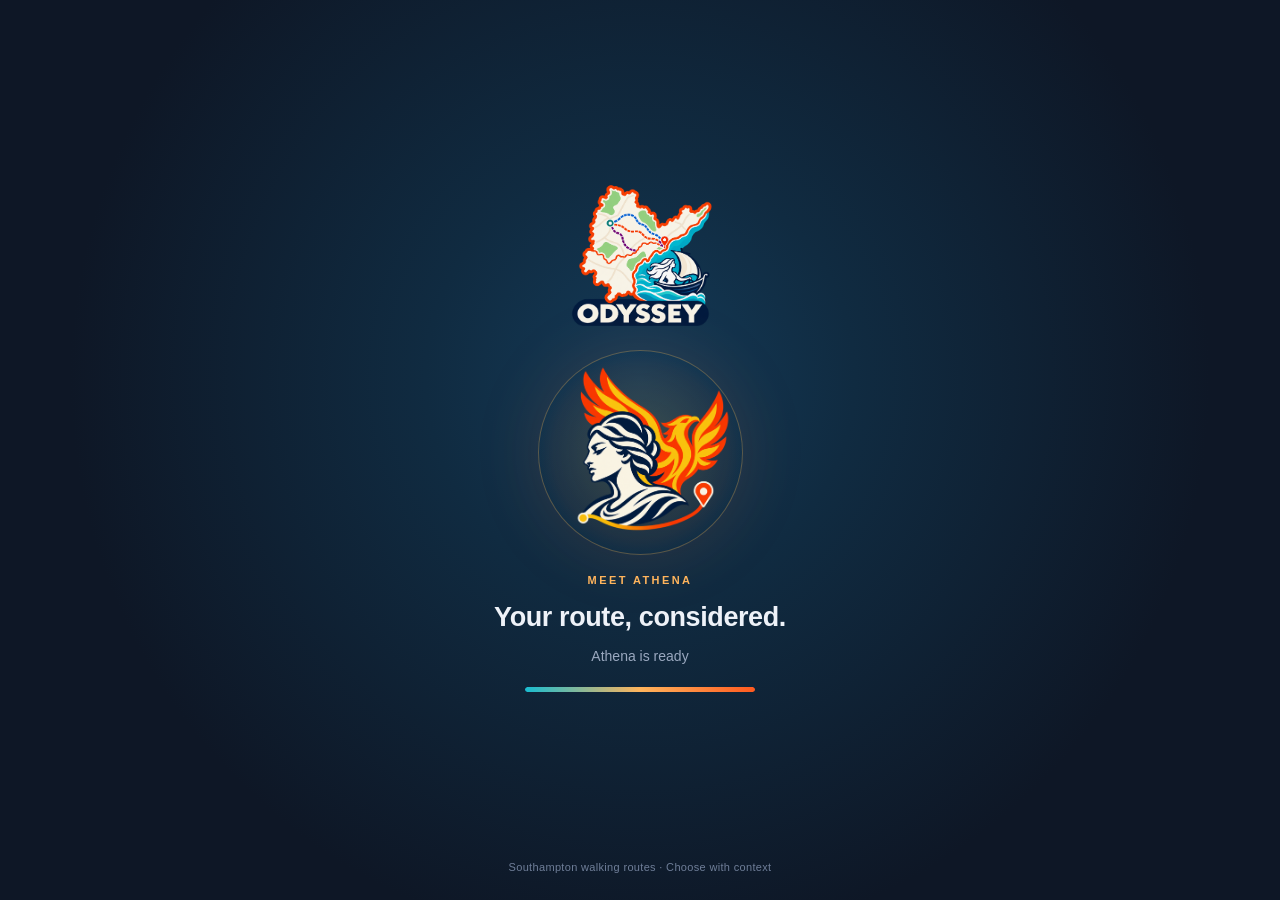
==== index.html @ 16dee7d3 "Serve app at site root" ====
<!DOCTYPE html>
<html lang="en">
<head>
<meta charset="utf-8">
<meta name="viewport" content="width=device-width, initial-scale=1, viewport-fit=cover">
<title>Odyssey: night walking routes, Southampton</title>
<meta name="description" content="Compare walking routes home after dark in Southampton, with the evidence behind every rating.">
<meta name="theme-color" content="#0E1726">
<script>
try {
  const savedTheme = localStorage.getItem("odyssey_color_theme");
  const themeColors = { harbour: "#0E1726", lagoon: "#091E24", orchid: "#1B1425" };
  if (themeColors[savedTheme]) {
    document.documentElement.dataset.theme = savedTheme;
    document.querySelector('meta[name="theme-color"]').content = themeColors[savedTheme];
  }
} catch (e) { /* Storage may be unavailable in private browsing. */ }
</script>
<meta name="color-scheme" content="dark">
<meta name="apple-mobile-web-app-capable" content="yes">
<meta name="mobile-web-app-capable" content="yes">
<meta name="apple-mobile-web-app-status-bar-style" content="black-translucent">
<meta name="apple-mobile-web-app-title" content="Odyssey">
<link rel="manifest" href="manifest.webmanifest">
<link rel="icon" href="assets/odyssey-logo.png?v=2" type="image/png">
<link rel="apple-touch-icon" href="apple-touch-icon.png">
<link rel="stylesheet" href="vendor/leaflet.css">
<link rel="preload" as="image" href="assets/athena-logo.png">
<link rel="stylesheet" href="style.css?v=16">
</head>
<body>
<svg width="0" height="0" style="position:absolute" aria-hidden="true">
  <defs>
    <symbol id="i-search" viewBox="0 0 24 24"><circle cx="11" cy="11" r="6.5" fill="none" stroke="currentColor" stroke-width="2"/><path d="M16 16l4.5 4.5" stroke="currentColor" stroke-width="2" stroke-linecap="round"/></symbol>
    <symbol id="i-locate" viewBox="0 0 24 24"><circle cx="12" cy="12" r="3.5" fill="none" stroke="currentColor" stroke-width="2"/><path d="M12 2.5v3.5M12 18v3.5M2.5 12H6M18 12h3.5" stroke="currentColor" stroke-width="2" stroke-linecap="round"/></symbol>
    <symbol id="i-shield" viewBox="0 0 24 24"><path d="M12 3l7 3v5.5c0 4.4-3 8.3-7 9.5-4-1.2-7-5.1-7-9.5V6z" fill="none" stroke="currentColor" stroke-width="2" stroke-linejoin="round"/><path d="M12 8.5v4.5M12 16v.1" stroke="currentColor" stroke-width="2.2" stroke-linecap="round"/></symbol>
    <symbol id="i-menu" viewBox="0 0 24 24"><path d="M5 7h14M5 12h14M5 17h9" stroke="currentColor" stroke-width="2" stroke-linecap="round"/></symbol>
    <symbol id="i-close" viewBox="0 0 24 24"><path d="M6.5 6.5l11 11M17.5 6.5l-11 11" stroke="currentColor" stroke-width="2" stroke-linecap="round"/></symbol>
    <symbol id="i-back" viewBox="0 0 24 24"><path d="M14.5 5.5L8 12l6.5 6.5" fill="none" stroke="currentColor" stroke-width="2.2" stroke-linecap="round" stroke-linejoin="round"/></symbol>
    <symbol id="i-share" viewBox="0 0 24 24"><path d="M12 15V3.5M7.5 8L12 3.5 16.5 8" fill="none" stroke="currentColor" stroke-width="2" stroke-linecap="round" stroke-linejoin="round"/><path d="M5 12.5v6.5a1.5 1.5 0 0 0 1.5 1.5h11a1.5 1.5 0 0 0 1.5-1.5v-6.5" fill="none" stroke="currentColor" stroke-width="2" stroke-linecap="round"/></symbol>
    <symbol id="i-flag" viewBox="0 0 24 24"><path d="M6 21V4M6 4h10l-2 4 2 4H6" fill="none" stroke="currentColor" stroke-width="2" stroke-linecap="round" stroke-linejoin="round"/></symbol>
    <symbol id="i-sliders" viewBox="0 0 24 24"><path d="M4 7h9M17 7h3M4 17h3M11 17h9" stroke="currentColor" stroke-width="2" stroke-linecap="round"/><circle cx="15" cy="7" r="2.2" fill="none" stroke="currentColor" stroke-width="2"/><circle cx="9" cy="17" r="2.2" fill="none" stroke="currentColor" stroke-width="2"/></symbol>
    <symbol id="i-palette" viewBox="0 0 24 24"><path d="M12 3a9 9 0 1 0 0 18h2a2.3 2.3 0 0 0 1.4-4.1A1.8 1.8 0 0 1 16.5 14H19a2 2 0 0 0 2-2 9 9 0 0 0-9-9Z" fill="none" stroke="currentColor" stroke-width="1.8"/><circle cx="7.5" cy="11" r="1.2" fill="currentColor"/><circle cx="10" cy="6.8" r="1.2" fill="currentColor"/><circle cx="15.4" cy="7.5" r="1.2" fill="currentColor"/></symbol>
    <symbol id="i-pin" viewBox="0 0 24 24"><path d="M12 21s6.5-6.1 6.5-11.2A6.5 6.5 0 0 0 5.5 9.8C5.5 14.9 12 21 12 21z" fill="none" stroke="currentColor" stroke-width="2"/><circle cx="12" cy="9.8" r="2.3" fill="currentColor"/></symbol>
    <symbol id="i-dot" viewBox="0 0 24 24"><circle cx="12" cy="12" r="5" fill="currentColor"/><circle cx="12" cy="12" r="9" fill="none" stroke="currentColor" stroke-width="2" opacity=".35"/></symbol>
    <symbol id="i-clock" viewBox="0 0 24 24"><circle cx="12" cy="12" r="8.5" fill="none" stroke="currentColor" stroke-width="2"/><path d="M12 7.5V12l3 2" fill="none" stroke="currentColor" stroke-width="2" stroke-linecap="round"/></symbol>
    <symbol id="i-walk" viewBox="0 0 24 24"><circle cx="13" cy="4.5" r="1.8" fill="currentColor"/><path d="M10 21l2-6 2.5 2.5V21M8 12l2.5-4.5 3.5 1 2 3.5M10.5 7.5L9 14" fill="none" stroke="currentColor" stroke-width="2" stroke-linecap="round" stroke-linejoin="round"/></symbol>
    <symbol id="i-swap" viewBox="0 0 24 24"><path d="M8 4v15M8 19l-3-3M8 19l3-3M16 20V5M16 5l-3 3M16 5l3 3" fill="none" stroke="currentColor" stroke-width="2" stroke-linecap="round" stroke-linejoin="round"/></symbol>
    <symbol id="i-moon" viewBox="0 0 24 24"><path d="M19.5 14.5A8 8 0 0 1 9.5 4.5a8 8 0 1 0 10 10z" fill="currentColor"/></symbol>
    <symbol id="i-check" viewBox="0 0 24 24"><path d="M5 12.5l4.2 4.2L19 7" fill="none" stroke="currentColor" stroke-width="2.4" stroke-linecap="round" stroke-linejoin="round"/></symbol>
    <symbol id="i-alert" viewBox="0 0 24 24"><path d="M12 3.5l9.5 16.5h-19z" fill="none" stroke="currentColor" stroke-width="2" stroke-linejoin="round"/><path d="M12 10v4M12 17v.1" stroke="currentColor" stroke-width="2.2" stroke-linecap="round"/></symbol>
    <symbol id="i-bulb" viewBox="0 0 24 24"><path d="M9 18h6M10 21h4M12 3a6 6 0 0 0-3.5 10.9c.6.5 1 1.2 1 2.1h5c0-.9.4-1.6 1-2.1A6 6 0 0 0 12 3z" fill="none" stroke="currentColor" stroke-width="2" stroke-linecap="round" stroke-linejoin="round"/></symbol>
    <symbol id="i-wave" viewBox="0 0 24 24"><path d="M2.5 9c2 0 2-1.5 4-1.5S8.5 9 10.5 9s2-1.5 4-1.5S16.5 9 18.5 9s2-1.5 3-1.5M2.5 15c2 0 2-1.5 4-1.5s2 1.5 4 1.5 2-1.5 4-1.5 2 1.5 4 1.5 2-1.5 3-1.5" fill="none" stroke="currentColor" stroke-width="2" stroke-linecap="round"/></symbol>
    <symbol id="i-chevron" viewBox="0 0 24 24"><path d="M9.5 5.5L16 12l-6.5 6.5" fill="none" stroke="currentColor" stroke-width="2.2" stroke-linecap="round" stroke-linejoin="round"/></symbol>
    <symbol id="i-phone" viewBox="0 0 24 24"><path d="M6.5 3.5h3l1.5 4-2 1.5a11 11 0 0 0 6 6l1.5-2 4 1.5v3a2 2 0 0 1-2 2A16 16 0 0 1 4.5 5.5a2 2 0 0 1 2-2z" fill="none" stroke="currentColor" stroke-width="2" stroke-linejoin="round"/></symbol>
    <symbol id="i-info" viewBox="0 0 24 24"><circle cx="12" cy="12" r="9" fill="none" stroke="currentColor" stroke-width="2"/><path d="M12 11v6M12 7.5v.1" stroke="currentColor" stroke-width="2.2" stroke-linecap="round"/></symbol>
    <symbol id="i-book" viewBox="0 0 24 24"><path d="M4 5.5A2.5 2.5 0 0 1 6.5 3H20v15H6.5A2.5 2.5 0 0 0 4 20.5zM4 20.5A2.5 2.5 0 0 0 6.5 23H20v-5" fill="none" stroke="currentColor" stroke-width="2" stroke-linejoin="round"/></symbol>
    <symbol id="i-download" viewBox="0 0 24 24"><path d="M12 4v11M7.5 10.5L12 15l4.5-4.5M5 19.5h14" fill="none" stroke="currentColor" stroke-width="2" stroke-linecap="round" stroke-linejoin="round"/></symbol>
    <symbol id="i-lock" viewBox="0 0 24 24"><rect x="5" y="10.5" width="14" height="10" rx="2.5" fill="none" stroke="currentColor" stroke-width="2"/><path d="M8.5 10.5V8a3.5 3.5 0 0 1 7 0v2.5" fill="none" stroke="currentColor" stroke-width="2"/></symbol>
    <symbol id="i-replay" viewBox="0 0 24 24"><path d="M4.5 12a7.5 7.5 0 1 0 2.2-5.3M4.5 4v4h4" fill="none" stroke="currentColor" stroke-width="2" stroke-linecap="round" stroke-linejoin="round"/></symbol>
    <symbol id="logo" viewBox="0 0 32 32"><circle cx="16" cy="16" r="15" fill="#A5B4FC"/><circle cx="21.4" cy="11.5" r="9.3" fill="#0E1726"/><circle cx="23.5" cy="10" r="1.5" fill="#A5B4FC"/></symbol>
  </defs>
</svg>

<div id="splash" role="status" aria-live="polite">
  <img class="splash-odyssey" src="assets/odyssey-logo.png" alt="Odyssey">
  <div class="splash-athena-frame"><img class="splash-athena" src="assets/athena-logo.png" alt="Athena, Odyssey’s route model"></div>
  <p class="splash-kicker">MEET ATHENA</p>
  <p class="splash-name">Your route, considered.</p>
  <p class="splash-msg" id="splash-msg">Loading Southampton’s walking paths</p>
  <div class="splash-bar"><span id="splash-bar"></span></div>
  <p class="splash-foot">Southampton walking routes · Choose with context</p>
</div>

<div id="map" aria-label="Map of Southampton walking paths coloured by risk"></div>

<header id="topbar">
  <button class="round" id="btn-menu" aria-label="About Odyssey and data sources"><svg><use href="#i-menu"/></svg></button>
  <button class="pill" id="btn-tonight" aria-label="Tonight: live tide, flood warnings and data dates">
    <span class="live-dot" id="live-dot"></span><span id="tonight-label">Tonight</span>
  </button>
  <button class="round sos-btn" id="btn-help" aria-label="SOS: emergency call and help"><span>SOS</span></button>
</header>

<div id="map-tools">
  <button class="round" id="btn-locate" aria-label="Show my location"><svg><use href="#i-locate"/></svg></button>
  <button class="round" id="btn-legend" aria-label="Show what the colours mean" aria-expanded="false">
    <span class="legend-swatches"><i class="sw low"></i><i class="sw medium"></i><i class="sw high"></i></span>
  </button>
</div>
<div id="legend" class="hidden" role="note">
  <p class="legend-title">Risk after dark</p>
  <span><i class="sw low"></i>Lower</span>
  <span><i class="sw medium"></i>Medium</span>
  <span><i class="sw high"></i>Higher</span>
  <span><i class="sw unknown"></i>Unknown: no lighting or crime data</span>
  <span><i class="sw haven"></i>Staffed place</span>
</div>

<div id="pick-banner" class="hidden" role="status">
  <span id="pick-text">Tap the map to set your start</span>
  <button id="pick-cancel">Cancel</button>
</div>

<!-- main sheet: plan, search, results -->
<section id="sheet" aria-label="Plan a route">
  <div class="grabber" id="grabber" aria-hidden="true"><span></span></div>

  <div id="view-plan" class="view">
    <div class="plan-brand" aria-label="Odyssey Southampton walking routes">
      <img src="assets/odyssey-logo.png" alt="" aria-hidden="true">
      <div><strong>ODYSSEY</strong><span>Explore Southampton your way</span></div>
    </div>
    <button class="search-field" id="open-search">
      <svg><use href="#i-search"/></svg><span>Where are you going?</span>
    </button>
    <div class="chips" id="quick-chips" aria-label="Popular destinations"></div>
    <div class="plan-extra">
      <div id="recent-wrap" class="hidden">
        <h3 class="section">Recent</h3>
        <div id="recent-list"></div>
      </div>
      <div class="honesty-card" id="honesty-card"></div>
    </div>
  </div>

  <div id="view-search" class="view hidden">
    <div class="trip-fields">
      <button class="trip-row" id="from-row" aria-label="Change start">
        <span class="trip-dot start"></span>
        <span class="trip-label">From</span>
        <span class="trip-value" id="from-value">My location</span>
      </button>
      <div class="trip-input-row">
        <span class="trip-dot end"></span>
        <label class="trip-label" for="dest">To</label>
        <input id="dest" type="search" placeholder="Street, place or postcode" autocomplete="off" enterkeyhint="search">
        <button class="icon-btn" id="search-close" aria-label="Clear destination"><svg><use href="#i-close"/></svg></button>
      </div>
    </div>
    <div id="from-picker" class="hidden">
      <h3 class="section">Start from</h3>
      <div id="from-list"></div>
    </div>
    <p class="status" id="search-status" role="status"></p>
    <div id="suggestions" role="listbox" aria-label="Places"></div>
  </div>

  <div id="view-results" class="view hidden">
    <div class="results-head">
      <button class="icon-btn" id="results-back" aria-label="Back to search"><svg><use href="#i-back"/></svg></button>
      <div class="results-title">
        <p class="results-to" id="results-to"></p>
        <p class="results-from" id="results-from"></p>
      </div>
      <button class="icon-btn" id="btn-prefs" aria-label="Route preferences"><svg><use href="#i-sliders"/></svg></button>
    </div>
    <div class="cards" id="cards" role="list"></div>
    <div class="dots" id="card-dots" aria-hidden="true"></div>
    <div id="ride-card"></div>
    <div id="route-detail"></div>
  </div>
</section>

<!-- modal sheets -->
<div class="scrim hidden" id="scrim"></div>
<section class="modal hidden" id="modal" role="dialog" aria-modal="true" aria-labelledby="modal-title">
  <div class="modal-head">
    <h2 id="modal-title" tabindex="-1"></h2>
    <button class="icon-btn" id="modal-close" aria-label="Close"><svg><use href="#i-close"/></svg></button>
  </div>
  <div class="modal-body" id="modal-body"></div>
</section>

<!-- first-run welcome -->
<section id="welcome" class="hidden" role="dialog" aria-modal="true" aria-labelledby="welcome-title">
  <div class="welcome-inner">
    <button class="welcome-skip" id="welcome-skip">Skip</button>
    <img class="welcome-logo" src="assets/odyssey-logo.png" alt="Odyssey">
    <div id="welcome-step"></div>
    <div class="welcome-dots" id="welcome-dots"></div>
    <div class="welcome-actions">
      <button class="btn primary" id="welcome-next">Continue</button>
      <button class="btn quiet" id="welcome-back">Back</button>
    </div>
  </div>
</section>

<!-- Walk with Odyssey: live guidance on our own map -->
<section id="walkbar" class="hidden" aria-label="Walking with Odyssey">
  <div class="wb-top">
    <div class="wb-main">
      <p class="wb-eta"><b id="wb-min">0</b><span>min</span><span class="wb-dist" id="wb-dist"></span></p>
      <p class="wb-sub" id="wb-sub"></p>
    </div>
    <button class="btn wb-end" id="wb-end">End</button>
  </div>
  <p class="wb-next" id="wb-next">Finding your location…</p>
  <div class="wb-warn hidden" id="wb-warn" role="alert"><span id="wb-warn-text"></span><button id="wb-replan">Replan</button></div>
  <div class="wb-actions">
    <button class="btn secondary" id="wb-share"><svg><use href="#i-share"/></svg>Share live spot</button>
    <button class="btn secondary" id="wb-recenter"><svg><use href="#i-locate"/></svg>Recentre</button>
  </div>
</section>

<div id="toast" role="status" aria-live="polite" class="hidden"><span id="toast-text"></span><button id="toast-action" class="hidden"></button></div>

<script src="vendor/leaflet.js"></script>
<script src="app.js?v=12"></script>
<script src="ui.js?v=15"></script>
</body>
</html>
---- vendor/leaflet.css ----
/* required styles */

.leaflet-pane,
.leaflet-tile,
.leaflet-marker-icon,
.leaflet-marker-shadow,
.leaflet-tile-container,
.leaflet-pane > svg,
.leaflet-pane > canvas,
.leaflet-zoom-box,
.leaflet-image-layer,
.leaflet-layer {
	position: absolute;
	left: 0;
	top: 0;
	}
.leaflet-container {
	overflow: hidden;
	}
.leaflet-tile,
.leaflet-marker-icon,
.leaflet-marker-shadow {
	-webkit-user-select: none;
	   -moz-user-select: none;
	        user-select: none;
	  -webkit-user-drag: none;
	}
/* Prevents IE11 from highlighting tiles in blue */
.leaflet-tile::selection {
	background: transparent;
}
/* Safari renders non-retina tile on retina better with this, but Chrome is worse */
.leaflet-safari .leaflet-tile {
	image-rendering: -webkit-optimize-contrast;
	}
/* hack that prevents hw layers "stretching" when loading new tiles */
.leaflet-safari .leaflet-tile-container {
	width: 1600px;
	height: 1600px;
	-webkit-transform-origin: 0 0;
	}
.leaflet-marker-icon,
.leaflet-marker-shadow {
	display: block;
	}
/* .leaflet-container svg: reset svg max-width decleration shipped in Joomla! (joomla.org) 3.x */
/* .leaflet-container img: map is broken in FF if you have max-width: 100% on tiles */
.leaflet-container .leaflet-overlay-pane svg {
	max-width: none !important;
	max-height: none !important;
	}
.leaflet-container .leaflet-marker-pane img,
.leaflet-container .leaflet-shadow-pane img,
.leaflet-container .leaflet-tile-pane img,
.leaflet-container img.leaflet-image-layer,
.leaflet-container .leaflet-tile {
	max-width: none !important;
	max-height: none !important;
	width: auto;
	padding: 0;
	}

.leaflet-container img.leaflet-tile {
	/* See: https://bugs.chromium.org/p/chromium/issues/detail?id=600120 */
	mix-blend-mode: plus-lighter;
}

.leaflet-container.leaflet-touch-zoom {
	-ms-touch-action: pan-x pan-y;
	touch-action: pan-x pan-y;
	}
.leaflet-container.leaflet-touch-drag {
	-ms-touch-action: pinch-zoom;
	/* Fallback for FF which doesn't support pinch-zoom */
	touch-action: none;
	touch-action: pinch-zoom;
}
.leaflet-container.leaflet-touch-drag.leaflet-touch-zoom {
	-ms-touch-action: none;
	touch-action: none;
}
.leaflet-container {
	-webkit-tap-highlight-color: transparent;
}
.leaflet-container a {
	-webkit-tap-highlight-color: rgba(51, 181, 229, 0.4);
}
.leaflet-tile {
	filter: inherit;
	visibility: hidden;
	}
.leaflet-tile-loaded {
	visibility: inherit;
	}
.leaflet-zoom-box {
	width: 0;
	height: 0;
	-moz-box-sizing: border-box;
	     box-sizing: border-box;
	z-index: 800;
	}
/* workaround for https://bugzilla.mozilla.org/show_bug.cgi?id=888319 */
.leaflet-overlay-pane svg {
	-moz-user-select: none;
	}

.leaflet-pane         { z-index: 400; }

.leaflet-tile-pane    { z-index: 200; }
.leaflet-overlay-pane { z-index: 400; }
.leaflet-shadow-pane  { z-index: 500; }
.leaflet-marker-pane  { z-index: 600; }
.leaflet-tooltip-pane   { z-index: 650; }
.leaflet-popup-pane   { z-index: 700; }

.leaflet-map-pane canvas { z-index: 100; }
.leaflet-map-pane svg    { z-index: 200; }

.leaflet-vml-shape {
	width: 1px;
	height: 1px;
	}
.lvml {
	behavior: url(#default#VML);
	display: inline-block;
	position: absolute;
	}


/* control positioning */

.leaflet-control {
	position: relative;
	z-index: 800;
	pointer-events: visiblePainted; /* IE 9-10 doesn't have auto */
	pointer-events: auto;
	}
.leaflet-top,
.leaflet-bottom {
	position: absolute;
	z-index: 1000;
	pointer-events: none;
	}
.leaflet-top {
	top: 0;
	}
.leaflet-right {
	right: 0;
	}
.leaflet-bottom {
	bottom: 0;
	}
.leaflet-left {
	left: 0;
	}
.leaflet-control {
	float: left;
	clear: both;
	}
.leaflet-right .leaflet-control {
	float: right;
	}
.leaflet-top .leaflet-control {
	margin-top: 10px;
	}
.leaflet-bottom .leaflet-control {
	margin-bottom: 10px;
	}
.leaflet-left .leaflet-control {
	margin-left: 10px;
	}
.leaflet-right .leaflet-control {
	margin-right: 10px;
	}


/* zoom and fade animations */

.leaflet-fade-anim .leaflet-popup {
	opacity: 0;
	-webkit-transition: opacity 0.2s linear;
	   -moz-transition: opacity 0.2s linear;
	        transition: opacity 0.2s linear;
	}
.leaflet-fade-anim .leaflet-map-pane .leaflet-popup {
	opacity: 1;
	}
.leaflet-zoom-animated {
	-webkit-transform-origin: 0 0;
	    -ms-transform-origin: 0 0;
	        transform-origin: 0 0;
	}
svg.leaflet-zoom-animated {
	will-change: transform;
}

.leaflet-zoom-anim .leaflet-zoom-animated {
	-webkit-transition: -webkit-transform 0.25s cubic-bezier(0,0,0.25,1);
	   -moz-transition:    -moz-transform 0.25s cubic-bezier(0,0,0.25,1);
	        transition:         transform 0.25s cubic-bezier(0,0,0.25,1);
	}
.leaflet-zoom-anim .leaflet-tile,
.leaflet-pan-anim .leaflet-tile {
	-webkit-transition: none;
	   -moz-transition: none;
	        transition: none;
	}

.leaflet-zoom-anim .leaflet-zoom-hide {
	visibility: hidden;
	}


/* cursors */

.leaflet-interactive {
	cursor: pointer;
	}
.leaflet-grab {
	cursor: -webkit-grab;
	cursor:    -moz-grab;
	cursor:         grab;
	}
.leaflet-crosshair,
.leaflet-crosshair .leaflet-interactive {
	cursor: crosshair;
	}
.leaflet-popup-pane,
.leaflet-control {
	cursor: auto;
	}
.leaflet-dragging .leaflet-grab,
.leaflet-dragging .leaflet-grab .leaflet-interactive,
.leaflet-dragging .leaflet-marker-draggable {
	cursor: move;
	cursor: -webkit-grabbing;
	cursor:    -moz-grabbing;
	cursor:         grabbing;
	}

/* marker & overlays interactivity */
.leaflet-marker-icon,
.leaflet-marker-shadow,
.leaflet-image-layer,
.leaflet-pane > svg path,
.leaflet-tile-container {
	pointer-events: none;
	}

.leaflet-marker-icon.leaflet-interactive,
.leaflet-image-layer.leaflet-interactive,
.leaflet-pane > svg path.leaflet-interactive,
svg.leaflet-image-layer.leaflet-interactive path {
	pointer-events: visiblePainted; /* IE 9-10 doesn't have auto */
	pointer-events: auto;
	}

/* visual tweaks */

.leaflet-container {
	background: #ddd;
	outline-offset: 1px;
	}
.leaflet-container a {
	color: #0078A8;
	}
.leaflet-zoom-box {
	border: 2px dotted #38f;
	background: rgba(255,255,255,0.5);
	}


/* general typography */
.leaflet-container {
	font-family: "Helvetica Neue", Arial, Helvetica, sans-serif;
	font-size: 12px;
	font-size: 0.75rem;
	line-height: 1.5;
	}


/* general toolbar styles */

.leaflet-bar {
	box-shadow: 0 1px 5px rgba(0,0,0,0.65);
	border-radius: 4px;
	}
.leaflet-bar a {
	background-color: #fff;
	border-bottom: 1px solid #ccc;
	width: 26px;
	height: 26px;
	line-height: 26px;
	display: block;
	text-align: center;
	text-decoration: none;
	color: black;
	}
.leaflet-bar a,
.leaflet-control-layers-toggle {
	background-position: 50% 50%;
	background-repeat: no-repeat;
	display: block;
	}
.leaflet-bar a:hover,
.leaflet-bar a:focus {
	background-color: #f4f4f4;
	}
.leaflet-bar a:first-child {
	border-top-left-radius: 4px;
	border-top-right-radius: 4px;
	}
.leaflet-bar a:last-child {
	border-bottom-left-radius: 4px;
	border-bottom-right-radius: 4px;
	border-bottom: none;
	}
.leaflet-bar a.leaflet-disabled {
	cursor: default;
	background-color: #f4f4f4;
	color: #bbb;
	}

.leaflet-touch .leaflet-bar a {
	width: 30px;
	height: 30px;
	line-height: 30px;
	}
.leaflet-touch .leaflet-bar a:first-child {
	border-top-left-radius: 2px;
	border-top-right-radius: 2px;
	}
.leaflet-touch .leaflet-bar a:last-child {
	border-bottom-left-radius: 2px;
	border-bottom-right-radius: 2px;
	}

/* zoom control */

.leaflet-control-zoom-in,
.leaflet-control-zoom-out {
	font: bold 18px 'Lucida Console', Monaco, monospace;
	text-indent: 1px;
	}

.leaflet-touch .leaflet-control-zoom-in, .leaflet-touch .leaflet-control-zoom-out  {
	font-size: 22px;
	}


/* layers control */

.leaflet-control-layers {
	box-shadow: 0 1px 5px rgba(0,0,0,0.4);
	background: #fff;
	border-radius: 5px;
	}
.leaflet-control-layers-toggle {
	background-image: url(images/layers.png);
	width: 36px;
	height: 36px;
	}
.leaflet-retina .leaflet-control-layers-toggle {
	background-image: url(images/layers-2x.png);
	background-size: 26px 26px;
	}
.leaflet-touch .leaflet-control-layers-toggle {
	width: 44px;
	height: 44px;
	}
.leaflet-control-layers .leaflet-control-layers-list,
.leaflet-control-layers-expanded .leaflet-control-layers-toggle {
	display: none;
	}
.leaflet-control-layers-expanded .leaflet-control-layers-list {
	display: block;
	position: relative;
	}
.leaflet-control-layers-expanded {
	padding: 6px 10px 6px 6px;
	color: #333;
	background: #fff;
	}
.leaflet-control-layers-scrollbar {
	overflow-y: scroll;
	overflow-x: hidden;
	padding-right: 5px;
	}
.leaflet-control-layers-selector {
	margin-top: 2px;
	position: relative;
	top: 1px;
	}
.leaflet-control-layers label {
	display: block;
	font-size: 13px;
	font-size: 1.08333em;
	}
.leaflet-control-layers-separator {
	height: 0;
	border-top: 1px solid #ddd;
	margin: 5px -10px 5px -6px;
	}

/* Default icon URLs */
.leaflet-default-icon-path { /* used only in path-guessing heuristic, see L.Icon.Default */
	background-image: url(images/marker-icon.png);
	}


/* attribution and scale controls */

.leaflet-container .leaflet-control-attribution {
	background: #fff;
	background: rgba(255, 255, 255, 0.8);
	margin: 0;
	}
.leaflet-control-attribution,
.leaflet-control-scale-line {
	padding: 0 5px;
	color: #333;
	line-height: 1.4;
	}
.leaflet-control-attribution a {
	text-decoration: none;
	}
.leaflet-control-attribution a:hover,
.leaflet-control-attribution a:focus {
	text-decoration: underline;
	}
.leaflet-attribution-flag {
	display: inline !important;
	vertical-align: baseline !important;
	width: 1em;
	height: 0.6669em;
	}
.leaflet-left .leaflet-control-scale {
	margin-left: 5px;
	}
.leaflet-bottom .leaflet-control-scale {
	margin-bottom: 5px;
	}
.leaflet-control-scale-line {
	border: 2px solid #777;
	border-top: none;
	line-height: 1.1;
	padding: 2px 5px 1px;
	white-space: nowrap;
	-moz-box-sizing: border-box;
	     box-sizing: border-box;
	background: rgba(255, 255, 255, 0.8);
	text-shadow: 1px 1px #fff;
	}
.leaflet-control-scale-line:not(:first-child) {
	border-top: 2px solid #777;
	border-bottom: none;
	margin-top: -2px;
	}
.leaflet-control-scale-line:not(:first-child):not(:last-child) {
	border-bottom: 2px solid #777;
	}

.leaflet-touch .leaflet-control-attribution,
.leaflet-touch .leaflet-control-layers,
.leaflet-touch .leaflet-bar {
	box-shadow: none;
	}
.leaflet-touch .leaflet-control-layers,
.leaflet-touch .leaflet-bar {
	border: 2px solid rgba(0,0,0,0.2);
	background-clip: padding-box;
	}


/* popup */

.leaflet-popup {
	position: absolute;
	text-align: center;
	margin-bottom: 20px;
	}
.leaflet-popup-content-wrapper {
	padding: 1px;
	text-align: left;
	border-radius: 12px;
	}
.leaflet-popup-content {
	margin: 13px 24px 13px 20px;
	line-height: 1.3;
	font-size: 13px;
	font-size: 1.08333em;
	min-height: 1px;
	}
.leaflet-popup-content p {
	margin: 17px 0;
	margin: 1.3em 0;
	}
.leaflet-popup-tip-container {
	width: 40px;
	height: 20px;
	position: absolute;
	left: 50%;
	margin-top: -1px;
	margin-left: -20px;
	overflow: hidden;
	pointer-events: none;
	}
.leaflet-popup-tip {
	width: 17px;
	height: 17px;
	padding: 1px;

	margin: -10px auto 0;
	pointer-events: auto;

	-webkit-transform: rotate(45deg);
	   -moz-transform: rotate(45deg);
	    -ms-transform: rotate(45deg);
	        transform: rotate(45deg);
	}
.leaflet-popup-content-wrapper,
.leaflet-popup-tip {
	background: white;
	color: #333;
	box-shadow: 0 3px 14px rgba(0,0,0,0.4);
	}
.leaflet-container a.leaflet-popup-close-button {
	position: absolute;
	top: 0;
	right: 0;
	border: none;
	text-align: center;
	width: 24px;
	height: 24px;
	font: 16px/24px Tahoma, Verdana, sans-serif;
	color: #757575;
	text-decoration: none;
	background: transparent;
	}
.leaflet-container a.leaflet-popup-close-button:hover,
.leaflet-container a.leaflet-popup-close-button:focus {
	color: #585858;
	}
.leaflet-popup-scrolled {
	overflow: auto;
	}

.leaflet-oldie .leaflet-popup-content-wrapper {
	-ms-zoom: 1;
	}
.leaflet-oldie .leaflet-popup-tip {
	width: 24px;
	margin: 0 auto;

	-ms-filter: "progid:DXImageTransform.Microsoft.Matrix(M11=0.70710678, M12=0.70710678, M21=-0.70710678, M22=0.70710678)";
	filter: progid:DXImageTransform.Microsoft.Matrix(M11=0.70710678, M12=0.70710678, M21=-0.70710678, M22=0.70710678);
	}

.leaflet-oldie .leaflet-control-zoom,
.leaflet-oldie .leaflet-control-layers,
.leaflet-oldie .leaflet-popup-content-wrapper,
.leaflet-oldie .leaflet-popup-tip {
	border: 1px solid #999;
	}


/* div icon */

.leaflet-div-icon {
	background: #fff;
	border: 1px solid #666;
	}


/* Tooltip */
/* Base styles for the element that has a tooltip */
.leaflet-tooltip {
	position: absolute;
	padding: 6px;
	background-color: #fff;
	border: 1px solid #fff;
	border-radius: 3px;
	color: #222;
	white-space: nowrap;
	-webkit-user-select: none;
	-moz-user-select: none;
	-ms-user-select: none;
	user-select: none;
	pointer-events: none;
	box-shadow: 0 1px 3px rgba(0,0,0,0.4);
	}
.leaflet-tooltip.leaflet-interactive {
	cursor: pointer;
	pointer-events: auto;
	}
.leaflet-tooltip-top:before,
.leaflet-tooltip-bottom:before,
.leaflet-tooltip-left:before,
.leaflet-tooltip-right:before {
	position: absolute;
	pointer-events: none;
	border: 6px solid transparent;
	background: transparent;
	content: "";
	}

/* Directions */

.leaflet-tooltip-bottom {
	margin-top: 6px;
}
.leaflet-tooltip-top {
	margin-top: -6px;
}
.leaflet-tooltip-bottom:before,
.leaflet-tooltip-top:before {
	left: 50%;
	margin-left: -6px;
	}
.leaflet-tooltip-top:before {
	bottom: 0;
	margin-bottom: -12px;
	border-top-color: #fff;
	}
.leaflet-tooltip-bottom:before {
	top: 0;
	margin-top: -12px;
	margin-left: -6px;
	border-bottom-color: #fff;
	}
.leaflet-tooltip-left {
	margin-left: -6px;
}
.leaflet-tooltip-right {
	margin-left: 6px;
}
.leaflet-tooltip-left:before,
.leaflet-tooltip-right:before {
	top: 50%;
	margin-top: -6px;
	}
.leaflet-tooltip-left:before {
	right: 0;
	margin-right: -12px;
	border-left-color: #fff;
	}
.leaflet-tooltip-right:before {
	left: 0;
	margin-left: -12px;
	border-right-color: #fff;
	}

/* Printing */

@media print {
	/* Prevent printers from removing background-images of controls. */
	.leaflet-control {
		-webkit-print-color-adjust: exact;
		print-color-adjust: exact;
		}
	}
---- style.css ----
/* Odyssey: harbour-night design system.
   One accent (periwinkle) for actions and the chosen route, so it never
   competes with the risk colours, which carry meaning. */
:root {
  --night: #0E1726;
  --night-2: #0B1220;
  --surface: #17233A;
  --surface-rgb: 23, 35, 58;
  --raised: #1F2E4A;
  --raised-2: #263759;
  --line: #2C3D5E;
  --text: #EEF2F8;
  --muted: #9AA8BF;
  --faint: #6F7E98;
  --accent: #A5B4FC;
  --accent-ink: #141B33;
  --accent-soft: rgba(165,180,252,.16);
  --splash-inner: #143A57;
  --splash-mid: #102B41;
  --icon-bg: #33466D;
  --warn-bg: #3A2E14;
  --warn-text: #FDE7B0;
  --danger: #EF4444;
  --low: #34D399;
  --medium: #FBBF24;
  --high: #F87171;
  --unknown: #8592A6;
  --haven: #7DD3FC;
  --r-s: 10px;
  --r-m: 14px;
  --r-l: 22px;
  --tap: 48px;
  --safe-t: env(safe-area-inset-top, 0px);
  --safe-b: env(safe-area-inset-bottom, 0px);
  --shadow: 0 10px 30px rgba(3, 8, 18, 0.45);
  --ease: cubic-bezier(.2, .8, .2, 1);
  font-family: -apple-system, BlinkMacSystemFont, "SF Pro Text", "Segoe UI", Roboto, "Helvetica Neue", Arial, sans-serif;
  -webkit-text-size-adjust: 100%;
}
html[data-theme="lagoon"] {
  --night: #091E24; --night-2: #07171D;
  --surface: #11323B; --surface-rgb: 17, 50, 59;
  --raised: #1A434A; --raised-2: #23555B; --line: #326268;
  --text: #F0FBF9; --muted: #ADCDC8; --faint: #86A8A7;
  --accent: #60DDD0; --accent-ink: #062A2D; --accent-soft: rgba(96,221,208,.16);
  --splash-inner: #155660; --splash-mid: #103940; --icon-bg: #2B676B;
}
html[data-theme="orchid"] {
  --night: #1B1425; --night-2: #120D1A;
  --surface: #2B2038; --surface-rgb: 43, 32, 56;
  --raised: #3A2A49; --raised-2: #493456; --line: #584364;
  --text: #FFF5FB; --muted: #D2B9CF; --faint: #AE91A5;
  --accent: #E2B7FF; --accent-ink: #281631; --accent-soft: rgba(226,183,255,.16);
  --splash-inner: #57366C; --splash-mid: #372449; --icon-bg: #654476;
}
* { box-sizing: border-box; }
html, body { margin: 0; height: 100%; background: var(--night); color: var(--text); overflow: hidden; }
body { font-size: 15px; line-height: 1.45; -webkit-font-smoothing: antialiased; -webkit-tap-highlight-color: transparent; }
button, input { font: inherit; color: inherit; }
button { cursor: pointer; border: 0; background: none; padding: 0; }
svg { width: 22px; height: 22px; flex: none; }
.hidden { display: none !important; }
:focus-visible { outline: 3px solid var(--accent); outline-offset: 2px; border-radius: 8px; }
h2, h3, p { margin: 0; }

/* ------------------------------------------------------------ splash */
#splash {
  position: fixed; inset: 0; z-index: 2000;
  background: radial-gradient(circle at 50% 42%, var(--splash-inner) 0, var(--splash-mid) 26%, var(--night) 69%);
  display: flex; flex-direction: column; align-items: center; justify-content: center; gap: 9px;
  padding: calc(var(--safe-t) + 24px) 24px calc(var(--safe-b) + 52px); text-align: center;
  transition: opacity .35s var(--ease);
}
#splash.done { opacity: 0; pointer-events: none; }
.splash-odyssey { width: clamp(110px, 34vw, 152px); height: auto; margin-bottom: 9px; }
.splash-athena-frame {
  width: clamp(150px, 43vw, 205px); aspect-ratio: 1; display: grid; place-items: center;
  border-radius: 50%; background: radial-gradient(circle, rgba(255, 190, 63, .19), rgba(255, 111, 27, .06) 60%, transparent 72%);
  border: 1px solid rgba(255, 181, 81, .3); box-shadow: 0 0 68px rgba(255, 110, 41, .13);
}
.splash-athena { width: 91%; height: 91%; object-fit: contain; }
.splash-kicker { margin-top: 9px; color: #FFB45C; font-size: 11px; letter-spacing: .22em; font-weight: 800; }
.splash-name { font-size: clamp(21px, 5.8vw, 27px); font-weight: 750; letter-spacing: -0.4px; }
.splash-msg { color: var(--muted); font-size: 14px; min-height: 20px; }
.splash-bar { width: min(230px, 70vw); height: 5px; border-radius: 4px; background: var(--raised); overflow: hidden; margin-top: 11px; }
.splash-bar span { display: block; height: 100%; width: 4%; background: linear-gradient(90deg, #19BCD0, #FFB45C, #FF5A1F); border-radius: 4px; transition: width .25s linear; }
.splash-foot { position: absolute; bottom: calc(var(--safe-b) + 24px); left: 12px; right: 12px; color: var(--faint); font-size: 11px; letter-spacing: .03em; }

/* ------------------------------------------------------------ map */
#map { position: fixed; inset: 0; background: var(--night); }
.leaflet-container { background: var(--night); font: inherit; }
.leaflet-control-zoom { display: none; }
.leaflet-control-attribution {
  background: var(--night) !important; color: var(--faint) !important;
  font-size: 10px; border-radius: 6px 0 0 0; max-width: 70vw;
}
.leaflet-control-attribution a { color: var(--muted) !important; }
.leaflet-bottom.leaflet-right { bottom: calc(var(--sheet-visible, 200px) - 2px); transition: bottom .3s var(--ease); }
.pane-dim .leaflet-segments-pane { opacity: .28; transition: opacity .3s var(--ease); }
.leaflet-segments-pane { transition: opacity .3s var(--ease); }
.pin {
  width: 22px; height: 22px; border-radius: 50%; border: 3px solid var(--night); box-shadow: 0 2px 8px rgba(0,0,0,.5);
}
.pin.start { background: var(--accent); }
.pin.end { background: var(--text); border-radius: 50% 50% 50% 4px; transform: rotate(-45deg); }
.me-dot { width: 18px; height: 18px; border-radius: 50%; background: #60A5FA; border: 3px solid #fff; box-shadow: 0 0 0 6px rgba(96,165,250,.25); }

/* ------------------------------------------------------------ top bar */
#topbar {
  position: fixed; z-index: 500; top: calc(var(--safe-t) + 10px); left: 12px; right: 12px;
  display: flex; align-items: center; justify-content: space-between; gap: 8px; pointer-events: none;
}
#topbar > * { pointer-events: auto; }
.round {
  min-width: var(--tap); height: var(--tap); border-radius: 24px; background: rgba(var(--surface-rgb), 0.94);
  border: 1px solid var(--line); display: inline-flex; align-items: center; justify-content: center; gap: 6px;
  color: var(--text); box-shadow: var(--shadow); backdrop-filter: blur(8px); -webkit-backdrop-filter: blur(8px);
}
.round.help { padding: 0 14px 0 12px; font-weight: 650; font-size: 14px; }
.round.help svg { color: #FCA5A5; width: 20px; height: 20px; }
.round:active, .pill:active { transform: scale(.97); }
.pill {
  height: 40px; padding: 0 14px; border-radius: 20px; background: rgba(var(--surface-rgb), 0.94); border: 1px solid var(--line);
  display: inline-flex; align-items: center; gap: 8px; font-size: 13.5px; font-weight: 600; box-shadow: var(--shadow);
  max-width: 52vw; white-space: nowrap; overflow: hidden; text-overflow: ellipsis;
  backdrop-filter: blur(8px); -webkit-backdrop-filter: blur(8px);
}
.live-dot { width: 8px; height: 8px; border-radius: 50%; background: var(--faint); flex: none; }
.live-dot.on { background: var(--low); box-shadow: 0 0 0 0 rgba(52, 211, 153, .6); animation: pulse 2.4s infinite; }
.live-dot.alert { background: var(--high); }
@keyframes pulse { 0% { box-shadow: 0 0 0 0 rgba(52,211,153,.55); } 70% { box-shadow: 0 0 0 8px rgba(52,211,153,0); } 100% { box-shadow: 0 0 0 0 rgba(52,211,153,0); } }

#map-tools {
  position: fixed; z-index: 450; right: 12px; display: flex; flex-direction: column; gap: 10px;
  bottom: calc(var(--sheet-visible, 200px) + 14px); transition: bottom .3s var(--ease), opacity .2s;
}
.legend-swatches { display: flex; flex-direction: column; gap: 3px; }
.legend-swatches .sw { width: 18px; height: 4px; }
#legend {
  position: fixed; z-index: 460; right: 70px; bottom: calc(var(--sheet-visible, 200px) + 14px);
  background: rgba(var(--surface-rgb), 0.97); border: 1px solid var(--line); border-radius: var(--r-m); padding: 12px 14px;
  display: grid; gap: 6px; font-size: 13px; color: var(--muted); box-shadow: var(--shadow); transition: bottom .3s var(--ease);
}
.legend-title { color: var(--text); font-weight: 650; font-size: 13px; }
#legend span { display: flex; align-items: center; gap: 8px; }
.sw { display: inline-block; width: 16px; height: 4px; border-radius: 2px; }
.sw.low { background: var(--low); } .sw.medium { background: var(--medium); } .sw.high { background: var(--high); }
.sw.unknown { background: repeating-linear-gradient(90deg, var(--unknown) 0 4px, transparent 4px 7px); }
.sw.haven { width: 9px; height: 9px; border-radius: 50%; background: var(--haven); margin: 0 3.5px; }

#pick-banner {
  position: fixed; z-index: 600; left: 12px; right: 12px; top: calc(var(--safe-t) + 70px);
  background: var(--accent); color: var(--accent-ink); border-radius: var(--r-m); padding: 10px 10px 10px 16px;
  display: flex; align-items: center; justify-content: space-between; font-weight: 650; box-shadow: var(--shadow);
}
#pick-banner button { min-height: 40px; padding: 0 12px; font-weight: 700; color: var(--accent-ink); }

/* ------------------------------------------------------------ main sheet */
#sheet {
  position: fixed; z-index: 700; left: 0; right: 0; bottom: 0; height: calc(92dvh - var(--safe-t));
  background: var(--surface); border-radius: var(--r-l) var(--r-l) 0 0; box-shadow: 0 -8px 30px rgba(3, 8, 18, .5);
  transform: translateY(var(--sheet-y, 70dvh)); transition: transform .32s var(--ease);
  display: flex; flex-direction: column; touch-action: pan-y; will-change: transform;
}
#sheet.dragging { transition: none; }
.grabber { height: 26px; display: flex; align-items: center; justify-content: center; cursor: grab; touch-action: none; flex: none; }
.grabber span { width: 40px; height: 5px; border-radius: 3px; background: var(--line); }
.view { padding: 0 16px calc(var(--safe-b) + 18px); overflow-y: auto; overscroll-behavior: contain; flex: 1; min-height: 0; }
.view::-webkit-scrollbar { width: 0; }
.plan-brand { display: flex; align-items: center; gap: 10px; min-height: 62px; margin: 0 0 5px; }
.plan-brand img { width: 54px; height: 54px; object-fit: contain; flex: none; }
.plan-brand div { display: grid; gap: 1px; min-width: 0; }
.plan-brand strong { color: #FFF9EC; font-size: 20px; letter-spacing: .1em; line-height: 1.1; }
.plan-brand span { color: var(--muted); font-size: 12.5px; }

.search-field {
  width: 100%; min-height: 54px; border-radius: var(--r-m); background: var(--raised); border: 1px solid var(--line);
  display: flex; align-items: center; gap: 12px; padding: 0 16px; color: var(--muted); font-size: 16.5px; text-align: left;
}
.search-field svg { color: var(--accent); }
.chips { display: flex; gap: 8px; overflow-x: auto; padding: 12px 0 4px; margin: 0 -16px; padding-left: 16px; padding-right: 16px; scrollbar-width: none; }
.chips::-webkit-scrollbar { display: none; }
.chip {
  flex: none; min-height: 40px; padding: 0 14px; border-radius: 20px; border: 1px solid var(--line); background: var(--surface);
  font-size: 14px; font-weight: 600; display: inline-flex; align-items: center; gap: 6px; white-space: nowrap;
}
.chip svg { width: 16px; height: 16px; color: var(--muted); }
.chip:active { background: var(--raised); }
.section { font-size: 13px; color: var(--muted); font-weight: 600; margin: 18px 0 6px; }
.plan-extra { padding-bottom: 8px; }

.row {
  width: 100%; min-height: 56px; display: flex; align-items: center; gap: 12px; padding: 8px 4px; text-align: left;
  border-bottom: 1px solid var(--line);
}
.row:active, .row[aria-selected="true"] { background: var(--raised); border-radius: var(--r-s); }
.row-icon { width: 36px; height: 36px; border-radius: 50%; background: var(--raised); display: flex; align-items: center; justify-content: center; color: var(--muted); flex: none; }
.row-icon svg { width: 18px; height: 18px; }
.row-text { min-width: 0; flex: 1; }
.row-title { display: block; font-weight: 600; white-space: nowrap; overflow: hidden; text-overflow: ellipsis; }
.row-sub { display: block; color: var(--muted); font-size: 13px; white-space: nowrap; overflow: hidden; text-overflow: ellipsis; margin-top: 1px; }

.honesty-card { margin-top: 18px; padding: 14px; border-radius: var(--r-m); background: var(--night); border: 1px solid var(--line); }
.honesty-card .big { font-size: 28px; font-weight: 750; letter-spacing: -0.5px; }
.honesty-card p { color: var(--muted); font-size: 13.5px; margin-top: 4px; }
.meter { display: flex; height: 8px; border-radius: 4px; overflow: hidden; margin-top: 10px; background: var(--raised); }
.meter span { display: block; height: 100%; }

/* search view */
.trip-fields { background: var(--raised); border: 1px solid var(--line); border-radius: var(--r-m); overflow: hidden; }
.trip-row, .trip-input-row { display: flex; align-items: center; gap: 12px; min-height: 52px; padding: 0 8px 0 14px; width: 100%; text-align: left; }
.trip-row { border-bottom: 1px solid var(--line); }
.trip-dot { width: 10px; height: 10px; border-radius: 50%; flex: none; }
.trip-dot.start { background: var(--accent); }
.trip-dot.end { border: 2.5px solid var(--text); }
.trip-label { color: var(--muted); font-size: 13px; width: 38px; flex: none; }
.trip-value { flex: 1; font-weight: 600; white-space: nowrap; overflow: hidden; text-overflow: ellipsis; }
#dest { flex: 1; min-width: 0; background: transparent; border: 0; outline: 0; font-size: 16.5px; height: 50px; -webkit-appearance: none; }
#dest::placeholder { color: var(--faint); }
#dest::-webkit-search-cancel-button { display: none; }
#search-close.is-empty { visibility: hidden; }
.icon-btn { width: var(--tap); height: var(--tap); display: inline-flex; align-items: center; justify-content: center; border-radius: 50%; color: var(--muted); flex: none; }
.icon-btn:active { background: var(--raised-2); }
.status { color: var(--muted); font-size: 13.5px; min-height: 0; margin-top: 10px; }
.status:empty { display: none; }
.status.warn { color: var(--warn-text); background: var(--warn-bg); padding: 10px 12px; border-radius: var(--r-s); }

/* results */
.results-head { display: flex; align-items: center; gap: 4px; margin: -2px -8px 6px; }
.results-title { flex: 1; min-width: 0; }
.results-to { font-weight: 700; font-size: 17px; white-space: nowrap; overflow: hidden; text-overflow: ellipsis; }
.results-from { color: var(--muted); font-size: 13px; white-space: nowrap; overflow: hidden; text-overflow: ellipsis; }
.cards { display: flex; gap: 10px; overflow-x: auto; scroll-snap-type: x mandatory; scroll-padding-inline: 16px; margin: 0 -16px; padding: 4px 16px 6px; scrollbar-width: none; }
.cards::-webkit-scrollbar { display: none; }
.card {
  scroll-snap-align: start; flex: 0 0 calc(100% - 44px); max-width: 420px; background: var(--night); border: 1.5px solid var(--line);
  border-radius: var(--r-l); padding: 14px 14px 12px; text-align: left; transition: border-color .2s, transform .2s var(--ease);
}
.card.selected { border-color: var(--accent); }
.card-top { display: flex; align-items: center; justify-content: space-between; gap: 8px; }
.card-label { font-weight: 700; font-size: 15px; }
.band {
  display: inline-flex; align-items: center; gap: 6px; font-size: 12.5px; font-weight: 700; padding: 3px 9px 3px 7px;
  border-radius: 12px; border: 1.5px solid currentColor; white-space: nowrap;
}
.band::before { content: ""; width: 7px; height: 7px; border-radius: 50%; background: currentColor; }
.band.low { color: var(--low); } .band.medium { color: var(--medium); } .band.high { color: var(--high); }
.band.unknown { color: var(--unknown); border-style: dashed; }
.eta { display: flex; align-items: baseline; gap: 4px; margin-top: 10px; font-variant-numeric: tabular-nums; }
.eta b { font-size: 34px; font-weight: 780; letter-spacing: -1px; line-height: 1; }
.eta .eta-unit { font-size: 17px; font-weight: 700; color: var(--text); margin-right: 10px; }
.eta .eta-meta { display: flex; gap: 10px; color: var(--muted); font-size: 14px; font-weight: 550; margin-left: auto; }
.eta .eta-meta span + span::before { content: "·"; margin-right: 10px; color: var(--faint); }
.ribbon { display: flex; height: 9px; border-radius: 5px; overflow: hidden; margin-top: 12px; background: var(--raised); }
.ribbon span { display: block; height: 100%; }
.ribbon .r-low { background: var(--low); } .ribbon .r-medium { background: var(--medium); } .ribbon .r-high { background: var(--high); }
.ribbon .r-unknown { background: repeating-linear-gradient(90deg, var(--unknown) 0 5px, var(--raised) 5px 9px); }
.ribbon-ends { display: flex; justify-content: space-between; font-size: 11.5px; color: var(--faint); margin-top: 4px; }
.card-why { list-style: none; margin: 12px 0 0; padding: 0; display: grid; gap: 6px; }
.card-why li { display: flex; align-items: flex-start; gap: 10px; font-size: 14.5px; font-weight: 650; line-height: 1.35; color: var(--text); }
.card-why li svg { width: 17px; height: 17px; flex: none; margin-top: 1px; color: var(--accent); }
.card-why li.good svg { color: var(--low); }
.card-why li.bad svg { color: var(--high); }
.card-why li.unk svg { color: var(--unknown); }
.go-note { display: flex; gap: 8px; align-items: flex-start; margin-top: 10px; font-size: 12.5px; line-height: 1.4; color: var(--muted); }
.go-note svg { width: 14px; height: 14px; flex: none; margin-top: 2px; color: var(--accent); }
.dots { display: flex; justify-content: center; gap: 6px; margin: 8px 0 2px; }
.dots i { width: 6px; height: 6px; border-radius: 3px; background: var(--line); transition: width .2s, background .2s; }
.dots i.on { width: 18px; background: var(--accent); }

.actions { display: grid; grid-template-columns: 1fr auto auto; gap: 8px; margin-top: 14px; }
.btn {
  min-height: var(--tap); border-radius: var(--r-m); padding: 0 16px; font-weight: 700; font-size: 15.5px;
  display: inline-flex; align-items: center; justify-content: center; gap: 8px; text-decoration: none; color: var(--text);
}
.btn svg { width: 19px; height: 19px; }
.btn.primary { background: var(--accent); color: var(--accent-ink); }
.btn.secondary { background: var(--raised); border: 1px solid var(--line); }
.btn.quiet { color: var(--accent); }
.btn.danger { background: var(--danger); color: #fff; }
.btn.block { width: 100%; }
.btn:active { transform: scale(.98); filter: brightness(.95); }
.btn[disabled] { opacity: .45; pointer-events: none; }
.btn.square { width: var(--tap); padding: 0; }

.notice { margin-top: 10px; background: var(--warn-bg); color: var(--warn-text); border-radius: var(--r-s); padding: 10px 12px; font-size: 13.5px; }
.factor-chips { display: flex; flex-wrap: wrap; gap: 6px; margin-top: 10px; }
.tag { font-size: 12.5px; padding: 4px 9px; border-radius: 10px; background: var(--raised); color: var(--muted); }

.facts { margin-top: 6px; }
.fact { padding: 12px 0; border-bottom: 1px solid var(--line); }
.fact:last-child { border-bottom: 0; }
.fact-label { color: var(--muted); font-size: 13px; }
.fact-value { font-size: 15px; margin-top: 2px; }
.fact-src { color: var(--faint); font-size: 12px; margin-top: 3px; }
.bars { display: grid; gap: 6px; margin-top: 8px; }
.bar-row { display: grid; grid-template-columns: 1fr 2fr auto; gap: 8px; align-items: center; font-size: 13px; color: var(--muted); }
.bar-track { height: 6px; background: var(--raised); border-radius: 3px; overflow: hidden; }
.bar-track span { display: block; height: 100%; background: var(--accent); border-radius: 3px; }
.spark { display: flex; align-items: flex-end; gap: 4px; height: 44px; margin-top: 8px; }
.spark div { flex: 1; display: flex; flex-direction: column; align-items: center; gap: 3px; height: 100%; justify-content: flex-end; }
.spark i { display: block; width: 100%; background: var(--accent); border-radius: 3px 3px 0 0; min-height: 2px; opacity: .85; }
.spark small { font-size: 10px; color: var(--faint); }
.small { color: var(--muted); font-size: 13px; }
.tiny { color: var(--faint); font-size: 12px; }

/* ------------------------------------------------------------ modal sheet */
.scrim { position: fixed; inset: 0; z-index: 900; background: rgba(4, 9, 18, .55); opacity: 0; transition: opacity .25s; }
.scrim.show { opacity: 1; }
.modal {
  position: fixed; z-index: 950; left: 0; right: 0; bottom: 0; max-height: calc(90dvh - var(--safe-t));
  background: var(--surface); border-radius: var(--r-l) var(--r-l) 0 0; display: flex; flex-direction: column;
  transform: translateY(100%); transition: transform .3s var(--ease); box-shadow: 0 -10px 40px rgba(0,0,0,.5);
}
.modal.show { transform: translateY(0); }
.modal-head { display: flex; align-items: center; justify-content: space-between; padding: 14px 8px 4px 18px; flex: none; }
.modal-head h2 { font-size: 19px; font-weight: 700; outline: none; }
.modal-body { padding: 4px 18px calc(var(--safe-b) + 22px); overflow-y: auto; overscroll-behavior: contain; }
.stack { display: grid; gap: 10px; }
.lead { color: var(--muted); font-size: 14.5px; margin-bottom: 14px; }

.switch-row { display: flex; align-items: center; gap: 14px; padding: 12px 0; border-bottom: 1px solid var(--line); cursor: pointer; }
.switch-row .row-text { flex: 1; }
.switch { position: relative; width: 50px; height: 30px; flex: none; }
.switch input { opacity: 0; width: 100%; height: 100%; position: absolute; margin: 0; cursor: pointer; }
.switch span { position: absolute; inset: 0; border-radius: 15px; background: var(--raised-2); transition: background .2s; pointer-events: none; }
.switch span::after { content: ""; position: absolute; top: 3px; left: 3px; width: 24px; height: 24px; border-radius: 50%; background: #fff; transition: transform .2s var(--ease); }
.switch input:checked + span { background: var(--accent); }
.switch input:checked + span::after { transform: translateX(20px); }
.switch input:focus-visible + span { outline: 3px solid var(--accent); outline-offset: 2px; }
.segmented { display: grid; grid-template-columns: repeat(3, 1fr); background: var(--raised); border-radius: var(--r-s); padding: 3px; margin-top: 8px; }
.segmented label { position: relative; text-align: center; }
.segmented input { position: absolute; opacity: 0; inset: 0; margin: 0; cursor: pointer; }
.segmented span { display: block; padding: 9px 0; border-radius: 8px; font-weight: 600; font-size: 14px; color: var(--muted); }
.segmented input:checked + span { background: var(--accent); color: var(--accent-ink); }
.segmented input:focus-visible + span { outline: 3px solid var(--accent); }

.cat-grid { display: grid; grid-template-columns: 1fr 1fr; gap: 10px; }
.cat {
  min-height: 76px; border-radius: var(--r-m); background: var(--raised); border: 1px solid var(--line); padding: 12px;
  text-align: left; font-weight: 650; display: flex; flex-direction: column; justify-content: space-between; gap: 6px;
}
.cat small { color: var(--muted); font-weight: 400; font-size: 12px; }
.cat:active { border-color: var(--accent); }

/* ------------------------------------------------------------ welcome */
#welcome { position: fixed; inset: 0; z-index: 1500; background: var(--night); display: flex; justify-content: center; overflow-y: auto; }
.welcome-inner { width: 100%; max-width: 440px; padding: calc(var(--safe-t) + 36px) 24px calc(var(--safe-b) + 24px); display: flex; flex-direction: column; min-height: 100%; }
.welcome-logo { width: 132px; height: 132px; object-fit: contain; }
#welcome-step { flex: 1; padding-top: 28px; }
.w-art { width: 100%; height: auto; margin-top: 28px; border-radius: var(--r-l); display: block; }
.w-athena-card { display: flex; align-items: center; gap: 12px; margin-top: 20px; padding: 10px 14px; background: var(--surface); border: 1px solid var(--line); border-radius: var(--r-m); }
.w-athena-card img { width: 52px; height: 52px; object-fit: contain; flex: none; }
.w-athena-card div { display: grid; gap: 2px; }
.w-athena-card b { color: #FFF9EC; font-size: 14px; }
.w-athena-card span { color: var(--muted); font-size: 13px; line-height: 1.35; }
#welcome-step h2 { font-size: 30px; line-height: 1.15; letter-spacing: -0.6px; font-weight: 750; }
#welcome-step .w-body { color: var(--muted); font-size: 16.5px; line-height: 1.55; margin-top: 14px; }
.w-points { display: grid; gap: 14px; margin-top: 26px; }
.w-point { display: flex; gap: 14px; align-items: flex-start; }
.w-point .sw { margin-top: 9px; width: 22px; height: 6px; flex: none; }
.w-point b { display: block; }
.w-point span { color: var(--muted); font-size: 14.5px; }
.check-row { display: flex; gap: 14px; align-items: center; margin-top: 26px; padding: 14px; border-radius: var(--r-m); background: var(--surface); border: 1px solid var(--line); cursor: pointer; }
.check-row input { width: 24px; height: 24px; accent-color: var(--accent); flex: none; }
.welcome-dots { display: flex; gap: 6px; justify-content: center; margin: 22px 0 16px; }
.welcome-dots i { width: 7px; height: 7px; border-radius: 4px; background: var(--line); }
.welcome-dots i.on { width: 20px; background: var(--accent); }
.welcome-actions { display: grid; gap: 6px; }

/* ------------------------------------------------------------ toast */
#toast {
  position: fixed; z-index: 1200; left: 50%; transform: translateX(-50%); bottom: calc(var(--sheet-visible, 200px) + 16px);
  width: min(92vw, 420px); background: var(--raised); border: 1px solid var(--line); border-radius: var(--r-m);
  padding: 12px 8px 12px 16px; display: flex; align-items: center; gap: 10px; box-shadow: var(--shadow); font-size: 14.5px;
  animation: toast-in .25s var(--ease);
}
#toast span { flex: 1; line-height: 1.4; }
#toast button { min-height: 40px; padding: 0 12px; color: var(--accent); font-weight: 700; }
@keyframes toast-in { from { opacity: 0; transform: translate(-50%, 8px); } to { opacity: 1; transform: translate(-50%, 0); } }


/* ------------------------------------------------------------ SOS button */
.round.sos-btn { width: auto; padding: 0 18px; background: var(--danger); border-color: #F87171; color: #fff; font-weight: 800; font-size: 15px; letter-spacing: 1px; box-shadow: 0 6px 18px rgba(239, 68, 68, .35); }
.round.sos-btn:active { transform: scale(.96); }
.round.sos-btn { margin-left: auto; }

/* ------------------------------------------------------------ card extras */
.walk-btn { margin-top: 8px; min-height: 44px; font-size: 15px; }
.go-note b { color: var(--text); font-weight: 650; }

/* Google stops explainer */
.explain { display: grid; gap: 14px; }
.ex-row { display: flex; gap: 14px; align-items: flex-start; }
.ex-row b { display: block; font-size: 15.5px; }
.ex-row span:not(.ex-ico) { color: var(--muted); font-size: 14px; line-height: 1.45; }
.ex-ico { width: 36px; height: 36px; border-radius: 50%; flex: none; display: grid; place-items: center; background: #EA4335; color: #fff; }
.ex-ico svg { width: 18px; height: 18px; }
.ex-ico.dot { background: var(--raised); border: 1px solid var(--line); }
.ex-ico.dot::after { content: ""; width: 12px; height: 12px; border-radius: 50%; background: #fff; border: 3px solid #5F6368; }
.ex-ico.end { background: var(--accent); color: var(--accent-ink); }

/* ------------------------------------------------------------ ride card */
.ride { margin: 12px 0 4px; padding: 14px; border-radius: var(--r-l); background: linear-gradient(160deg, var(--raised-2), var(--raised)); border: 1px solid var(--line); }
.ride-head { display: flex; gap: 12px; align-items: flex-start; }
.ride-ico { width: 36px; height: 36px; border-radius: 10px; display: grid; place-items: center; background: var(--accent-soft); color: var(--accent); flex: none; }
.ride-ico svg { width: 18px; height: 18px; }
.ride-title { font-weight: 750; font-size: 16px; }
.ride-text { color: var(--muted); font-size: 14px; line-height: 1.4; margin-top: 2px; }
.ride-actions { display: grid; grid-template-columns: 1fr 1fr 1.4fr; gap: 8px; margin-top: 12px; }
.ride-actions .btn { min-height: 44px; padding: 0 10px; font-size: 14.5px; }
.ride-uber { background: #000; color: #fff; border: 1px solid #3a3a3a; }
.ride-bolt { background: #34D186; color: #06281A; }
.ride-settings { margin-top: 10px; font-size: 12.5px; color: var(--muted); text-decoration: underline; text-underline-offset: 3px; min-height: 32px; }

/* ------------------------------------------------------------ road summary popup */
.peek-pop .leaflet-popup-content-wrapper { background: var(--surface); color: var(--text); border: 1px solid var(--line); border-radius: 16px; box-shadow: var(--shadow); }
.peek-pop .leaflet-popup-tip { background: var(--surface); border: 1px solid var(--line); }
.peek-pop .leaflet-popup-content { margin: 14px 14px 12px; font: inherit; width: 260px !important; }
.peek-pop a.leaflet-popup-close-button { color: var(--muted); top: 6px; right: 6px; font-size: 20px; }
.peek-top { display: flex; flex-direction: column; gap: 6px; align-items: flex-start; padding-right: 18px; }
.peek-top b { font-size: 15.5px; line-height: 1.25; }
.peek ul { list-style: none; padding: 0; margin: 10px 0 0; display: grid; gap: 7px; }
.peek li { display: flex; gap: 8px; font-size: 13.5px; line-height: 1.35; color: var(--text); }
.peek li svg { width: 15px; height: 15px; flex: none; margin-top: 2px; color: var(--accent); }
.peek-more { margin-top: 10px; color: var(--accent); font-weight: 700; font-size: 14px; min-height: 36px; }

/* ------------------------------------------------------------ Walk with Odyssey */
#walkbar {
  position: fixed; z-index: 800; left: 0; right: 0; bottom: 0; background: var(--surface);
  border-radius: var(--r-l) var(--r-l) 0 0; box-shadow: 0 -8px 30px rgba(3, 8, 18, .5);
  padding: 16px 16px calc(var(--safe-b) + 16px); animation: view-in .3s var(--ease);
}
.wb-top { display: flex; align-items: center; gap: 12px; }
.wb-main { flex: 1; min-width: 0; }
.wb-eta { display: flex; align-items: baseline; gap: 6px; font-variant-numeric: tabular-nums; }
.wb-eta b { font-size: 34px; font-weight: 780; letter-spacing: -1px; line-height: 1; color: var(--low); }
.wb-eta span { font-weight: 700; font-size: 17px; }
.wb-eta .wb-dist { color: var(--muted); font-weight: 600; font-size: 15px; margin-left: 6px; }
.wb-sub { color: var(--muted); font-size: 13.5px; margin-top: 4px; white-space: nowrap; overflow: hidden; text-overflow: ellipsis; }
.wb-end { background: #3A1E28; color: #FCA5A5; min-height: 44px; padding: 0 18px; }
.wb-next { margin-top: 12px; padding: 12px 14px; border-radius: var(--r-m); background: var(--raised); font-size: 15px; line-height: 1.4; }
.wb-next b { font-weight: 750; }
.wb-warn { margin-top: 10px; display: flex; align-items: center; gap: 10px; padding: 8px 8px 8px 14px; border-radius: var(--r-m); background: var(--warn-bg); color: var(--warn-text); font-size: 14px; font-weight: 600; }
.wb-warn span { flex: 1; }
.wb-warn button { min-height: 38px; padding: 0 12px; border-radius: 10px; background: rgba(0,0,0,.25); color: var(--warn-text); font-weight: 700; }
.wb-actions { display: grid; grid-template-columns: 1fr 1fr; gap: 8px; margin-top: 10px; }
.wb-actions .btn { min-height: 44px; font-size: 14.5px; }
body.walking #sheet, body.walking #map-tools, body.walking #legend, body.walking #btn-tonight, body.walking #btn-menu { display: none !important; }
body.walking #toast { bottom: 250px; }

/* ------------------------------------------------------------ larger screens */
@media (min-width: 900px) {
  #sheet {
    left: 16px; top: 16px; bottom: 16px; right: auto; width: 400px; height: auto; transform: none !important;
    border-radius: var(--r-l); box-shadow: var(--shadow);
  }
  .grabber { display: none; }
  .view { padding-top: 18px; }
  #topbar { left: 432px; }
  #map-tools, #legend, #toast { bottom: 24px !important; }
  #toast { left: calc(50% + 208px); }
  .leaflet-bottom.leaflet-right { bottom: 0 !important; }
  .modal { left: 50%; right: auto; bottom: auto; top: 50%; width: 480px; max-height: 84vh; border-radius: var(--r-l); transform: translate(-50%, -46%); opacity: 0; transition: transform .25s var(--ease), opacity .2s; }
  .modal.show { transform: translate(-50%, -50%); opacity: 1; }
  .card { flex-basis: calc(100% - 40px); }
  #pick-banner { left: 432px; right: auto; width: 380px; }
  #walkbar { left: 16px; right: auto; bottom: 16px; width: 400px; border-radius: var(--r-l); }
  body.walking #topbar { left: 16px; }
}
/* ------------------------------------------------------------ polish */
.view:not(.hidden) { animation: view-in .28s var(--ease); }
@keyframes view-in { from { opacity: 0; transform: translateY(8px); } to { opacity: 1; transform: none; } }
.modal-body > * { animation: view-in .3s var(--ease) both; }

/* loading placeholders */
.card.skeleton { display: grid; gap: 10px; align-content: start; pointer-events: none; }
.sk { display: block; height: 14px; border-radius: 7px; background: linear-gradient(90deg, var(--raised) 0%, var(--raised-2) 50%, var(--raised) 100%); background-size: 200% 100%; animation: shimmer 1.3s linear infinite; }
.sk.tall { height: 32px; border-radius: 9px; } .sk.thin { height: 9px; } .sk.btnh { height: var(--tap); border-radius: var(--r-m); margin-top: 6px; }
.sk.w40 { width: 40%; } .sk.w60 { width: 60%; } .sk.w70 { width: 70%; } .sk.w80 { width: 80%; } .sk.w90 { width: 90%; } .sk.w100 { width: 100%; }
@keyframes shimmer { from { background-position: 200% 0; } to { background-position: -200% 0; } }

/* route time tags on the map */
.route-tag {
  transform: translate(-50%, -130%); white-space: nowrap; display: inline-flex; align-items: baseline; gap: 6px;
  background: var(--surface); color: var(--text); border: 1.5px solid var(--line); border-radius: 12px; padding: 5px 10px;
  font-weight: 700; font-size: 13px; line-height: 1.1; box-shadow: 0 4px 14px rgba(3, 8, 18, .5); cursor: pointer; position: relative; font-variant-numeric: tabular-nums;
}
.route-tag::after { content: ""; position: absolute; left: 50%; bottom: -6px; width: 10px; height: 10px; background: inherit; border: inherit; border-top: 0; border-left: 0; transform: translateX(-50%) rotate(45deg); }
.route-tag span { font-size: 11.5px; font-weight: 650; opacity: .8; }
.route-tag.on { background: var(--accent); color: var(--accent-ink); border-color: var(--accent); z-index: 2; }

/* grouped settings-style lists */
.group { background: var(--raised); border: 1px solid var(--line); border-radius: var(--r-m); overflow: hidden; }
.group + .group { margin-top: 12px; }
.g-row { display: flex; align-items: center; gap: 12px; width: 100%; min-height: 60px; padding: 10px 12px 10px 14px; text-align: left; color: var(--text); text-decoration: none; position: relative; }
.g-row + .g-row::before { content: ""; position: absolute; top: 0; left: 58px; right: 0; height: 1px; background: var(--line); }
.g-row:active { background: var(--raised-2); }
.g-icon { width: 32px; height: 32px; border-radius: 9px; display: grid; place-items: center; background: var(--icon-bg); color: var(--text); flex: none; }
.g-icon.blue { background: #1D4E89; color: #CFE6FF; }
.g-icon.accent { background: var(--accent); color: var(--accent-ink); }
.g-icon svg { width: 18px; height: 18px; }
.g-text { flex: 1; min-width: 0; display: flex; flex-direction: column; gap: 2px; }
.g-title { font-weight: 650; font-size: 15.5px; }
.g-sub { color: var(--muted); font-size: 13px; line-height: 1.35; }
.g-chev { width: 16px; height: 16px; color: var(--faint); flex: none; }

/* emergency button */
.sos { display: flex; align-items: center; gap: 14px; width: 100%; padding: 14px 16px; border-radius: var(--r-m); background: var(--danger); color: #fff; text-align: left; box-shadow: 0 8px 24px rgba(239, 68, 68, .28); }
.sos b { display: block; font-size: 19px; font-weight: 780; }
.sos small { font-size: 13.5px; opacity: .9; }
.sos-ring { width: 44px; height: 44px; border-radius: 50%; background: rgba(255,255,255,.18); display: grid; place-items: center; flex: none; }
.sos-ring svg { width: 22px; height: 22px; }
.sos:active { transform: scale(.985); }

.about-hero { display: flex; align-items: center; gap: 14px; margin-bottom: 16px; }
.about-logo { width: 56px; height: 56px; flex: none; object-fit: contain; }
.about-name { font-size: 21px; font-weight: 760; letter-spacing: -.3px; }
.theme-list { display: grid; gap: 10px; }
.theme-option { display: flex; align-items: center; gap: 12px; width: 100%; min-height: 72px; padding: 10px; text-align: left; border: 2px solid var(--line); border-radius: var(--r-m); background: var(--raised); }
.theme-option[aria-pressed="true"] { border-color: var(--accent); }
.theme-swatches { display: flex; width: 68px; height: 48px; overflow: hidden; border-radius: 9px; border: 1px solid rgba(255,255,255,.18); flex: none; }
.theme-swatches i { flex: 1; }
.theme-copy { display: grid; gap: 2px; flex: 1; min-width: 0; }
.theme-copy b { font-size: 15px; }
.theme-copy small { color: var(--muted); font-size: 12.5px; }
.theme-check { color: var(--accent); font-size: 22px; font-weight: 800; opacity: 0; }
.theme-option[aria-pressed="true"] .theme-check { opacity: 1; }
.appearance-note { margin: 14px 2px 18px; color: var(--muted); font-size: 13px; line-height: 1.4; }

.welcome-inner { position: relative; }
.welcome-skip { position: absolute; top: calc(var(--safe-t) + 34px); right: 18px; min-height: 40px; padding: 0 12px; color: var(--muted); font-weight: 650; font-size: 15px; }

@media (prefers-reduced-motion: reduce) {
  *, *::before, *::after { animation: none !important; transition: none !important; }
}
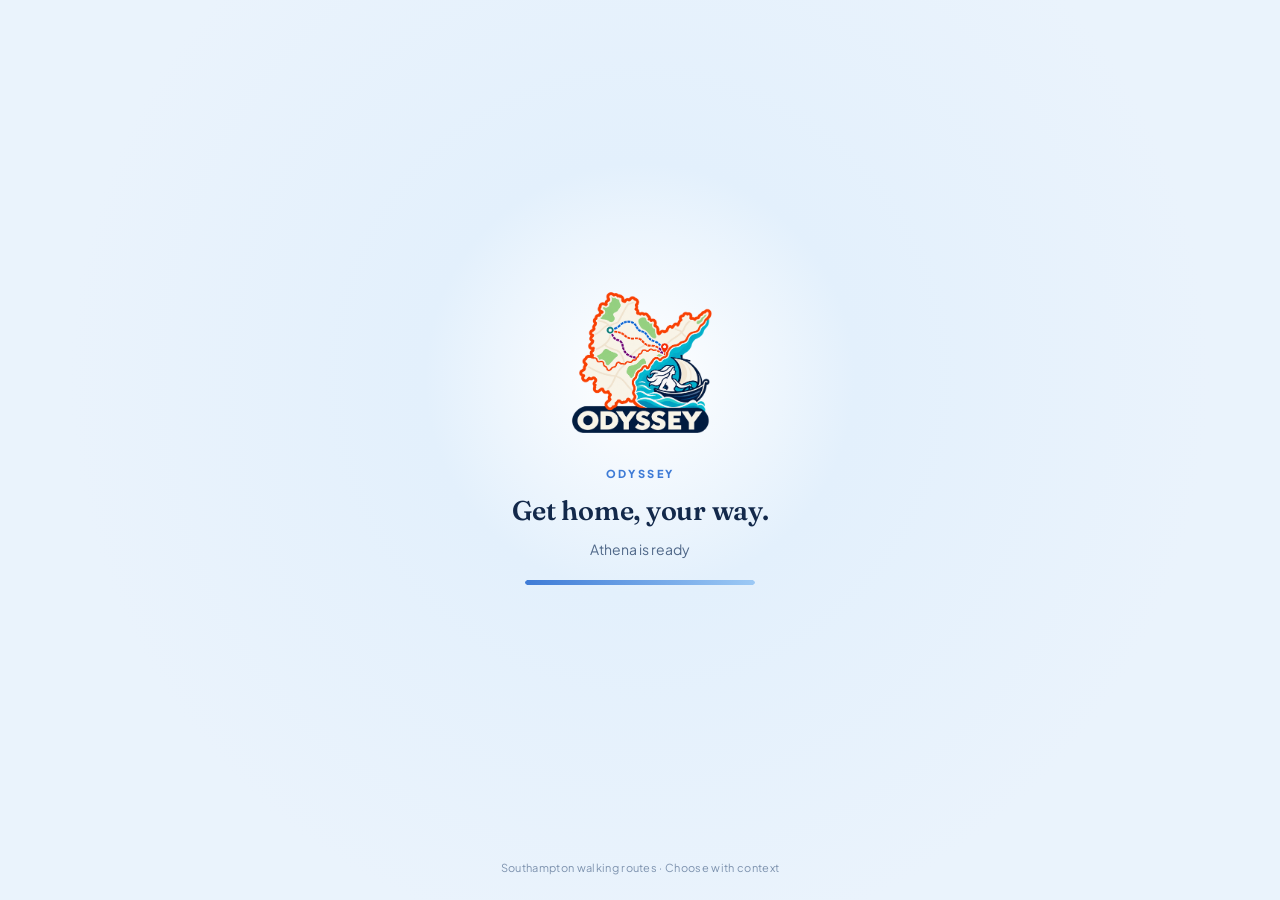
==== commit ed77b466: "Publish refreshed UI" ====
--- a/index.html
+++ b/index.html
@@ -1,212 +1,213 @@
-<!DOCTYPE html>
-<html lang="en">
-<head>
-<meta charset="utf-8">
-<meta name="viewport" content="width=device-width, initial-scale=1, viewport-fit=cover">
-<title>Odyssey: night walking routes, Southampton</title>
-<meta name="description" content="Compare walking routes home after dark in Southampton, with the evidence behind every rating.">
-<meta name="theme-color" content="#0E1726">
-<script>
-try {
-  const savedTheme = localStorage.getItem("odyssey_color_theme");
-  const themeColors = { harbour: "#0E1726", lagoon: "#091E24", orchid: "#1B1425" };
-  if (themeColors[savedTheme]) {
-    document.documentElement.dataset.theme = savedTheme;
-    document.querySelector('meta[name="theme-color"]').content = themeColors[savedTheme];
-  }
-} catch (e) { /* Storage may be unavailable in private browsing. */ }
-</script>
-<meta name="color-scheme" content="dark">
-<meta name="apple-mobile-web-app-capable" content="yes">
-<meta name="mobile-web-app-capable" content="yes">
-<meta name="apple-mobile-web-app-status-bar-style" content="black-translucent">
-<meta name="apple-mobile-web-app-title" content="Odyssey">
-<link rel="manifest" href="manifest.webmanifest">
-<link rel="icon" href="assets/odyssey-logo.png?v=2" type="image/png">
-<link rel="apple-touch-icon" href="apple-touch-icon.png">
-<link rel="stylesheet" href="vendor/leaflet.css">
-<link rel="preload" as="image" href="assets/athena-logo.png">
-<link rel="stylesheet" href="style.css?v=16">
-</head>
-<body>
-<svg width="0" height="0" style="position:absolute" aria-hidden="true">
-  <defs>
-    <symbol id="i-search" viewBox="0 0 24 24"><circle cx="11" cy="11" r="6.5" fill="none" stroke="currentColor" stroke-width="2"/><path d="M16 16l4.5 4.5" stroke="currentColor" stroke-width="2" stroke-linecap="round"/></symbol>
-    <symbol id="i-locate" viewBox="0 0 24 24"><circle cx="12" cy="12" r="3.5" fill="none" stroke="currentColor" stroke-width="2"/><path d="M12 2.5v3.5M12 18v3.5M2.5 12H6M18 12h3.5" stroke="currentColor" stroke-width="2" stroke-linecap="round"/></symbol>
-    <symbol id="i-shield" viewBox="0 0 24 24"><path d="M12 3l7 3v5.5c0 4.4-3 8.3-7 9.5-4-1.2-7-5.1-7-9.5V6z" fill="none" stroke="currentColor" stroke-width="2" stroke-linejoin="round"/><path d="M12 8.5v4.5M12 16v.1" stroke="currentColor" stroke-width="2.2" stroke-linecap="round"/></symbol>
-    <symbol id="i-menu" viewBox="0 0 24 24"><path d="M5 7h14M5 12h14M5 17h9" stroke="currentColor" stroke-width="2" stroke-linecap="round"/></symbol>
-    <symbol id="i-close" viewBox="0 0 24 24"><path d="M6.5 6.5l11 11M17.5 6.5l-11 11" stroke="currentColor" stroke-width="2" stroke-linecap="round"/></symbol>
-    <symbol id="i-back" viewBox="0 0 24 24"><path d="M14.5 5.5L8 12l6.5 6.5" fill="none" stroke="currentColor" stroke-width="2.2" stroke-linecap="round" stroke-linejoin="round"/></symbol>
-    <symbol id="i-share" viewBox="0 0 24 24"><path d="M12 15V3.5M7.5 8L12 3.5 16.5 8" fill="none" stroke="currentColor" stroke-width="2" stroke-linecap="round" stroke-linejoin="round"/><path d="M5 12.5v6.5a1.5 1.5 0 0 0 1.5 1.5h11a1.5 1.5 0 0 0 1.5-1.5v-6.5" fill="none" stroke="currentColor" stroke-width="2" stroke-linecap="round"/></symbol>
-    <symbol id="i-flag" viewBox="0 0 24 24"><path d="M6 21V4M6 4h10l-2 4 2 4H6" fill="none" stroke="currentColor" stroke-width="2" stroke-linecap="round" stroke-linejoin="round"/></symbol>
-    <symbol id="i-sliders" viewBox="0 0 24 24"><path d="M4 7h9M17 7h3M4 17h3M11 17h9" stroke="currentColor" stroke-width="2" stroke-linecap="round"/><circle cx="15" cy="7" r="2.2" fill="none" stroke="currentColor" stroke-width="2"/><circle cx="9" cy="17" r="2.2" fill="none" stroke="currentColor" stroke-width="2"/></symbol>
-    <symbol id="i-palette" viewBox="0 0 24 24"><path d="M12 3a9 9 0 1 0 0 18h2a2.3 2.3 0 0 0 1.4-4.1A1.8 1.8 0 0 1 16.5 14H19a2 2 0 0 0 2-2 9 9 0 0 0-9-9Z" fill="none" stroke="currentColor" stroke-width="1.8"/><circle cx="7.5" cy="11" r="1.2" fill="currentColor"/><circle cx="10" cy="6.8" r="1.2" fill="currentColor"/><circle cx="15.4" cy="7.5" r="1.2" fill="currentColor"/></symbol>
-    <symbol id="i-pin" viewBox="0 0 24 24"><path d="M12 21s6.5-6.1 6.5-11.2A6.5 6.5 0 0 0 5.5 9.8C5.5 14.9 12 21 12 21z" fill="none" stroke="currentColor" stroke-width="2"/><circle cx="12" cy="9.8" r="2.3" fill="currentColor"/></symbol>
-    <symbol id="i-dot" viewBox="0 0 24 24"><circle cx="12" cy="12" r="5" fill="currentColor"/><circle cx="12" cy="12" r="9" fill="none" stroke="currentColor" stroke-width="2" opacity=".35"/></symbol>
-    <symbol id="i-clock" viewBox="0 0 24 24"><circle cx="12" cy="12" r="8.5" fill="none" stroke="currentColor" stroke-width="2"/><path d="M12 7.5V12l3 2" fill="none" stroke="currentColor" stroke-width="2" stroke-linecap="round"/></symbol>
-    <symbol id="i-walk" viewBox="0 0 24 24"><circle cx="13" cy="4.5" r="1.8" fill="currentColor"/><path d="M10 21l2-6 2.5 2.5V21M8 12l2.5-4.5 3.5 1 2 3.5M10.5 7.5L9 14" fill="none" stroke="currentColor" stroke-width="2" stroke-linecap="round" stroke-linejoin="round"/></symbol>
-    <symbol id="i-swap" viewBox="0 0 24 24"><path d="M8 4v15M8 19l-3-3M8 19l3-3M16 20V5M16 5l-3 3M16 5l3 3" fill="none" stroke="currentColor" stroke-width="2" stroke-linecap="round" stroke-linejoin="round"/></symbol>
-    <symbol id="i-moon" viewBox="0 0 24 24"><path d="M19.5 14.5A8 8 0 0 1 9.5 4.5a8 8 0 1 0 10 10z" fill="currentColor"/></symbol>
-    <symbol id="i-check" viewBox="0 0 24 24"><path d="M5 12.5l4.2 4.2L19 7" fill="none" stroke="currentColor" stroke-width="2.4" stroke-linecap="round" stroke-linejoin="round"/></symbol>
-    <symbol id="i-alert" viewBox="0 0 24 24"><path d="M12 3.5l9.5 16.5h-19z" fill="none" stroke="currentColor" stroke-width="2" stroke-linejoin="round"/><path d="M12 10v4M12 17v.1" stroke="currentColor" stroke-width="2.2" stroke-linecap="round"/></symbol>
-    <symbol id="i-bulb" viewBox="0 0 24 24"><path d="M9 18h6M10 21h4M12 3a6 6 0 0 0-3.5 10.9c.6.5 1 1.2 1 2.1h5c0-.9.4-1.6 1-2.1A6 6 0 0 0 12 3z" fill="none" stroke="currentColor" stroke-width="2" stroke-linecap="round" stroke-linejoin="round"/></symbol>
-    <symbol id="i-wave" viewBox="0 0 24 24"><path d="M2.5 9c2 0 2-1.5 4-1.5S8.5 9 10.5 9s2-1.5 4-1.5S16.5 9 18.5 9s2-1.5 3-1.5M2.5 15c2 0 2-1.5 4-1.5s2 1.5 4 1.5 2-1.5 4-1.5 2 1.5 4 1.5 2-1.5 3-1.5" fill="none" stroke="currentColor" stroke-width="2" stroke-linecap="round"/></symbol>
-    <symbol id="i-chevron" viewBox="0 0 24 24"><path d="M9.5 5.5L16 12l-6.5 6.5" fill="none" stroke="currentColor" stroke-width="2.2" stroke-linecap="round" stroke-linejoin="round"/></symbol>
-    <symbol id="i-phone" viewBox="0 0 24 24"><path d="M6.5 3.5h3l1.5 4-2 1.5a11 11 0 0 0 6 6l1.5-2 4 1.5v3a2 2 0 0 1-2 2A16 16 0 0 1 4.5 5.5a2 2 0 0 1 2-2z" fill="none" stroke="currentColor" stroke-width="2" stroke-linejoin="round"/></symbol>
-    <symbol id="i-info" viewBox="0 0 24 24"><circle cx="12" cy="12" r="9" fill="none" stroke="currentColor" stroke-width="2"/><path d="M12 11v6M12 7.5v.1" stroke="currentColor" stroke-width="2.2" stroke-linecap="round"/></symbol>
-    <symbol id="i-book" viewBox="0 0 24 24"><path d="M4 5.5A2.5 2.5 0 0 1 6.5 3H20v15H6.5A2.5 2.5 0 0 0 4 20.5zM4 20.5A2.5 2.5 0 0 0 6.5 23H20v-5" fill="none" stroke="currentColor" stroke-width="2" stroke-linejoin="round"/></symbol>
-    <symbol id="i-download" viewBox="0 0 24 24"><path d="M12 4v11M7.5 10.5L12 15l4.5-4.5M5 19.5h14" fill="none" stroke="currentColor" stroke-width="2" stroke-linecap="round" stroke-linejoin="round"/></symbol>
-    <symbol id="i-lock" viewBox="0 0 24 24"><rect x="5" y="10.5" width="14" height="10" rx="2.5" fill="none" stroke="currentColor" stroke-width="2"/><path d="M8.5 10.5V8a3.5 3.5 0 0 1 7 0v2.5" fill="none" stroke="currentColor" stroke-width="2"/></symbol>
-    <symbol id="i-replay" viewBox="0 0 24 24"><path d="M4.5 12a7.5 7.5 0 1 0 2.2-5.3M4.5 4v4h4" fill="none" stroke="currentColor" stroke-width="2" stroke-linecap="round" stroke-linejoin="round"/></symbol>
-    <symbol id="logo" viewBox="0 0 32 32"><circle cx="16" cy="16" r="15" fill="#A5B4FC"/><circle cx="21.4" cy="11.5" r="9.3" fill="#0E1726"/><circle cx="23.5" cy="10" r="1.5" fill="#A5B4FC"/></symbol>
-  </defs>
-</svg>
-
-<div id="splash" role="status" aria-live="polite">
-  <img class="splash-odyssey" src="assets/odyssey-logo.png" alt="Odyssey">
-  <div class="splash-athena-frame"><img class="splash-athena" src="assets/athena-logo.png" alt="Athena, Odyssey’s route model"></div>
-  <p class="splash-kicker">MEET ATHENA</p>
-  <p class="splash-name">Your route, considered.</p>
-  <p class="splash-msg" id="splash-msg">Loading Southampton’s walking paths</p>
-  <div class="splash-bar"><span id="splash-bar"></span></div>
-  <p class="splash-foot">Southampton walking routes · Choose with context</p>
-</div>
-
-<div id="map" aria-label="Map of Southampton walking paths coloured by risk"></div>
-
-<header id="topbar">
-  <button class="round" id="btn-menu" aria-label="About Odyssey and data sources"><svg><use href="#i-menu"/></svg></button>
-  <button class="pill" id="btn-tonight" aria-label="Tonight: live tide, flood warnings and data dates">
-    <span class="live-dot" id="live-dot"></span><span id="tonight-label">Tonight</span>
-  </button>
-  <button class="round sos-btn" id="btn-help" aria-label="SOS: emergency call and help"><span>SOS</span></button>
-</header>
-
-<div id="map-tools">
-  <button class="round" id="btn-locate" aria-label="Show my location"><svg><use href="#i-locate"/></svg></button>
-  <button class="round" id="btn-legend" aria-label="Show what the colours mean" aria-expanded="false">
-    <span class="legend-swatches"><i class="sw low"></i><i class="sw medium"></i><i class="sw high"></i></span>
-  </button>
-</div>
-<div id="legend" class="hidden" role="note">
-  <p class="legend-title">Risk after dark</p>
-  <span><i class="sw low"></i>Lower</span>
-  <span><i class="sw medium"></i>Medium</span>
-  <span><i class="sw high"></i>Higher</span>
-  <span><i class="sw unknown"></i>Unknown: no lighting or crime data</span>
-  <span><i class="sw haven"></i>Staffed place</span>
-</div>
-
-<div id="pick-banner" class="hidden" role="status">
-  <span id="pick-text">Tap the map to set your start</span>
-  <button id="pick-cancel">Cancel</button>
-</div>
-
-<!-- main sheet: plan, search, results -->
-<section id="sheet" aria-label="Plan a route">
-  <div class="grabber" id="grabber" aria-hidden="true"><span></span></div>
-
-  <div id="view-plan" class="view">
-    <div class="plan-brand" aria-label="Odyssey Southampton walking routes">
-      <img src="assets/odyssey-logo.png" alt="" aria-hidden="true">
-      <div><strong>ODYSSEY</strong><span>Explore Southampton your way</span></div>
-    </div>
-    <button class="search-field" id="open-search">
-      <svg><use href="#i-search"/></svg><span>Where are you going?</span>
-    </button>
-    <div class="chips" id="quick-chips" aria-label="Popular destinations"></div>
-    <div class="plan-extra">
-      <div id="recent-wrap" class="hidden">
-        <h3 class="section">Recent</h3>
-        <div id="recent-list"></div>
-      </div>
-      <div class="honesty-card" id="honesty-card"></div>
-    </div>
-  </div>
-
-  <div id="view-search" class="view hidden">
-    <div class="trip-fields">
-      <button class="trip-row" id="from-row" aria-label="Change start">
-        <span class="trip-dot start"></span>
-        <span class="trip-label">From</span>
-        <span class="trip-value" id="from-value">My location</span>
-      </button>
-      <div class="trip-input-row">
-        <span class="trip-dot end"></span>
-        <label class="trip-label" for="dest">To</label>
-        <input id="dest" type="search" placeholder="Street, place or postcode" autocomplete="off" enterkeyhint="search">
-        <button class="icon-btn" id="search-close" aria-label="Clear destination"><svg><use href="#i-close"/></svg></button>
-      </div>
-    </div>
-    <div id="from-picker" class="hidden">
-      <h3 class="section">Start from</h3>
-      <div id="from-list"></div>
-    </div>
-    <p class="status" id="search-status" role="status"></p>
-    <div id="suggestions" role="listbox" aria-label="Places"></div>
-  </div>
-
-  <div id="view-results" class="view hidden">
-    <div class="results-head">
-      <button class="icon-btn" id="results-back" aria-label="Back to search"><svg><use href="#i-back"/></svg></button>
-      <div class="results-title">
-        <p class="results-to" id="results-to"></p>
-        <p class="results-from" id="results-from"></p>
-      </div>
-      <button class="icon-btn" id="btn-prefs" aria-label="Route preferences"><svg><use href="#i-sliders"/></svg></button>
-    </div>
-    <div class="cards" id="cards" role="list"></div>
-    <div class="dots" id="card-dots" aria-hidden="true"></div>
-    <div id="ride-card"></div>
-    <div id="route-detail"></div>
-  </div>
-</section>
-
-<!-- modal sheets -->
-<div class="scrim hidden" id="scrim"></div>
-<section class="modal hidden" id="modal" role="dialog" aria-modal="true" aria-labelledby="modal-title">
-  <div class="modal-head">
-    <h2 id="modal-title" tabindex="-1"></h2>
-    <button class="icon-btn" id="modal-close" aria-label="Close"><svg><use href="#i-close"/></svg></button>
-  </div>
-  <div class="modal-body" id="modal-body"></div>
-</section>
-
-<!-- first-run welcome -->
-<section id="welcome" class="hidden" role="dialog" aria-modal="true" aria-labelledby="welcome-title">
-  <div class="welcome-inner">
-    <button class="welcome-skip" id="welcome-skip">Skip</button>
-    <img class="welcome-logo" src="assets/odyssey-logo.png" alt="Odyssey">
-    <div id="welcome-step"></div>
-    <div class="welcome-dots" id="welcome-dots"></div>
-    <div class="welcome-actions">
-      <button class="btn primary" id="welcome-next">Continue</button>
-      <button class="btn quiet" id="welcome-back">Back</button>
-    </div>
-  </div>
-</section>
-
-<!-- Walk with Odyssey: live guidance on our own map -->
-<section id="walkbar" class="hidden" aria-label="Walking with Odyssey">
-  <div class="wb-top">
-    <div class="wb-main">
-      <p class="wb-eta"><b id="wb-min">0</b><span>min</span><span class="wb-dist" id="wb-dist"></span></p>
-      <p class="wb-sub" id="wb-sub"></p>
-    </div>
-    <button class="btn wb-end" id="wb-end">End</button>
-  </div>
-  <p class="wb-next" id="wb-next">Finding your location…</p>
-  <div class="wb-warn hidden" id="wb-warn" role="alert"><span id="wb-warn-text"></span><button id="wb-replan">Replan</button></div>
-  <div class="wb-actions">
-    <button class="btn secondary" id="wb-share"><svg><use href="#i-share"/></svg>Share live spot</button>
-    <button class="btn secondary" id="wb-recenter"><svg><use href="#i-locate"/></svg>Recentre</button>
-  </div>
-</section>
-
-<div id="toast" role="status" aria-live="polite" class="hidden"><span id="toast-text"></span><button id="toast-action" class="hidden"></button></div>
-
-<script src="vendor/leaflet.js"></script>
-<script src="app.js?v=12"></script>
-<script src="ui.js?v=15"></script>
-</body>
-</html>
+<!DOCTYPE html>
+<html lang="en">
+<head>
+<meta charset="utf-8">
+<meta name="viewport" content="width=device-width, initial-scale=1, viewport-fit=cover">
+<title>Odyssey: night walking routes, Southampton</title>
+<meta name="description" content="Compare walking routes home after dark in Southampton, with the evidence behind every rating.">
+<meta name="theme-color" content="#0E1726">
+<script>
+try {
+  const savedTheme = localStorage.getItem("odyssey_color_theme");
+  const themeColors = { harbour: "#0E1726", lagoon: "#091E24", orchid: "#1B1425" };
+  if (themeColors[savedTheme]) {
+    document.documentElement.dataset.theme = savedTheme;
+    document.querySelector('meta[name="theme-color"]').content = themeColors[savedTheme];
+  }
+} catch (e) { /* Storage may be unavailable in private browsing. */ }
+</script>
+<meta name="color-scheme" content="dark">
+<meta name="apple-mobile-web-app-capable" content="yes">
+<meta name="mobile-web-app-capable" content="yes">
+<meta name="apple-mobile-web-app-status-bar-style" content="black-translucent">
+<meta name="apple-mobile-web-app-title" content="Odyssey">
+<link rel="manifest" href="manifest.webmanifest">
+<link rel="icon" href="assets/odyssey-logo.png?v=2" type="image/png">
+<link rel="apple-touch-icon" href="apple-touch-icon.png">
+<link rel="stylesheet" href="vendor/leaflet.css">
+<link rel="preload" as="image" href="assets/athena-logo.png">
+<link rel="preconnect" href="https://fonts.googleapis.com"><link rel="stylesheet" href="https://fonts.googleapis.com/css2?family=Fraunces:opsz,wght@9..144,500;9..144,600&family=Plus+Jakarta+Sans:wght@400;500;600;700&display=swap">
+<link rel="stylesheet" href="style.css?v=17">
+</head>
+<body>
+<svg width="0" height="0" style="position:absolute" aria-hidden="true">
+  <defs>
+    <symbol id="i-search" viewBox="0 0 24 24"><circle cx="11" cy="11" r="6.5" fill="none" stroke="currentColor" stroke-width="2"/><path d="M16 16l4.5 4.5" stroke="currentColor" stroke-width="2" stroke-linecap="round"/></symbol>
+    <symbol id="i-locate" viewBox="0 0 24 24"><circle cx="12" cy="12" r="3.5" fill="none" stroke="currentColor" stroke-width="2"/><path d="M12 2.5v3.5M12 18v3.5M2.5 12H6M18 12h3.5" stroke="currentColor" stroke-width="2" stroke-linecap="round"/></symbol>
+    <symbol id="i-shield" viewBox="0 0 24 24"><path d="M12 3l7 3v5.5c0 4.4-3 8.3-7 9.5-4-1.2-7-5.1-7-9.5V6z" fill="none" stroke="currentColor" stroke-width="2" stroke-linejoin="round"/><path d="M12 8.5v4.5M12 16v.1" stroke="currentColor" stroke-width="2.2" stroke-linecap="round"/></symbol>
+    <symbol id="i-menu" viewBox="0 0 24 24"><path d="M5 7h14M5 12h14M5 17h9" stroke="currentColor" stroke-width="2" stroke-linecap="round"/></symbol>
+    <symbol id="i-close" viewBox="0 0 24 24"><path d="M6.5 6.5l11 11M17.5 6.5l-11 11" stroke="currentColor" stroke-width="2" stroke-linecap="round"/></symbol>
+    <symbol id="i-back" viewBox="0 0 24 24"><path d="M14.5 5.5L8 12l6.5 6.5" fill="none" stroke="currentColor" stroke-width="2.2" stroke-linecap="round" stroke-linejoin="round"/></symbol>
+    <symbol id="i-share" viewBox="0 0 24 24"><path d="M12 15V3.5M7.5 8L12 3.5 16.5 8" fill="none" stroke="currentColor" stroke-width="2" stroke-linecap="round" stroke-linejoin="round"/><path d="M5 12.5v6.5a1.5 1.5 0 0 0 1.5 1.5h11a1.5 1.5 0 0 0 1.5-1.5v-6.5" fill="none" stroke="currentColor" stroke-width="2" stroke-linecap="round"/></symbol>
+    <symbol id="i-flag" viewBox="0 0 24 24"><path d="M6 21V4M6 4h10l-2 4 2 4H6" fill="none" stroke="currentColor" stroke-width="2" stroke-linecap="round" stroke-linejoin="round"/></symbol>
+    <symbol id="i-sliders" viewBox="0 0 24 24"><path d="M4 7h9M17 7h3M4 17h3M11 17h9" stroke="currentColor" stroke-width="2" stroke-linecap="round"/><circle cx="15" cy="7" r="2.2" fill="none" stroke="currentColor" stroke-width="2"/><circle cx="9" cy="17" r="2.2" fill="none" stroke="currentColor" stroke-width="2"/></symbol>
+    <symbol id="i-palette" viewBox="0 0 24 24"><path d="M12 3a9 9 0 1 0 0 18h2a2.3 2.3 0 0 0 1.4-4.1A1.8 1.8 0 0 1 16.5 14H19a2 2 0 0 0 2-2 9 9 0 0 0-9-9Z" fill="none" stroke="currentColor" stroke-width="1.8"/><circle cx="7.5" cy="11" r="1.2" fill="currentColor"/><circle cx="10" cy="6.8" r="1.2" fill="currentColor"/><circle cx="15.4" cy="7.5" r="1.2" fill="currentColor"/></symbol>
+    <symbol id="i-pin" viewBox="0 0 24 24"><path d="M12 21s6.5-6.1 6.5-11.2A6.5 6.5 0 0 0 5.5 9.8C5.5 14.9 12 21 12 21z" fill="none" stroke="currentColor" stroke-width="2"/><circle cx="12" cy="9.8" r="2.3" fill="currentColor"/></symbol>
+    <symbol id="i-dot" viewBox="0 0 24 24"><circle cx="12" cy="12" r="5" fill="currentColor"/><circle cx="12" cy="12" r="9" fill="none" stroke="currentColor" stroke-width="2" opacity=".35"/></symbol>
+    <symbol id="i-clock" viewBox="0 0 24 24"><circle cx="12" cy="12" r="8.5" fill="none" stroke="currentColor" stroke-width="2"/><path d="M12 7.5V12l3 2" fill="none" stroke="currentColor" stroke-width="2" stroke-linecap="round"/></symbol>
+    <symbol id="i-walk" viewBox="0 0 24 24"><circle cx="13" cy="4.5" r="1.8" fill="currentColor"/><path d="M10 21l2-6 2.5 2.5V21M8 12l2.5-4.5 3.5 1 2 3.5M10.5 7.5L9 14" fill="none" stroke="currentColor" stroke-width="2" stroke-linecap="round" stroke-linejoin="round"/></symbol>
+    <symbol id="i-swap" viewBox="0 0 24 24"><path d="M8 4v15M8 19l-3-3M8 19l3-3M16 20V5M16 5l-3 3M16 5l3 3" fill="none" stroke="currentColor" stroke-width="2" stroke-linecap="round" stroke-linejoin="round"/></symbol>
+    <symbol id="i-moon" viewBox="0 0 24 24"><path d="M19.5 14.5A8 8 0 0 1 9.5 4.5a8 8 0 1 0 10 10z" fill="currentColor"/></symbol>
+    <symbol id="i-check" viewBox="0 0 24 24"><path d="M5 12.5l4.2 4.2L19 7" fill="none" stroke="currentColor" stroke-width="2.4" stroke-linecap="round" stroke-linejoin="round"/></symbol>
+    <symbol id="i-alert" viewBox="0 0 24 24"><path d="M12 3.5l9.5 16.5h-19z" fill="none" stroke="currentColor" stroke-width="2" stroke-linejoin="round"/><path d="M12 10v4M12 17v.1" stroke="currentColor" stroke-width="2.2" stroke-linecap="round"/></symbol>
+    <symbol id="i-bulb" viewBox="0 0 24 24"><path d="M9 18h6M10 21h4M12 3a6 6 0 0 0-3.5 10.9c.6.5 1 1.2 1 2.1h5c0-.9.4-1.6 1-2.1A6 6 0 0 0 12 3z" fill="none" stroke="currentColor" stroke-width="2" stroke-linecap="round" stroke-linejoin="round"/></symbol>
+    <symbol id="i-wave" viewBox="0 0 24 24"><path d="M2.5 9c2 0 2-1.5 4-1.5S8.5 9 10.5 9s2-1.5 4-1.5S16.5 9 18.5 9s2-1.5 3-1.5M2.5 15c2 0 2-1.5 4-1.5s2 1.5 4 1.5 2-1.5 4-1.5 2 1.5 4 1.5 2-1.5 3-1.5" fill="none" stroke="currentColor" stroke-width="2" stroke-linecap="round"/></symbol>
+    <symbol id="i-chevron" viewBox="0 0 24 24"><path d="M9.5 5.5L16 12l-6.5 6.5" fill="none" stroke="currentColor" stroke-width="2.2" stroke-linecap="round" stroke-linejoin="round"/></symbol>
+    <symbol id="i-phone" viewBox="0 0 24 24"><path d="M6.5 3.5h3l1.5 4-2 1.5a11 11 0 0 0 6 6l1.5-2 4 1.5v3a2 2 0 0 1-2 2A16 16 0 0 1 4.5 5.5a2 2 0 0 1 2-2z" fill="none" stroke="currentColor" stroke-width="2" stroke-linejoin="round"/></symbol>
+    <symbol id="i-info" viewBox="0 0 24 24"><circle cx="12" cy="12" r="9" fill="none" stroke="currentColor" stroke-width="2"/><path d="M12 11v6M12 7.5v.1" stroke="currentColor" stroke-width="2.2" stroke-linecap="round"/></symbol>
+    <symbol id="i-book" viewBox="0 0 24 24"><path d="M4 5.5A2.5 2.5 0 0 1 6.5 3H20v15H6.5A2.5 2.5 0 0 0 4 20.5zM4 20.5A2.5 2.5 0 0 0 6.5 23H20v-5" fill="none" stroke="currentColor" stroke-width="2" stroke-linejoin="round"/></symbol>
+    <symbol id="i-download" viewBox="0 0 24 24"><path d="M12 4v11M7.5 10.5L12 15l4.5-4.5M5 19.5h14" fill="none" stroke="currentColor" stroke-width="2" stroke-linecap="round" stroke-linejoin="round"/></symbol>
+    <symbol id="i-lock" viewBox="0 0 24 24"><rect x="5" y="10.5" width="14" height="10" rx="2.5" fill="none" stroke="currentColor" stroke-width="2"/><path d="M8.5 10.5V8a3.5 3.5 0 0 1 7 0v2.5" fill="none" stroke="currentColor" stroke-width="2"/></symbol>
+    <symbol id="i-replay" viewBox="0 0 24 24"><path d="M4.5 12a7.5 7.5 0 1 0 2.2-5.3M4.5 4v4h4" fill="none" stroke="currentColor" stroke-width="2" stroke-linecap="round" stroke-linejoin="round"/></symbol>
+    <symbol id="logo" viewBox="0 0 32 32"><circle cx="16" cy="16" r="15" fill="#A5B4FC"/><circle cx="21.4" cy="11.5" r="9.3" fill="#0E1726"/><circle cx="23.5" cy="10" r="1.5" fill="#A5B4FC"/></symbol>
+  </defs>
+</svg>
+
+<div id="splash" role="status" aria-live="polite">
+  <img class="splash-odyssey" src="assets/odyssey-logo.png" alt="Odyssey">
+  <div class="splash-athena-frame"><img class="splash-athena" src="assets/athena-logo.png" alt="Athena, Odyssey’s route model"></div>
+  <p class="splash-kicker">ODYSSEY</p>
+  <p class="splash-name">Get home, your way.</p>
+  <p class="splash-msg" id="splash-msg">Loading Southampton’s walking paths</p>
+  <div class="splash-bar"><span id="splash-bar"></span></div>
+  <p class="splash-foot">Southampton walking routes · Choose with context</p>
+</div>
+
+<div id="map" aria-label="Map of Southampton walking paths coloured by risk"></div>
+
+<header id="topbar">
+  <button class="round" id="btn-menu" aria-label="About Odyssey and data sources"><svg><use href="#i-menu"/></svg></button>
+  <button class="pill" id="btn-tonight" aria-label="Tonight: live tide, flood warnings and data dates">
+    <span class="live-dot" id="live-dot"></span><span id="tonight-label">Tonight</span>
+  </button>
+  <button class="round sos-btn" id="btn-help" aria-label="SOS: emergency call and help"><span>SOS</span></button>
+</header>
+
+<div id="map-tools">
+  <button class="round" id="btn-locate" aria-label="Show my location"><svg><use href="#i-locate"/></svg></button>
+  <button class="round" id="btn-legend" aria-label="Show what the colours mean" aria-expanded="false">
+    <span class="legend-swatches"><i class="sw low"></i><i class="sw medium"></i><i class="sw high"></i></span>
+  </button>
+</div>
+<div id="legend" class="hidden" role="note">
+  <p class="legend-title">Risk after dark</p>
+  <span><i class="sw low"></i>Lower</span>
+  <span><i class="sw medium"></i>Medium</span>
+  <span><i class="sw high"></i>Higher</span>
+  <span><i class="sw unknown"></i>Unknown: no lighting or crime data</span>
+  <span><i class="sw haven"></i>Staffed place</span>
+</div>
+
+<div id="pick-banner" class="hidden" role="status">
+  <span id="pick-text">Tap the map to set your start</span>
+  <button id="pick-cancel">Cancel</button>
+</div>
+
+<!-- main sheet: plan, search, results -->
+<section id="sheet" aria-label="Plan a route">
+  <div class="grabber" id="grabber" aria-hidden="true"><span></span></div>
+
+  <div id="view-plan" class="view">
+    <div class="plan-brand" aria-label="Odyssey Southampton walking routes">
+      <img src="assets/odyssey-logo.png" alt="" aria-hidden="true">
+      <div><strong>ODYSSEY</strong><span>Explore Southampton your way</span></div>
+    </div>
+    <button class="search-field" id="open-search">
+      <svg><use href="#i-search"/></svg><span>Where are you going?</span>
+    </button>
+    <div class="chips" id="quick-chips" aria-label="Popular destinations"></div>
+    <div class="plan-extra">
+      <div id="recent-wrap" class="hidden">
+        <h3 class="section">Recent</h3>
+        <div id="recent-list"></div>
+      </div>
+      <div class="honesty-card" id="honesty-card"></div>
+    </div>
+  </div>
+
+  <div id="view-search" class="view hidden">
+    <div class="trip-fields">
+      <button class="trip-row" id="from-row" aria-label="Change start">
+        <span class="trip-dot start"></span>
+        <span class="trip-label">From</span>
+        <span class="trip-value" id="from-value">My location</span>
+      </button>
+      <div class="trip-input-row">
+        <span class="trip-dot end"></span>
+        <label class="trip-label" for="dest">To</label>
+        <input id="dest" type="search" placeholder="Street, place or postcode" autocomplete="off" enterkeyhint="search">
+        <button class="icon-btn" id="search-close" aria-label="Clear destination"><svg><use href="#i-close"/></svg></button>
+      </div>
+    </div>
+    <div id="from-picker" class="hidden">
+      <h3 class="section">Start from</h3>
+      <div id="from-list"></div>
+    </div>
+    <p class="status" id="search-status" role="status"></p>
+    <div id="suggestions" role="listbox" aria-label="Places"></div>
+  </div>
+
+  <div id="view-results" class="view hidden">
+    <div class="results-head">
+      <button class="icon-btn" id="results-back" aria-label="Back to search"><svg><use href="#i-back"/></svg></button>
+      <div class="results-title">
+        <p class="results-to" id="results-to"></p>
+        <p class="results-from" id="results-from"></p>
+      </div>
+      <button class="icon-btn" id="btn-prefs" aria-label="Route preferences"><svg><use href="#i-sliders"/></svg></button>
+    </div>
+    <div class="cards" id="cards" role="list"></div>
+    <div class="dots" id="card-dots" aria-hidden="true"></div>
+    <div id="ride-card"></div>
+    <div id="route-detail"></div>
+  </div>
+</section>
+
+<!-- modal sheets -->
+<div class="scrim hidden" id="scrim"></div>
+<section class="modal hidden" id="modal" role="dialog" aria-modal="true" aria-labelledby="modal-title">
+  <div class="modal-head">
+    <h2 id="modal-title" tabindex="-1"></h2>
+    <button class="icon-btn" id="modal-close" aria-label="Close"><svg><use href="#i-close"/></svg></button>
+  </div>
+  <div class="modal-body" id="modal-body"></div>
+</section>
+
+<!-- first-run welcome -->
+<section id="welcome" class="hidden" role="dialog" aria-modal="true" aria-labelledby="welcome-title">
+  <div class="welcome-inner">
+    <button class="welcome-skip" id="welcome-skip">Skip</button>
+    <img class="welcome-logo" src="assets/odyssey-logo.png" alt="Odyssey">
+    <div id="welcome-step"></div>
+    <div class="welcome-dots" id="welcome-dots"></div>
+    <div class="welcome-actions">
+      <button class="btn primary" id="welcome-next">Continue</button>
+      <button class="btn quiet" id="welcome-back">Back</button>
+    </div>
+  </div>
+</section>
+
+<!-- Walk with Odyssey: live guidance on our own map -->
+<section id="walkbar" class="hidden" aria-label="Walking with Odyssey">
+  <div class="wb-top">
+    <div class="wb-main">
+      <p class="wb-eta"><b id="wb-min">0</b><span>min</span><span class="wb-dist" id="wb-dist"></span></p>
+      <p class="wb-sub" id="wb-sub"></p>
+    </div>
+    <button class="btn wb-end" id="wb-end">End</button>
+  </div>
+  <p class="wb-next" id="wb-next">Finding your location…</p>
+  <div class="wb-warn hidden" id="wb-warn" role="alert"><span id="wb-warn-text"></span><button id="wb-replan">Replan</button></div>
+  <div class="wb-actions">
+    <button class="btn secondary" id="wb-share"><svg><use href="#i-share"/></svg>Share live spot</button>
+    <button class="btn secondary" id="wb-recenter"><svg><use href="#i-locate"/></svg>Recentre</button>
+  </div>
+</section>
+
+<div id="toast" role="status" aria-live="polite" class="hidden"><span id="toast-text"></span><button id="toast-action" class="hidden"></button></div>
+
+<script src="vendor/leaflet.js"></script>
+<script src="app.js?v=12"></script>
+<script src="ui.js?v=15"></script>
+</body>
+</html>
--- a/style.css
+++ b/style.css
@@ -1,536 +1,533 @@
-/* Odyssey: harbour-night design system.
-   One accent (periwinkle) for actions and the chosen route, so it never
-   competes with the risk colours, which carry meaning. */
-:root {
-  --night: #0E1726;
-  --night-2: #0B1220;
-  --surface: #17233A;
-  --surface-rgb: 23, 35, 58;
-  --raised: #1F2E4A;
-  --raised-2: #263759;
-  --line: #2C3D5E;
-  --text: #EEF2F8;
-  --muted: #9AA8BF;
-  --faint: #6F7E98;
-  --accent: #A5B4FC;
-  --accent-ink: #141B33;
-  --accent-soft: rgba(165,180,252,.16);
-  --splash-inner: #143A57;
-  --splash-mid: #102B41;
-  --icon-bg: #33466D;
-  --warn-bg: #3A2E14;
-  --warn-text: #FDE7B0;
-  --danger: #EF4444;
-  --low: #34D399;
-  --medium: #FBBF24;
-  --high: #F87171;
-  --unknown: #8592A6;
-  --haven: #7DD3FC;
-  --r-s: 10px;
-  --r-m: 14px;
-  --r-l: 22px;
-  --tap: 48px;
-  --safe-t: env(safe-area-inset-top, 0px);
-  --safe-b: env(safe-area-inset-bottom, 0px);
-  --shadow: 0 10px 30px rgba(3, 8, 18, 0.45);
-  --ease: cubic-bezier(.2, .8, .2, 1);
-  font-family: -apple-system, BlinkMacSystemFont, "SF Pro Text", "Segoe UI", Roboto, "Helvetica Neue", Arial, sans-serif;
-  -webkit-text-size-adjust: 100%;
-}
-html[data-theme="lagoon"] {
-  --night: #091E24; --night-2: #07171D;
-  --surface: #11323B; --surface-rgb: 17, 50, 59;
-  --raised: #1A434A; --raised-2: #23555B; --line: #326268;
-  --text: #F0FBF9; --muted: #ADCDC8; --faint: #86A8A7;
-  --accent: #60DDD0; --accent-ink: #062A2D; --accent-soft: rgba(96,221,208,.16);
-  --splash-inner: #155660; --splash-mid: #103940; --icon-bg: #2B676B;
-}
-html[data-theme="orchid"] {
-  --night: #1B1425; --night-2: #120D1A;
-  --surface: #2B2038; --surface-rgb: 43, 32, 56;
-  --raised: #3A2A49; --raised-2: #493456; --line: #584364;
-  --text: #FFF5FB; --muted: #D2B9CF; --faint: #AE91A5;
-  --accent: #E2B7FF; --accent-ink: #281631; --accent-soft: rgba(226,183,255,.16);
-  --splash-inner: #57366C; --splash-mid: #372449; --icon-bg: #654476;
-}
-* { box-sizing: border-box; }
-html, body { margin: 0; height: 100%; background: var(--night); color: var(--text); overflow: hidden; }
-body { font-size: 15px; line-height: 1.45; -webkit-font-smoothing: antialiased; -webkit-tap-highlight-color: transparent; }
-button, input { font: inherit; color: inherit; }
-button { cursor: pointer; border: 0; background: none; padding: 0; }
-svg { width: 22px; height: 22px; flex: none; }
-.hidden { display: none !important; }
-:focus-visible { outline: 3px solid var(--accent); outline-offset: 2px; border-radius: 8px; }
-h2, h3, p { margin: 0; }
-
-/* ------------------------------------------------------------ splash */
-#splash {
-  position: fixed; inset: 0; z-index: 2000;
-  background: radial-gradient(circle at 50% 42%, var(--splash-inner) 0, var(--splash-mid) 26%, var(--night) 69%);
-  display: flex; flex-direction: column; align-items: center; justify-content: center; gap: 9px;
-  padding: calc(var(--safe-t) + 24px) 24px calc(var(--safe-b) + 52px); text-align: center;
-  transition: opacity .35s var(--ease);
-}
-#splash.done { opacity: 0; pointer-events: none; }
-.splash-odyssey { width: clamp(110px, 34vw, 152px); height: auto; margin-bottom: 9px; }
-.splash-athena-frame {
-  width: clamp(150px, 43vw, 205px); aspect-ratio: 1; display: grid; place-items: center;
-  border-radius: 50%; background: radial-gradient(circle, rgba(255, 190, 63, .19), rgba(255, 111, 27, .06) 60%, transparent 72%);
-  border: 1px solid rgba(255, 181, 81, .3); box-shadow: 0 0 68px rgba(255, 110, 41, .13);
-}
-.splash-athena { width: 91%; height: 91%; object-fit: contain; }
-.splash-kicker { margin-top: 9px; color: #FFB45C; font-size: 11px; letter-spacing: .22em; font-weight: 800; }
-.splash-name { font-size: clamp(21px, 5.8vw, 27px); font-weight: 750; letter-spacing: -0.4px; }
-.splash-msg { color: var(--muted); font-size: 14px; min-height: 20px; }
-.splash-bar { width: min(230px, 70vw); height: 5px; border-radius: 4px; background: var(--raised); overflow: hidden; margin-top: 11px; }
-.splash-bar span { display: block; height: 100%; width: 4%; background: linear-gradient(90deg, #19BCD0, #FFB45C, #FF5A1F); border-radius: 4px; transition: width .25s linear; }
-.splash-foot { position: absolute; bottom: calc(var(--safe-b) + 24px); left: 12px; right: 12px; color: var(--faint); font-size: 11px; letter-spacing: .03em; }
-
-/* ------------------------------------------------------------ map */
-#map { position: fixed; inset: 0; background: var(--night); }
-.leaflet-container { background: var(--night); font: inherit; }
-.leaflet-control-zoom { display: none; }
-.leaflet-control-attribution {
-  background: var(--night) !important; color: var(--faint) !important;
-  font-size: 10px; border-radius: 6px 0 0 0; max-width: 70vw;
-}
-.leaflet-control-attribution a { color: var(--muted) !important; }
-.leaflet-bottom.leaflet-right { bottom: calc(var(--sheet-visible, 200px) - 2px); transition: bottom .3s var(--ease); }
-.pane-dim .leaflet-segments-pane { opacity: .28; transition: opacity .3s var(--ease); }
-.leaflet-segments-pane { transition: opacity .3s var(--ease); }
-.pin {
-  width: 22px; height: 22px; border-radius: 50%; border: 3px solid var(--night); box-shadow: 0 2px 8px rgba(0,0,0,.5);
-}
-.pin.start { background: var(--accent); }
-.pin.end { background: var(--text); border-radius: 50% 50% 50% 4px; transform: rotate(-45deg); }
-.me-dot { width: 18px; height: 18px; border-radius: 50%; background: #60A5FA; border: 3px solid #fff; box-shadow: 0 0 0 6px rgba(96,165,250,.25); }
-
-/* ------------------------------------------------------------ top bar */
-#topbar {
-  position: fixed; z-index: 500; top: calc(var(--safe-t) + 10px); left: 12px; right: 12px;
-  display: flex; align-items: center; justify-content: space-between; gap: 8px; pointer-events: none;
-}
-#topbar > * { pointer-events: auto; }
-.round {
-  min-width: var(--tap); height: var(--tap); border-radius: 24px; background: rgba(var(--surface-rgb), 0.94);
-  border: 1px solid var(--line); display: inline-flex; align-items: center; justify-content: center; gap: 6px;
-  color: var(--text); box-shadow: var(--shadow); backdrop-filter: blur(8px); -webkit-backdrop-filter: blur(8px);
-}
-.round.help { padding: 0 14px 0 12px; font-weight: 650; font-size: 14px; }
-.round.help svg { color: #FCA5A5; width: 20px; height: 20px; }
-.round:active, .pill:active { transform: scale(.97); }
-.pill {
-  height: 40px; padding: 0 14px; border-radius: 20px; background: rgba(var(--surface-rgb), 0.94); border: 1px solid var(--line);
-  display: inline-flex; align-items: center; gap: 8px; font-size: 13.5px; font-weight: 600; box-shadow: var(--shadow);
-  max-width: 52vw; white-space: nowrap; overflow: hidden; text-overflow: ellipsis;
-  backdrop-filter: blur(8px); -webkit-backdrop-filter: blur(8px);
-}
-.live-dot { width: 8px; height: 8px; border-radius: 50%; background: var(--faint); flex: none; }
-.live-dot.on { background: var(--low); box-shadow: 0 0 0 0 rgba(52, 211, 153, .6); animation: pulse 2.4s infinite; }
-.live-dot.alert { background: var(--high); }
-@keyframes pulse { 0% { box-shadow: 0 0 0 0 rgba(52,211,153,.55); } 70% { box-shadow: 0 0 0 8px rgba(52,211,153,0); } 100% { box-shadow: 0 0 0 0 rgba(52,211,153,0); } }
-
-#map-tools {
-  position: fixed; z-index: 450; right: 12px; display: flex; flex-direction: column; gap: 10px;
-  bottom: calc(var(--sheet-visible, 200px) + 14px); transition: bottom .3s var(--ease), opacity .2s;
-}
-.legend-swatches { display: flex; flex-direction: column; gap: 3px; }
-.legend-swatches .sw { width: 18px; height: 4px; }
-#legend {
-  position: fixed; z-index: 460; right: 70px; bottom: calc(var(--sheet-visible, 200px) + 14px);
-  background: rgba(var(--surface-rgb), 0.97); border: 1px solid var(--line); border-radius: var(--r-m); padding: 12px 14px;
-  display: grid; gap: 6px; font-size: 13px; color: var(--muted); box-shadow: var(--shadow); transition: bottom .3s var(--ease);
-}
-.legend-title { color: var(--text); font-weight: 650; font-size: 13px; }
-#legend span { display: flex; align-items: center; gap: 8px; }
-.sw { display: inline-block; width: 16px; height: 4px; border-radius: 2px; }
-.sw.low { background: var(--low); } .sw.medium { background: var(--medium); } .sw.high { background: var(--high); }
-.sw.unknown { background: repeating-linear-gradient(90deg, var(--unknown) 0 4px, transparent 4px 7px); }
-.sw.haven { width: 9px; height: 9px; border-radius: 50%; background: var(--haven); margin: 0 3.5px; }
-
-#pick-banner {
-  position: fixed; z-index: 600; left: 12px; right: 12px; top: calc(var(--safe-t) + 70px);
-  background: var(--accent); color: var(--accent-ink); border-radius: var(--r-m); padding: 10px 10px 10px 16px;
-  display: flex; align-items: center; justify-content: space-between; font-weight: 650; box-shadow: var(--shadow);
-}
-#pick-banner button { min-height: 40px; padding: 0 12px; font-weight: 700; color: var(--accent-ink); }
-
-/* ------------------------------------------------------------ main sheet */
-#sheet {
-  position: fixed; z-index: 700; left: 0; right: 0; bottom: 0; height: calc(92dvh - var(--safe-t));
-  background: var(--surface); border-radius: var(--r-l) var(--r-l) 0 0; box-shadow: 0 -8px 30px rgba(3, 8, 18, .5);
-  transform: translateY(var(--sheet-y, 70dvh)); transition: transform .32s var(--ease);
-  display: flex; flex-direction: column; touch-action: pan-y; will-change: transform;
-}
-#sheet.dragging { transition: none; }
-.grabber { height: 26px; display: flex; align-items: center; justify-content: center; cursor: grab; touch-action: none; flex: none; }
-.grabber span { width: 40px; height: 5px; border-radius: 3px; background: var(--line); }
-.view { padding: 0 16px calc(var(--safe-b) + 18px); overflow-y: auto; overscroll-behavior: contain; flex: 1; min-height: 0; }
-.view::-webkit-scrollbar { width: 0; }
-.plan-brand { display: flex; align-items: center; gap: 10px; min-height: 62px; margin: 0 0 5px; }
-.plan-brand img { width: 54px; height: 54px; object-fit: contain; flex: none; }
-.plan-brand div { display: grid; gap: 1px; min-width: 0; }
-.plan-brand strong { color: #FFF9EC; font-size: 20px; letter-spacing: .1em; line-height: 1.1; }
-.plan-brand span { color: var(--muted); font-size: 12.5px; }
-
-.search-field {
-  width: 100%; min-height: 54px; border-radius: var(--r-m); background: var(--raised); border: 1px solid var(--line);
-  display: flex; align-items: center; gap: 12px; padding: 0 16px; color: var(--muted); font-size: 16.5px; text-align: left;
-}
-.search-field svg { color: var(--accent); }
-.chips { display: flex; gap: 8px; overflow-x: auto; padding: 12px 0 4px; margin: 0 -16px; padding-left: 16px; padding-right: 16px; scrollbar-width: none; }
-.chips::-webkit-scrollbar { display: none; }
-.chip {
-  flex: none; min-height: 40px; padding: 0 14px; border-radius: 20px; border: 1px solid var(--line); background: var(--surface);
-  font-size: 14px; font-weight: 600; display: inline-flex; align-items: center; gap: 6px; white-space: nowrap;
-}
-.chip svg { width: 16px; height: 16px; color: var(--muted); }
-.chip:active { background: var(--raised); }
-.section { font-size: 13px; color: var(--muted); font-weight: 600; margin: 18px 0 6px; }
-.plan-extra { padding-bottom: 8px; }
-
-.row {
-  width: 100%; min-height: 56px; display: flex; align-items: center; gap: 12px; padding: 8px 4px; text-align: left;
-  border-bottom: 1px solid var(--line);
-}
-.row:active, .row[aria-selected="true"] { background: var(--raised); border-radius: var(--r-s); }
-.row-icon { width: 36px; height: 36px; border-radius: 50%; background: var(--raised); display: flex; align-items: center; justify-content: center; color: var(--muted); flex: none; }
-.row-icon svg { width: 18px; height: 18px; }
-.row-text { min-width: 0; flex: 1; }
-.row-title { display: block; font-weight: 600; white-space: nowrap; overflow: hidden; text-overflow: ellipsis; }
-.row-sub { display: block; color: var(--muted); font-size: 13px; white-space: nowrap; overflow: hidden; text-overflow: ellipsis; margin-top: 1px; }
-
-.honesty-card { margin-top: 18px; padding: 14px; border-radius: var(--r-m); background: var(--night); border: 1px solid var(--line); }
-.honesty-card .big { font-size: 28px; font-weight: 750; letter-spacing: -0.5px; }
-.honesty-card p { color: var(--muted); font-size: 13.5px; margin-top: 4px; }
-.meter { display: flex; height: 8px; border-radius: 4px; overflow: hidden; margin-top: 10px; background: var(--raised); }
-.meter span { display: block; height: 100%; }
-
-/* search view */
-.trip-fields { background: var(--raised); border: 1px solid var(--line); border-radius: var(--r-m); overflow: hidden; }
-.trip-row, .trip-input-row { display: flex; align-items: center; gap: 12px; min-height: 52px; padding: 0 8px 0 14px; width: 100%; text-align: left; }
-.trip-row { border-bottom: 1px solid var(--line); }
-.trip-dot { width: 10px; height: 10px; border-radius: 50%; flex: none; }
-.trip-dot.start { background: var(--accent); }
-.trip-dot.end { border: 2.5px solid var(--text); }
-.trip-label { color: var(--muted); font-size: 13px; width: 38px; flex: none; }
-.trip-value { flex: 1; font-weight: 600; white-space: nowrap; overflow: hidden; text-overflow: ellipsis; }
-#dest { flex: 1; min-width: 0; background: transparent; border: 0; outline: 0; font-size: 16.5px; height: 50px; -webkit-appearance: none; }
-#dest::placeholder { color: var(--faint); }
-#dest::-webkit-search-cancel-button { display: none; }
-#search-close.is-empty { visibility: hidden; }
-.icon-btn { width: var(--tap); height: var(--tap); display: inline-flex; align-items: center; justify-content: center; border-radius: 50%; color: var(--muted); flex: none; }
-.icon-btn:active { background: var(--raised-2); }
-.status { color: var(--muted); font-size: 13.5px; min-height: 0; margin-top: 10px; }
-.status:empty { display: none; }
-.status.warn { color: var(--warn-text); background: var(--warn-bg); padding: 10px 12px; border-radius: var(--r-s); }
-
-/* results */
-.results-head { display: flex; align-items: center; gap: 4px; margin: -2px -8px 6px; }
-.results-title { flex: 1; min-width: 0; }
-.results-to { font-weight: 700; font-size: 17px; white-space: nowrap; overflow: hidden; text-overflow: ellipsis; }
-.results-from { color: var(--muted); font-size: 13px; white-space: nowrap; overflow: hidden; text-overflow: ellipsis; }
-.cards { display: flex; gap: 10px; overflow-x: auto; scroll-snap-type: x mandatory; scroll-padding-inline: 16px; margin: 0 -16px; padding: 4px 16px 6px; scrollbar-width: none; }
-.cards::-webkit-scrollbar { display: none; }
-.card {
-  scroll-snap-align: start; flex: 0 0 calc(100% - 44px); max-width: 420px; background: var(--night); border: 1.5px solid var(--line);
-  border-radius: var(--r-l); padding: 14px 14px 12px; text-align: left; transition: border-color .2s, transform .2s var(--ease);
-}
-.card.selected { border-color: var(--accent); }
-.card-top { display: flex; align-items: center; justify-content: space-between; gap: 8px; }
-.card-label { font-weight: 700; font-size: 15px; }
-.band {
-  display: inline-flex; align-items: center; gap: 6px; font-size: 12.5px; font-weight: 700; padding: 3px 9px 3px 7px;
-  border-radius: 12px; border: 1.5px solid currentColor; white-space: nowrap;
-}
-.band::before { content: ""; width: 7px; height: 7px; border-radius: 50%; background: currentColor; }
-.band.low { color: var(--low); } .band.medium { color: var(--medium); } .band.high { color: var(--high); }
-.band.unknown { color: var(--unknown); border-style: dashed; }
-.eta { display: flex; align-items: baseline; gap: 4px; margin-top: 10px; font-variant-numeric: tabular-nums; }
-.eta b { font-size: 34px; font-weight: 780; letter-spacing: -1px; line-height: 1; }
-.eta .eta-unit { font-size: 17px; font-weight: 700; color: var(--text); margin-right: 10px; }
-.eta .eta-meta { display: flex; gap: 10px; color: var(--muted); font-size: 14px; font-weight: 550; margin-left: auto; }
-.eta .eta-meta span + span::before { content: "·"; margin-right: 10px; color: var(--faint); }
-.ribbon { display: flex; height: 9px; border-radius: 5px; overflow: hidden; margin-top: 12px; background: var(--raised); }
-.ribbon span { display: block; height: 100%; }
-.ribbon .r-low { background: var(--low); } .ribbon .r-medium { background: var(--medium); } .ribbon .r-high { background: var(--high); }
-.ribbon .r-unknown { background: repeating-linear-gradient(90deg, var(--unknown) 0 5px, var(--raised) 5px 9px); }
-.ribbon-ends { display: flex; justify-content: space-between; font-size: 11.5px; color: var(--faint); margin-top: 4px; }
-.card-why { list-style: none; margin: 12px 0 0; padding: 0; display: grid; gap: 6px; }
-.card-why li { display: flex; align-items: flex-start; gap: 10px; font-size: 14.5px; font-weight: 650; line-height: 1.35; color: var(--text); }
-.card-why li svg { width: 17px; height: 17px; flex: none; margin-top: 1px; color: var(--accent); }
-.card-why li.good svg { color: var(--low); }
-.card-why li.bad svg { color: var(--high); }
-.card-why li.unk svg { color: var(--unknown); }
-.go-note { display: flex; gap: 8px; align-items: flex-start; margin-top: 10px; font-size: 12.5px; line-height: 1.4; color: var(--muted); }
-.go-note svg { width: 14px; height: 14px; flex: none; margin-top: 2px; color: var(--accent); }
-.dots { display: flex; justify-content: center; gap: 6px; margin: 8px 0 2px; }
-.dots i { width: 6px; height: 6px; border-radius: 3px; background: var(--line); transition: width .2s, background .2s; }
-.dots i.on { width: 18px; background: var(--accent); }
-
-.actions { display: grid; grid-template-columns: 1fr auto auto; gap: 8px; margin-top: 14px; }
-.btn {
-  min-height: var(--tap); border-radius: var(--r-m); padding: 0 16px; font-weight: 700; font-size: 15.5px;
-  display: inline-flex; align-items: center; justify-content: center; gap: 8px; text-decoration: none; color: var(--text);
-}
-.btn svg { width: 19px; height: 19px; }
-.btn.primary { background: var(--accent); color: var(--accent-ink); }
-.btn.secondary { background: var(--raised); border: 1px solid var(--line); }
-.btn.quiet { color: var(--accent); }
-.btn.danger { background: var(--danger); color: #fff; }
-.btn.block { width: 100%; }
-.btn:active { transform: scale(.98); filter: brightness(.95); }
-.btn[disabled] { opacity: .45; pointer-events: none; }
-.btn.square { width: var(--tap); padding: 0; }
-
-.notice { margin-top: 10px; background: var(--warn-bg); color: var(--warn-text); border-radius: var(--r-s); padding: 10px 12px; font-size: 13.5px; }
-.factor-chips { display: flex; flex-wrap: wrap; gap: 6px; margin-top: 10px; }
-.tag { font-size: 12.5px; padding: 4px 9px; border-radius: 10px; background: var(--raised); color: var(--muted); }
-
-.facts { margin-top: 6px; }
-.fact { padding: 12px 0; border-bottom: 1px solid var(--line); }
-.fact:last-child { border-bottom: 0; }
-.fact-label { color: var(--muted); font-size: 13px; }
-.fact-value { font-size: 15px; margin-top: 2px; }
-.fact-src { color: var(--faint); font-size: 12px; margin-top: 3px; }
-.bars { display: grid; gap: 6px; margin-top: 8px; }
-.bar-row { display: grid; grid-template-columns: 1fr 2fr auto; gap: 8px; align-items: center; font-size: 13px; color: var(--muted); }
-.bar-track { height: 6px; background: var(--raised); border-radius: 3px; overflow: hidden; }
-.bar-track span { display: block; height: 100%; background: var(--accent); border-radius: 3px; }
-.spark { display: flex; align-items: flex-end; gap: 4px; height: 44px; margin-top: 8px; }
-.spark div { flex: 1; display: flex; flex-direction: column; align-items: center; gap: 3px; height: 100%; justify-content: flex-end; }
-.spark i { display: block; width: 100%; background: var(--accent); border-radius: 3px 3px 0 0; min-height: 2px; opacity: .85; }
-.spark small { font-size: 10px; color: var(--faint); }
-.small { color: var(--muted); font-size: 13px; }
-.tiny { color: var(--faint); font-size: 12px; }
-
-/* ------------------------------------------------------------ modal sheet */
-.scrim { position: fixed; inset: 0; z-index: 900; background: rgba(4, 9, 18, .55); opacity: 0; transition: opacity .25s; }
-.scrim.show { opacity: 1; }
-.modal {
-  position: fixed; z-index: 950; left: 0; right: 0; bottom: 0; max-height: calc(90dvh - var(--safe-t));
-  background: var(--surface); border-radius: var(--r-l) var(--r-l) 0 0; display: flex; flex-direction: column;
-  transform: translateY(100%); transition: transform .3s var(--ease); box-shadow: 0 -10px 40px rgba(0,0,0,.5);
-}
-.modal.show { transform: translateY(0); }
-.modal-head { display: flex; align-items: center; justify-content: space-between; padding: 14px 8px 4px 18px; flex: none; }
-.modal-head h2 { font-size: 19px; font-weight: 700; outline: none; }
-.modal-body { padding: 4px 18px calc(var(--safe-b) + 22px); overflow-y: auto; overscroll-behavior: contain; }
-.stack { display: grid; gap: 10px; }
-.lead { color: var(--muted); font-size: 14.5px; margin-bottom: 14px; }
-
-.switch-row { display: flex; align-items: center; gap: 14px; padding: 12px 0; border-bottom: 1px solid var(--line); cursor: pointer; }
-.switch-row .row-text { flex: 1; }
-.switch { position: relative; width: 50px; height: 30px; flex: none; }
-.switch input { opacity: 0; width: 100%; height: 100%; position: absolute; margin: 0; cursor: pointer; }
-.switch span { position: absolute; inset: 0; border-radius: 15px; background: var(--raised-2); transition: background .2s; pointer-events: none; }
-.switch span::after { content: ""; position: absolute; top: 3px; left: 3px; width: 24px; height: 24px; border-radius: 50%; background: #fff; transition: transform .2s var(--ease); }
-.switch input:checked + span { background: var(--accent); }
-.switch input:checked + span::after { transform: translateX(20px); }
-.switch input:focus-visible + span { outline: 3px solid var(--accent); outline-offset: 2px; }
-.segmented { display: grid; grid-template-columns: repeat(3, 1fr); background: var(--raised); border-radius: var(--r-s); padding: 3px; margin-top: 8px; }
-.segmented label { position: relative; text-align: center; }
-.segmented input { position: absolute; opacity: 0; inset: 0; margin: 0; cursor: pointer; }
-.segmented span { display: block; padding: 9px 0; border-radius: 8px; font-weight: 600; font-size: 14px; color: var(--muted); }
-.segmented input:checked + span { background: var(--accent); color: var(--accent-ink); }
-.segmented input:focus-visible + span { outline: 3px solid var(--accent); }
-
-.cat-grid { display: grid; grid-template-columns: 1fr 1fr; gap: 10px; }
-.cat {
-  min-height: 76px; border-radius: var(--r-m); background: var(--raised); border: 1px solid var(--line); padding: 12px;
-  text-align: left; font-weight: 650; display: flex; flex-direction: column; justify-content: space-between; gap: 6px;
-}
-.cat small { color: var(--muted); font-weight: 400; font-size: 12px; }
-.cat:active { border-color: var(--accent); }
-
-/* ------------------------------------------------------------ welcome */
-#welcome { position: fixed; inset: 0; z-index: 1500; background: var(--night); display: flex; justify-content: center; overflow-y: auto; }
-.welcome-inner { width: 100%; max-width: 440px; padding: calc(var(--safe-t) + 36px) 24px calc(var(--safe-b) + 24px); display: flex; flex-direction: column; min-height: 100%; }
-.welcome-logo { width: 132px; height: 132px; object-fit: contain; }
-#welcome-step { flex: 1; padding-top: 28px; }
-.w-art { width: 100%; height: auto; margin-top: 28px; border-radius: var(--r-l); display: block; }
-.w-athena-card { display: flex; align-items: center; gap: 12px; margin-top: 20px; padding: 10px 14px; background: var(--surface); border: 1px solid var(--line); border-radius: var(--r-m); }
-.w-athena-card img { width: 52px; height: 52px; object-fit: contain; flex: none; }
-.w-athena-card div { display: grid; gap: 2px; }
-.w-athena-card b { color: #FFF9EC; font-size: 14px; }
-.w-athena-card span { color: var(--muted); font-size: 13px; line-height: 1.35; }
-#welcome-step h2 { font-size: 30px; line-height: 1.15; letter-spacing: -0.6px; font-weight: 750; }
-#welcome-step .w-body { color: var(--muted); font-size: 16.5px; line-height: 1.55; margin-top: 14px; }
-.w-points { display: grid; gap: 14px; margin-top: 26px; }
-.w-point { display: flex; gap: 14px; align-items: flex-start; }
-.w-point .sw { margin-top: 9px; width: 22px; height: 6px; flex: none; }
-.w-point b { display: block; }
-.w-point span { color: var(--muted); font-size: 14.5px; }
-.check-row { display: flex; gap: 14px; align-items: center; margin-top: 26px; padding: 14px; border-radius: var(--r-m); background: var(--surface); border: 1px solid var(--line); cursor: pointer; }
-.check-row input { width: 24px; height: 24px; accent-color: var(--accent); flex: none; }
-.welcome-dots { display: flex; gap: 6px; justify-content: center; margin: 22px 0 16px; }
-.welcome-dots i { width: 7px; height: 7px; border-radius: 4px; background: var(--line); }
-.welcome-dots i.on { width: 20px; background: var(--accent); }
-.welcome-actions { display: grid; gap: 6px; }
-
-/* ------------------------------------------------------------ toast */
-#toast {
-  position: fixed; z-index: 1200; left: 50%; transform: translateX(-50%); bottom: calc(var(--sheet-visible, 200px) + 16px);
-  width: min(92vw, 420px); background: var(--raised); border: 1px solid var(--line); border-radius: var(--r-m);
-  padding: 12px 8px 12px 16px; display: flex; align-items: center; gap: 10px; box-shadow: var(--shadow); font-size: 14.5px;
-  animation: toast-in .25s var(--ease);
-}
-#toast span { flex: 1; line-height: 1.4; }
-#toast button { min-height: 40px; padding: 0 12px; color: var(--accent); font-weight: 700; }
-@keyframes toast-in { from { opacity: 0; transform: translate(-50%, 8px); } to { opacity: 1; transform: translate(-50%, 0); } }
-
-
-/* ------------------------------------------------------------ SOS button */
-.round.sos-btn { width: auto; padding: 0 18px; background: var(--danger); border-color: #F87171; color: #fff; font-weight: 800; font-size: 15px; letter-spacing: 1px; box-shadow: 0 6px 18px rgba(239, 68, 68, .35); }
-.round.sos-btn:active { transform: scale(.96); }
-.round.sos-btn { margin-left: auto; }
-
-/* ------------------------------------------------------------ card extras */
-.walk-btn { margin-top: 8px; min-height: 44px; font-size: 15px; }
-.go-note b { color: var(--text); font-weight: 650; }
-
-/* Google stops explainer */
-.explain { display: grid; gap: 14px; }
-.ex-row { display: flex; gap: 14px; align-items: flex-start; }
-.ex-row b { display: block; font-size: 15.5px; }
-.ex-row span:not(.ex-ico) { color: var(--muted); font-size: 14px; line-height: 1.45; }
-.ex-ico { width: 36px; height: 36px; border-radius: 50%; flex: none; display: grid; place-items: center; background: #EA4335; color: #fff; }
-.ex-ico svg { width: 18px; height: 18px; }
-.ex-ico.dot { background: var(--raised); border: 1px solid var(--line); }
-.ex-ico.dot::after { content: ""; width: 12px; height: 12px; border-radius: 50%; background: #fff; border: 3px solid #5F6368; }
-.ex-ico.end { background: var(--accent); color: var(--accent-ink); }
-
-/* ------------------------------------------------------------ ride card */
-.ride { margin: 12px 0 4px; padding: 14px; border-radius: var(--r-l); background: linear-gradient(160deg, var(--raised-2), var(--raised)); border: 1px solid var(--line); }
-.ride-head { display: flex; gap: 12px; align-items: flex-start; }
-.ride-ico { width: 36px; height: 36px; border-radius: 10px; display: grid; place-items: center; background: var(--accent-soft); color: var(--accent); flex: none; }
-.ride-ico svg { width: 18px; height: 18px; }
-.ride-title { font-weight: 750; font-size: 16px; }
-.ride-text { color: var(--muted); font-size: 14px; line-height: 1.4; margin-top: 2px; }
-.ride-actions { display: grid; grid-template-columns: 1fr 1fr 1.4fr; gap: 8px; margin-top: 12px; }
-.ride-actions .btn { min-height: 44px; padding: 0 10px; font-size: 14.5px; }
-.ride-uber { background: #000; color: #fff; border: 1px solid #3a3a3a; }
-.ride-bolt { background: #34D186; color: #06281A; }
-.ride-settings { margin-top: 10px; font-size: 12.5px; color: var(--muted); text-decoration: underline; text-underline-offset: 3px; min-height: 32px; }
-
-/* ------------------------------------------------------------ road summary popup */
-.peek-pop .leaflet-popup-content-wrapper { background: var(--surface); color: var(--text); border: 1px solid var(--line); border-radius: 16px; box-shadow: var(--shadow); }
-.peek-pop .leaflet-popup-tip { background: var(--surface); border: 1px solid var(--line); }
-.peek-pop .leaflet-popup-content { margin: 14px 14px 12px; font: inherit; width: 260px !important; }
-.peek-pop a.leaflet-popup-close-button { color: var(--muted); top: 6px; right: 6px; font-size: 20px; }
-.peek-top { display: flex; flex-direction: column; gap: 6px; align-items: flex-start; padding-right: 18px; }
-.peek-top b { font-size: 15.5px; line-height: 1.25; }
-.peek ul { list-style: none; padding: 0; margin: 10px 0 0; display: grid; gap: 7px; }
-.peek li { display: flex; gap: 8px; font-size: 13.5px; line-height: 1.35; color: var(--text); }
-.peek li svg { width: 15px; height: 15px; flex: none; margin-top: 2px; color: var(--accent); }
-.peek-more { margin-top: 10px; color: var(--accent); font-weight: 700; font-size: 14px; min-height: 36px; }
-
-/* ------------------------------------------------------------ Walk with Odyssey */
-#walkbar {
-  position: fixed; z-index: 800; left: 0; right: 0; bottom: 0; background: var(--surface);
-  border-radius: var(--r-l) var(--r-l) 0 0; box-shadow: 0 -8px 30px rgba(3, 8, 18, .5);
-  padding: 16px 16px calc(var(--safe-b) + 16px); animation: view-in .3s var(--ease);
-}
-.wb-top { display: flex; align-items: center; gap: 12px; }
-.wb-main { flex: 1; min-width: 0; }
-.wb-eta { display: flex; align-items: baseline; gap: 6px; font-variant-numeric: tabular-nums; }
-.wb-eta b { font-size: 34px; font-weight: 780; letter-spacing: -1px; line-height: 1; color: var(--low); }
-.wb-eta span { font-weight: 700; font-size: 17px; }
-.wb-eta .wb-dist { color: var(--muted); font-weight: 600; font-size: 15px; margin-left: 6px; }
-.wb-sub { color: var(--muted); font-size: 13.5px; margin-top: 4px; white-space: nowrap; overflow: hidden; text-overflow: ellipsis; }
-.wb-end { background: #3A1E28; color: #FCA5A5; min-height: 44px; padding: 0 18px; }
-.wb-next { margin-top: 12px; padding: 12px 14px; border-radius: var(--r-m); background: var(--raised); font-size: 15px; line-height: 1.4; }
-.wb-next b { font-weight: 750; }
-.wb-warn { margin-top: 10px; display: flex; align-items: center; gap: 10px; padding: 8px 8px 8px 14px; border-radius: var(--r-m); background: var(--warn-bg); color: var(--warn-text); font-size: 14px; font-weight: 600; }
-.wb-warn span { flex: 1; }
-.wb-warn button { min-height: 38px; padding: 0 12px; border-radius: 10px; background: rgba(0,0,0,.25); color: var(--warn-text); font-weight: 700; }
-.wb-actions { display: grid; grid-template-columns: 1fr 1fr; gap: 8px; margin-top: 10px; }
-.wb-actions .btn { min-height: 44px; font-size: 14.5px; }
-body.walking #sheet, body.walking #map-tools, body.walking #legend, body.walking #btn-tonight, body.walking #btn-menu { display: none !important; }
-body.walking #toast { bottom: 250px; }
-
-/* ------------------------------------------------------------ larger screens */
-@media (min-width: 900px) {
-  #sheet {
-    left: 16px; top: 16px; bottom: 16px; right: auto; width: 400px; height: auto; transform: none !important;
-    border-radius: var(--r-l); box-shadow: var(--shadow);
-  }
-  .grabber { display: none; }
-  .view { padding-top: 18px; }
-  #topbar { left: 432px; }
-  #map-tools, #legend, #toast { bottom: 24px !important; }
-  #toast { left: calc(50% + 208px); }
-  .leaflet-bottom.leaflet-right { bottom: 0 !important; }
-  .modal { left: 50%; right: auto; bottom: auto; top: 50%; width: 480px; max-height: 84vh; border-radius: var(--r-l); transform: translate(-50%, -46%); opacity: 0; transition: transform .25s var(--ease), opacity .2s; }
-  .modal.show { transform: translate(-50%, -50%); opacity: 1; }
-  .card { flex-basis: calc(100% - 40px); }
-  #pick-banner { left: 432px; right: auto; width: 380px; }
-  #walkbar { left: 16px; right: auto; bottom: 16px; width: 400px; border-radius: var(--r-l); }
-  body.walking #topbar { left: 16px; }
-}
-/* ------------------------------------------------------------ polish */
-.view:not(.hidden) { animation: view-in .28s var(--ease); }
-@keyframes view-in { from { opacity: 0; transform: translateY(8px); } to { opacity: 1; transform: none; } }
-.modal-body > * { animation: view-in .3s var(--ease) both; }
-
-/* loading placeholders */
-.card.skeleton { display: grid; gap: 10px; align-content: start; pointer-events: none; }
-.sk { display: block; height: 14px; border-radius: 7px; background: linear-gradient(90deg, var(--raised) 0%, var(--raised-2) 50%, var(--raised) 100%); background-size: 200% 100%; animation: shimmer 1.3s linear infinite; }
-.sk.tall { height: 32px; border-radius: 9px; } .sk.thin { height: 9px; } .sk.btnh { height: var(--tap); border-radius: var(--r-m); margin-top: 6px; }
-.sk.w40 { width: 40%; } .sk.w60 { width: 60%; } .sk.w70 { width: 70%; } .sk.w80 { width: 80%; } .sk.w90 { width: 90%; } .sk.w100 { width: 100%; }
-@keyframes shimmer { from { background-position: 200% 0; } to { background-position: -200% 0; } }
-
-/* route time tags on the map */
-.route-tag {
-  transform: translate(-50%, -130%); white-space: nowrap; display: inline-flex; align-items: baseline; gap: 6px;
-  background: var(--surface); color: var(--text); border: 1.5px solid var(--line); border-radius: 12px; padding: 5px 10px;
-  font-weight: 700; font-size: 13px; line-height: 1.1; box-shadow: 0 4px 14px rgba(3, 8, 18, .5); cursor: pointer; position: relative; font-variant-numeric: tabular-nums;
-}
-.route-tag::after { content: ""; position: absolute; left: 50%; bottom: -6px; width: 10px; height: 10px; background: inherit; border: inherit; border-top: 0; border-left: 0; transform: translateX(-50%) rotate(45deg); }
-.route-tag span { font-size: 11.5px; font-weight: 650; opacity: .8; }
-.route-tag.on { background: var(--accent); color: var(--accent-ink); border-color: var(--accent); z-index: 2; }
-
-/* grouped settings-style lists */
-.group { background: var(--raised); border: 1px solid var(--line); border-radius: var(--r-m); overflow: hidden; }
-.group + .group { margin-top: 12px; }
-.g-row { display: flex; align-items: center; gap: 12px; width: 100%; min-height: 60px; padding: 10px 12px 10px 14px; text-align: left; color: var(--text); text-decoration: none; position: relative; }
-.g-row + .g-row::before { content: ""; position: absolute; top: 0; left: 58px; right: 0; height: 1px; background: var(--line); }
-.g-row:active { background: var(--raised-2); }
-.g-icon { width: 32px; height: 32px; border-radius: 9px; display: grid; place-items: center; background: var(--icon-bg); color: var(--text); flex: none; }
-.g-icon.blue { background: #1D4E89; color: #CFE6FF; }
-.g-icon.accent { background: var(--accent); color: var(--accent-ink); }
-.g-icon svg { width: 18px; height: 18px; }
-.g-text { flex: 1; min-width: 0; display: flex; flex-direction: column; gap: 2px; }
-.g-title { font-weight: 650; font-size: 15.5px; }
-.g-sub { color: var(--muted); font-size: 13px; line-height: 1.35; }
-.g-chev { width: 16px; height: 16px; color: var(--faint); flex: none; }
-
-/* emergency button */
-.sos { display: flex; align-items: center; gap: 14px; width: 100%; padding: 14px 16px; border-radius: var(--r-m); background: var(--danger); color: #fff; text-align: left; box-shadow: 0 8px 24px rgba(239, 68, 68, .28); }
-.sos b { display: block; font-size: 19px; font-weight: 780; }
-.sos small { font-size: 13.5px; opacity: .9; }
-.sos-ring { width: 44px; height: 44px; border-radius: 50%; background: rgba(255,255,255,.18); display: grid; place-items: center; flex: none; }
-.sos-ring svg { width: 22px; height: 22px; }
-.sos:active { transform: scale(.985); }
-
-.about-hero { display: flex; align-items: center; gap: 14px; margin-bottom: 16px; }
-.about-logo { width: 56px; height: 56px; flex: none; object-fit: contain; }
-.about-name { font-size: 21px; font-weight: 760; letter-spacing: -.3px; }
-.theme-list { display: grid; gap: 10px; }
-.theme-option { display: flex; align-items: center; gap: 12px; width: 100%; min-height: 72px; padding: 10px; text-align: left; border: 2px solid var(--line); border-radius: var(--r-m); background: var(--raised); }
-.theme-option[aria-pressed="true"] { border-color: var(--accent); }
-.theme-swatches { display: flex; width: 68px; height: 48px; overflow: hidden; border-radius: 9px; border: 1px solid rgba(255,255,255,.18); flex: none; }
-.theme-swatches i { flex: 1; }
-.theme-copy { display: grid; gap: 2px; flex: 1; min-width: 0; }
-.theme-copy b { font-size: 15px; }
-.theme-copy small { color: var(--muted); font-size: 12.5px; }
-.theme-check { color: var(--accent); font-size: 22px; font-weight: 800; opacity: 0; }
-.theme-option[aria-pressed="true"] .theme-check { opacity: 1; }
-.appearance-note { margin: 14px 2px 18px; color: var(--muted); font-size: 13px; line-height: 1.4; }
-
-.welcome-inner { position: relative; }
-.welcome-skip { position: absolute; top: calc(var(--safe-t) + 34px); right: 18px; min-height: 40px; padding: 0 12px; color: var(--muted); font-weight: 650; font-size: 15px; }
-
-@media (prefers-reduced-motion: reduce) {
-  *, *::before, *::after { animation: none !important; transition: none !important; }
-}
+/* Odyssey: baby-blue glass design system. */
+:root {
+  --night: #EAF3FC; --night-2: #DCEBF9;
+  --surface: #F7FBFF; --surface-rgb: 247, 251, 255;
+  --raised: #FFFFFF; --raised-2: #EEF5FC; --line: #CFE0F1;
+  --text: #13294B; --muted: #4F6788; --faint: #7D92AE;
+  --accent: #3E7BD6; --accent-ink: #FFFFFF; --accent-soft: rgba(62,123,214,.12);
+  --splash-inner: #FFFFFF; --splash-mid: #E3F0FC; --icon-bg: #DCEBF9;
+  --warn-bg: #FFF4DA; --warn-text: #6B4A0B;
+  --danger: #E5484D; --low: #22B07D; --medium: #F2A93B; --high: #E5484D;
+  --unknown: #8EA0B8; --haven: #3E7BD6;
+  --r-s: 14px; --r-m: 20px; --r-l: 28px; --tap: 48px;
+  --safe-t: env(safe-area-inset-top, 0px); --safe-b: env(safe-area-inset-bottom, 0px);
+  --shadow: 0 18px 40px -12px rgba(30, 70, 130, 0.22);
+  --ease: cubic-bezier(.2, .8, .2, 1);
+  --serif: "Fraunces", Georgia, serif;
+  font-family: "Plus Jakarta Sans", -apple-system, "Segoe UI", Roboto, sans-serif;
+  -webkit-text-size-adjust: 100%;
+}
+html[data-theme="lagoon"] {
+  --night: #EEF5EE; --night-2: #E0EDE1;
+  --surface: #F8FCF8; --surface-rgb: 248, 252, 248;
+  --raised: #FFFFFF; --raised-2: #EEF6EF; --line: #CFE3D2;
+  --text: #17352A; --muted: #4E6B5C; --faint: #7F9A8B;
+  --accent: #3F8F6B; --accent-ink: #FFFFFF; --accent-soft: rgba(63,143,107,.12);
+  --splash-inner: #FFFFFF; --splash-mid: #E3F0E5; --icon-bg: #DDEDE0;
+}
+html[data-theme="orchid"] {
+  --night: #0B1630; --night-2: #071025;
+  --surface: #13224A; --surface-rgb: 19, 34, 74;
+  --raised: #1B2D5C; --raised-2: #24386C; --line: #2E4579;
+  --text: #EEF4FF; --muted: #A9BCE0; --faint: #7D92BC;
+  --accent: #8EC5FF; --accent-ink: #0B1630; --accent-soft: rgba(142,197,255,.16);
+  --splash-inner: #1B3366; --splash-mid: #12244B; --icon-bg: #26407A;
+  --shadow: 0 18px 40px -12px rgba(0,0,0,.5);
+}
+* { box-sizing: border-box; }
+html, body { margin: 0; height: 100%; background: var(--night); color: var(--text); overflow: hidden; }
+body { font-size: 15px; line-height: 1.45; -webkit-font-smoothing: antialiased; -webkit-tap-highlight-color: transparent; }
+button, input { font: inherit; color: inherit; }
+button { cursor: pointer; border: 0; background: none; padding: 0; }
+svg { width: 22px; height: 22px; flex: none; }
+.hidden { display: none !important; }
+:focus-visible { outline: 3px solid var(--accent); outline-offset: 2px; border-radius: 8px; }
+h2, h3, p { margin: 0; }
+
+/* ------------------------------------------------------------ splash */
+#splash {
+  position: fixed; inset: 0; z-index: 2000;
+  background: radial-gradient(circle at 50% 42%, var(--splash-inner) 0, var(--splash-mid) 26%, var(--night) 69%);
+  display: flex; flex-direction: column; align-items: center; justify-content: center; gap: 9px;
+  padding: calc(var(--safe-t) + 24px) 24px calc(var(--safe-b) + 52px); text-align: center;
+  transition: opacity .35s var(--ease);
+}
+#splash.done { opacity: 0; pointer-events: none; }
+.splash-odyssey { width: clamp(110px, 34vw, 152px); height: auto; margin-bottom: 9px; }
+.splash-athena-frame {
+  width: clamp(150px, 43vw, 205px); aspect-ratio: 1; display: grid; place-items: center;
+  border-radius: 50%; background: radial-gradient(circle, rgba(255, 190, 63, .19), rgba(255, 111, 27, .06) 60%, transparent 72%);
+  border: 1px solid rgba(255, 181, 81, .3); box-shadow: 0 0 68px rgba(255, 110, 41, .13);
+}
+.splash-athena { width: 91%; height: 91%; object-fit: contain; }
+.splash-kicker { margin-top: 9px; color: #FFB45C; font-size: 11px; letter-spacing: .22em; font-weight: 800; }
+.splash-name { font-size: clamp(21px, 5.8vw, 27px); font-weight: 750; letter-spacing: -0.4px; }
+.splash-msg { color: var(--muted); font-size: 14px; min-height: 20px; }
+.splash-bar { width: min(230px, 70vw); height: 5px; border-radius: 4px; background: var(--raised); overflow: hidden; margin-top: 11px; }
+.splash-bar span { display: block; height: 100%; width: 4%; background: linear-gradient(90deg, #19BCD0, #FFB45C, #FF5A1F); border-radius: 4px; transition: width .25s linear; }
+.splash-foot { position: absolute; bottom: calc(var(--safe-b) + 24px); left: 12px; right: 12px; color: var(--faint); font-size: 11px; letter-spacing: .03em; }
+
+/* ------------------------------------------------------------ map */
+#map { position: fixed; inset: 0; background: var(--night); }
+.leaflet-container { background: var(--night); font: inherit; }
+.leaflet-control-zoom { display: none; }
+.leaflet-control-attribution {
+  background: var(--night) !important; color: var(--faint) !important;
+  font-size: 10px; border-radius: 6px 0 0 0; max-width: 70vw;
+}
+.leaflet-control-attribution a { color: var(--muted) !important; }
+.leaflet-bottom.leaflet-right { bottom: calc(var(--sheet-visible, 200px) - 2px); transition: bottom .3s var(--ease); }
+.pane-dim .leaflet-segments-pane { opacity: .28; transition: opacity .3s var(--ease); }
+.leaflet-segments-pane { transition: opacity .3s var(--ease); }
+.pin {
+  width: 22px; height: 22px; border-radius: 50%; border: 3px solid var(--night); box-shadow: 0 2px 8px rgba(0,0,0,.5);
+}
+.pin.start { background: var(--accent); }
+.pin.end { background: var(--text); border-radius: 50% 50% 50% 4px; transform: rotate(-45deg); }
+.me-dot { width: 18px; height: 18px; border-radius: 50%; background: #60A5FA; border: 3px solid #fff; box-shadow: 0 0 0 6px rgba(96,165,250,.25); }
+
+/* ------------------------------------------------------------ top bar */
+#topbar {
+  position: fixed; z-index: 500; top: calc(var(--safe-t) + 10px); left: 12px; right: 12px;
+  display: flex; align-items: center; justify-content: space-between; gap: 8px; pointer-events: none;
+}
+#topbar > * { pointer-events: auto; }
+.round {
+  min-width: var(--tap); height: var(--tap); border-radius: 24px; background: rgba(var(--surface-rgb), 0.94);
+  border: 1px solid var(--line); display: inline-flex; align-items: center; justify-content: center; gap: 6px;
+  color: var(--text); box-shadow: var(--shadow); backdrop-filter: blur(8px); -webkit-backdrop-filter: blur(8px);
+}
+.round.help { padding: 0 14px 0 12px; font-weight: 650; font-size: 14px; }
+.round.help svg { color: #FCA5A5; width: 20px; height: 20px; }
+.round:active, .pill:active { transform: scale(.97); }
+.pill {
+  height: 40px; padding: 0 14px; border-radius: 20px; background: rgba(var(--surface-rgb), 0.94); border: 1px solid var(--line);
+  display: inline-flex; align-items: center; gap: 8px; font-size: 13.5px; font-weight: 600; box-shadow: var(--shadow);
+  max-width: 52vw; white-space: nowrap; overflow: hidden; text-overflow: ellipsis;
+  backdrop-filter: blur(8px); -webkit-backdrop-filter: blur(8px);
+}
+.live-dot { width: 8px; height: 8px; border-radius: 50%; background: var(--faint); flex: none; }
+.live-dot.on { background: var(--low); box-shadow: 0 0 0 0 rgba(52, 211, 153, .6); animation: pulse 2.4s infinite; }
+.live-dot.alert { background: var(--high); }
+@keyframes pulse { 0% { box-shadow: 0 0 0 0 rgba(52,211,153,.55); } 70% { box-shadow: 0 0 0 8px rgba(52,211,153,0); } 100% { box-shadow: 0 0 0 0 rgba(52,211,153,0); } }
+
+#map-tools {
+  position: fixed; z-index: 450; right: 12px; display: flex; flex-direction: column; gap: 10px;
+  bottom: calc(var(--sheet-visible, 200px) + 14px); transition: bottom .3s var(--ease), opacity .2s;
+}
+.legend-swatches { display: flex; flex-direction: column; gap: 3px; }
+.legend-swatches .sw { width: 18px; height: 4px; }
+#legend {
+  position: fixed; z-index: 460; right: 70px; bottom: calc(var(--sheet-visible, 200px) + 14px);
+  background: rgba(var(--surface-rgb), 0.97); border: 1px solid var(--line); border-radius: var(--r-m); padding: 12px 14px;
+  display: grid; gap: 6px; font-size: 13px; color: var(--muted); box-shadow: var(--shadow); transition: bottom .3s var(--ease);
+}
+.legend-title { color: var(--text); font-weight: 650; font-size: 13px; }
+#legend span { display: flex; align-items: center; gap: 8px; }
+.sw { display: inline-block; width: 16px; height: 4px; border-radius: 2px; }
+.sw.low { background: var(--low); } .sw.medium { background: var(--medium); } .sw.high { background: var(--high); }
+.sw.unknown { background: repeating-linear-gradient(90deg, var(--unknown) 0 4px, transparent 4px 7px); }
+.sw.haven { width: 9px; height: 9px; border-radius: 50%; background: var(--haven); margin: 0 3.5px; }
+
+#pick-banner {
+  position: fixed; z-index: 600; left: 12px; right: 12px; top: calc(var(--safe-t) + 70px);
+  background: var(--accent); color: var(--accent-ink); border-radius: var(--r-m); padding: 10px 10px 10px 16px;
+  display: flex; align-items: center; justify-content: space-between; font-weight: 650; box-shadow: var(--shadow);
+}
+#pick-banner button { min-height: 40px; padding: 0 12px; font-weight: 700; color: var(--accent-ink); }
+
+/* ------------------------------------------------------------ main sheet */
+#sheet {
+  position: fixed; z-index: 700; left: 0; right: 0; bottom: 0; height: calc(92dvh - var(--safe-t));
+  background: var(--surface); border-radius: var(--r-l) var(--r-l) 0 0; box-shadow: 0 -8px 30px rgba(3, 8, 18, .5);
+  transform: translateY(var(--sheet-y, 70dvh)); transition: transform .32s var(--ease);
+  display: flex; flex-direction: column; touch-action: pan-y; will-change: transform;
+}
+#sheet.dragging { transition: none; }
+.grabber { height: 26px; display: flex; align-items: center; justify-content: center; cursor: grab; touch-action: none; flex: none; }
+.grabber span { width: 40px; height: 5px; border-radius: 3px; background: var(--line); }
+.view { padding: 0 16px calc(var(--safe-b) + 18px); overflow-y: auto; overscroll-behavior: contain; flex: 1; min-height: 0; }
+.view::-webkit-scrollbar { width: 0; }
+.plan-brand { display: flex; align-items: center; gap: 10px; min-height: 62px; margin: 0 0 5px; }
+.plan-brand img { width: 54px; height: 54px; object-fit: contain; flex: none; }
+.plan-brand div { display: grid; gap: 1px; min-width: 0; }
+.plan-brand strong { color: #FFF9EC; font-size: 20px; letter-spacing: .1em; line-height: 1.1; }
+.plan-brand span { color: var(--muted); font-size: 12.5px; }
+
+.search-field {
+  width: 100%; min-height: 54px; border-radius: var(--r-m); background: var(--raised); border: 1px solid var(--line);
+  display: flex; align-items: center; gap: 12px; padding: 0 16px; color: var(--muted); font-size: 16.5px; text-align: left;
+}
+.search-field svg { color: var(--accent); }
+.chips { display: flex; gap: 8px; overflow-x: auto; padding: 12px 0 4px; margin: 0 -16px; padding-left: 16px; padding-right: 16px; scrollbar-width: none; }
+.chips::-webkit-scrollbar { display: none; }
+.chip {
+  flex: none; min-height: 40px; padding: 0 14px; border-radius: 20px; border: 1px solid var(--line); background: var(--surface);
+  font-size: 14px; font-weight: 600; display: inline-flex; align-items: center; gap: 6px; white-space: nowrap;
+}
+.chip svg { width: 16px; height: 16px; color: var(--muted); }
+.chip:active { background: var(--raised); }
+.section { font-size: 13px; color: var(--muted); font-weight: 600; margin: 18px 0 6px; }
+.plan-extra { padding-bottom: 8px; }
+
+.row {
+  width: 100%; min-height: 56px; display: flex; align-items: center; gap: 12px; padding: 8px 4px; text-align: left;
+  border-bottom: 1px solid var(--line);
+}
+.row:active, .row[aria-selected="true"] { background: var(--raised); border-radius: var(--r-s); }
+.row-icon { width: 36px; height: 36px; border-radius: 50%; background: var(--raised); display: flex; align-items: center; justify-content: center; color: var(--muted); flex: none; }
+.row-icon svg { width: 18px; height: 18px; }
+.row-text { min-width: 0; flex: 1; }
+.row-title { display: block; font-weight: 600; white-space: nowrap; overflow: hidden; text-overflow: ellipsis; }
+.row-sub { display: block; color: var(--muted); font-size: 13px; white-space: nowrap; overflow: hidden; text-overflow: ellipsis; margin-top: 1px; }
+
+.honesty-card { margin-top: 18px; padding: 14px; border-radius: var(--r-m); background: var(--night); border: 1px solid var(--line); }
+.honesty-card .big { font-size: 28px; font-weight: 750; letter-spacing: -0.5px; }
+.honesty-card p { color: var(--muted); font-size: 13.5px; margin-top: 4px; }
+.meter { display: flex; height: 8px; border-radius: 4px; overflow: hidden; margin-top: 10px; background: var(--raised); }
+.meter span { display: block; height: 100%; }
+
+/* search view */
+.trip-fields { background: var(--raised); border: 1px solid var(--line); border-radius: var(--r-m); overflow: hidden; }
+.trip-row, .trip-input-row { display: flex; align-items: center; gap: 12px; min-height: 52px; padding: 0 8px 0 14px; width: 100%; text-align: left; }
+.trip-row { border-bottom: 1px solid var(--line); }
+.trip-dot { width: 10px; height: 10px; border-radius: 50%; flex: none; }
+.trip-dot.start { background: var(--accent); }
+.trip-dot.end { border: 2.5px solid var(--text); }
+.trip-label { color: var(--muted); font-size: 13px; width: 38px; flex: none; }
+.trip-value { flex: 1; font-weight: 600; white-space: nowrap; overflow: hidden; text-overflow: ellipsis; }
+#dest { flex: 1; min-width: 0; background: transparent; border: 0; outline: 0; font-size: 16.5px; height: 50px; -webkit-appearance: none; }
+#dest::placeholder { color: var(--faint); }
+#dest::-webkit-search-cancel-button { display: none; }
+#search-close.is-empty { visibility: hidden; }
+.icon-btn { width: var(--tap); height: var(--tap); display: inline-flex; align-items: center; justify-content: center; border-radius: 50%; color: var(--muted); flex: none; }
+.icon-btn:active { background: var(--raised-2); }
+.status { color: var(--muted); font-size: 13.5px; min-height: 0; margin-top: 10px; }
+.status:empty { display: none; }
+.status.warn { color: var(--warn-text); background: var(--warn-bg); padding: 10px 12px; border-radius: var(--r-s); }
+
+/* results */
+.results-head { display: flex; align-items: center; gap: 4px; margin: -2px -8px 6px; }
+.results-title { flex: 1; min-width: 0; }
+.results-to { font-weight: 700; font-size: 17px; white-space: nowrap; overflow: hidden; text-overflow: ellipsis; }
+.results-from { color: var(--muted); font-size: 13px; white-space: nowrap; overflow: hidden; text-overflow: ellipsis; }
+.cards { display: flex; gap: 10px; overflow-x: auto; scroll-snap-type: x mandatory; scroll-padding-inline: 16px; margin: 0 -16px; padding: 4px 16px 6px; scrollbar-width: none; }
+.cards::-webkit-scrollbar { display: none; }
+.card {
+  scroll-snap-align: start; flex: 0 0 calc(100% - 44px); max-width: 420px; background: var(--night); border: 1.5px solid var(--line);
+  border-radius: var(--r-l); padding: 14px 14px 12px; text-align: left; transition: border-color .2s, transform .2s var(--ease);
+}
+.card.selected { border-color: var(--accent); }
+.card-top { display: flex; align-items: center; justify-content: space-between; gap: 8px; }
+.card-label { font-weight: 700; font-size: 15px; }
+.band {
+  display: inline-flex; align-items: center; gap: 6px; font-size: 12.5px; font-weight: 700; padding: 3px 9px 3px 7px;
+  border-radius: 12px; border: 1.5px solid currentColor; white-space: nowrap;
+}
+.band::before { content: ""; width: 7px; height: 7px; border-radius: 50%; background: currentColor; }
+.band.low { color: var(--low); } .band.medium { color: var(--medium); } .band.high { color: var(--high); }
+.band.unknown { color: var(--unknown); border-style: dashed; }
+.eta { display: flex; align-items: baseline; gap: 4px; margin-top: 10px; font-variant-numeric: tabular-nums; }
+.eta b { font-size: 34px; font-weight: 780; letter-spacing: -1px; line-height: 1; }
+.eta .eta-unit { font-size: 17px; font-weight: 700; color: var(--text); margin-right: 10px; }
+.eta .eta-meta { display: flex; gap: 10px; color: var(--muted); font-size: 14px; font-weight: 550; margin-left: auto; }
+.eta .eta-meta span + span::before { content: "·"; margin-right: 10px; color: var(--faint); }
+.ribbon { display: flex; height: 9px; border-radius: 5px; overflow: hidden; margin-top: 12px; background: var(--raised); }
+.ribbon span { display: block; height: 100%; }
+.ribbon .r-low { background: var(--low); } .ribbon .r-medium { background: var(--medium); } .ribbon .r-high { background: var(--high); }
+.ribbon .r-unknown { background: repeating-linear-gradient(90deg, var(--unknown) 0 5px, var(--raised) 5px 9px); }
+.ribbon-ends { display: flex; justify-content: space-between; font-size: 11.5px; color: var(--faint); margin-top: 4px; }
+.card-why { list-style: none; margin: 12px 0 0; padding: 0; display: grid; gap: 6px; }
+.card-why li { display: flex; align-items: flex-start; gap: 10px; font-size: 14.5px; font-weight: 650; line-height: 1.35; color: var(--text); }
+.card-why li svg { width: 17px; height: 17px; flex: none; margin-top: 1px; color: var(--accent); }
+.card-why li.good svg { color: var(--low); }
+.card-why li.bad svg { color: var(--high); }
+.card-why li.unk svg { color: var(--unknown); }
+.go-note { display: flex; gap: 8px; align-items: flex-start; margin-top: 10px; font-size: 12.5px; line-height: 1.4; color: var(--muted); }
+.go-note svg { width: 14px; height: 14px; flex: none; margin-top: 2px; color: var(--accent); }
+.dots { display: flex; justify-content: center; gap: 6px; margin: 8px 0 2px; }
+.dots i { width: 6px; height: 6px; border-radius: 3px; background: var(--line); transition: width .2s, background .2s; }
+.dots i.on { width: 18px; background: var(--accent); }
+
+.actions { display: grid; grid-template-columns: 1fr auto auto; gap: 8px; margin-top: 14px; }
+.btn {
+  min-height: var(--tap); border-radius: var(--r-m); padding: 0 16px; font-weight: 700; font-size: 15.5px;
+  display: inline-flex; align-items: center; justify-content: center; gap: 8px; text-decoration: none; color: var(--text);
+}
+.btn svg { width: 19px; height: 19px; }
+.btn.primary { background: var(--accent); color: var(--accent-ink); }
+.btn.secondary { background: var(--raised); border: 1px solid var(--line); }
+.btn.quiet { color: var(--accent); }
+.btn.danger { background: var(--danger); color: #fff; }
+.btn.block { width: 100%; }
+.btn:active { transform: scale(.98); filter: brightness(.95); }
+.btn[disabled] { opacity: .45; pointer-events: none; }
+.btn.square { width: var(--tap); padding: 0; }
+
+.notice { margin-top: 10px; background: var(--warn-bg); color: var(--warn-text); border-radius: var(--r-s); padding: 10px 12px; font-size: 13.5px; }
+.factor-chips { display: flex; flex-wrap: wrap; gap: 6px; margin-top: 10px; }
+.tag { font-size: 12.5px; padding: 4px 9px; border-radius: 10px; background: var(--raised); color: var(--muted); }
+
+.facts { margin-top: 6px; }
+.fact { padding: 12px 0; border-bottom: 1px solid var(--line); }
+.fact:last-child { border-bottom: 0; }
+.fact-label { color: var(--muted); font-size: 13px; }
+.fact-value { font-size: 15px; margin-top: 2px; }
+.fact-src { color: var(--faint); font-size: 12px; margin-top: 3px; }
+.bars { display: grid; gap: 6px; margin-top: 8px; }
+.bar-row { display: grid; grid-template-columns: 1fr 2fr auto; gap: 8px; align-items: center; font-size: 13px; color: var(--muted); }
+.bar-track { height: 6px; background: var(--raised); border-radius: 3px; overflow: hidden; }
+.bar-track span { display: block; height: 100%; background: var(--accent); border-radius: 3px; }
+.spark { display: flex; align-items: flex-end; gap: 4px; height: 44px; margin-top: 8px; }
+.spark div { flex: 1; display: flex; flex-direction: column; align-items: center; gap: 3px; height: 100%; justify-content: flex-end; }
+.spark i { display: block; width: 100%; background: var(--accent); border-radius: 3px 3px 0 0; min-height: 2px; opacity: .85; }
+.spark small { font-size: 10px; color: var(--faint); }
+.small { color: var(--muted); font-size: 13px; }
+.tiny { color: var(--faint); font-size: 12px; }
+
+/* ------------------------------------------------------------ modal sheet */
+.scrim { position: fixed; inset: 0; z-index: 900; background: rgba(4, 9, 18, .55); opacity: 0; transition: opacity .25s; }
+.scrim.show { opacity: 1; }
+.modal {
+  position: fixed; z-index: 950; left: 0; right: 0; bottom: 0; max-height: calc(90dvh - var(--safe-t));
+  background: var(--surface); border-radius: var(--r-l) var(--r-l) 0 0; display: flex; flex-direction: column;
+  transform: translateY(100%); transition: transform .3s var(--ease); box-shadow: 0 -10px 40px rgba(0,0,0,.5);
+}
+.modal.show { transform: translateY(0); }
+.modal-head { display: flex; align-items: center; justify-content: space-between; padding: 14px 8px 4px 18px; flex: none; }
+.modal-head h2 { font-size: 19px; font-weight: 700; outline: none; }
+.modal-body { padding: 4px 18px calc(var(--safe-b) + 22px); overflow-y: auto; overscroll-behavior: contain; }
+.stack { display: grid; gap: 10px; }
+.lead { color: var(--muted); font-size: 14.5px; margin-bottom: 14px; }
+
+.switch-row { display: flex; align-items: center; gap: 14px; padding: 12px 0; border-bottom: 1px solid var(--line); cursor: pointer; }
+.switch-row .row-text { flex: 1; }
+.switch { position: relative; width: 50px; height: 30px; flex: none; }
+.switch input { opacity: 0; width: 100%; height: 100%; position: absolute; margin: 0; cursor: pointer; }
+.switch span { position: absolute; inset: 0; border-radius: 15px; background: var(--raised-2); transition: background .2s; pointer-events: none; }
+.switch span::after { content: ""; position: absolute; top: 3px; left: 3px; width: 24px; height: 24px; border-radius: 50%; background: #fff; transition: transform .2s var(--ease); }
+.switch input:checked + span { background: var(--accent); }
+.switch input:checked + span::after { transform: translateX(20px); }
+.switch input:focus-visible + span { outline: 3px solid var(--accent); outline-offset: 2px; }
+.segmented { display: grid; grid-template-columns: repeat(3, 1fr); background: var(--raised); border-radius: var(--r-s); padding: 3px; margin-top: 8px; }
+.segmented label { position: relative; text-align: center; }
+.segmented input { position: absolute; opacity: 0; inset: 0; margin: 0; cursor: pointer; }
+.segmented span { display: block; padding: 9px 0; border-radius: 8px; font-weight: 600; font-size: 14px; color: var(--muted); }
+.segmented input:checked + span { background: var(--accent); color: var(--accent-ink); }
+.segmented input:focus-visible + span { outline: 3px solid var(--accent); }
+
+.cat-grid { display: grid; grid-template-columns: 1fr 1fr; gap: 10px; }
+.cat {
+  min-height: 76px; border-radius: var(--r-m); background: var(--raised); border: 1px solid var(--line); padding: 12px;
+  text-align: left; font-weight: 650; display: flex; flex-direction: column; justify-content: space-between; gap: 6px;
+}
+.cat small { color: var(--muted); font-weight: 400; font-size: 12px; }
+.cat:active { border-color: var(--accent); }
+
+/* ------------------------------------------------------------ welcome */
+#welcome { position: fixed; inset: 0; z-index: 1500; background: var(--night); display: flex; justify-content: center; overflow-y: auto; }
+.welcome-inner { width: 100%; max-width: 440px; padding: calc(var(--safe-t) + 36px) 24px calc(var(--safe-b) + 24px); display: flex; flex-direction: column; min-height: 100%; }
+.welcome-logo { width: 132px; height: 132px; object-fit: contain; }
+#welcome-step { flex: 1; padding-top: 28px; }
+.w-art { width: 100%; height: auto; margin-top: 28px; border-radius: var(--r-l); display: block; }
+.w-athena-card { display: flex; align-items: center; gap: 12px; margin-top: 20px; padding: 10px 14px; background: var(--surface); border: 1px solid var(--line); border-radius: var(--r-m); }
+.w-athena-card img { width: 52px; height: 52px; object-fit: contain; flex: none; }
+.w-athena-card div { display: grid; gap: 2px; }
+.w-athena-card b { color: #FFF9EC; font-size: 14px; }
+.w-athena-card span { color: var(--muted); font-size: 13px; line-height: 1.35; }
+#welcome-step h2 { font-size: 30px; line-height: 1.15; letter-spacing: -0.6px; font-weight: 750; }
+#welcome-step .w-body { color: var(--muted); font-size: 16.5px; line-height: 1.55; margin-top: 14px; }
+.w-points { display: grid; gap: 14px; margin-top: 26px; }
+.w-point { display: flex; gap: 14px; align-items: flex-start; }
+.w-point .sw { margin-top: 9px; width: 22px; height: 6px; flex: none; }
+.w-point b { display: block; }
+.w-point span { color: var(--muted); font-size: 14.5px; }
+.check-row { display: flex; gap: 14px; align-items: center; margin-top: 26px; padding: 14px; border-radius: var(--r-m); background: var(--surface); border: 1px solid var(--line); cursor: pointer; }
+.check-row input { width: 24px; height: 24px; accent-color: var(--accent); flex: none; }
+.welcome-dots { display: flex; gap: 6px; justify-content: center; margin: 22px 0 16px; }
+.welcome-dots i { width: 7px; height: 7px; border-radius: 4px; background: var(--line); }
+.welcome-dots i.on { width: 20px; background: var(--accent); }
+.welcome-actions { display: grid; gap: 6px; }
+
+/* ------------------------------------------------------------ toast */
+#toast {
+  position: fixed; z-index: 1200; left: 50%; transform: translateX(-50%); bottom: calc(var(--sheet-visible, 200px) + 16px);
+  width: min(92vw, 420px); background: var(--raised); border: 1px solid var(--line); border-radius: var(--r-m);
+  padding: 12px 8px 12px 16px; display: flex; align-items: center; gap: 10px; box-shadow: var(--shadow); font-size: 14.5px;
+  animation: toast-in .25s var(--ease);
+}
+#toast span { flex: 1; line-height: 1.4; }
+#toast button { min-height: 40px; padding: 0 12px; color: var(--accent); font-weight: 700; }
+@keyframes toast-in { from { opacity: 0; transform: translate(-50%, 8px); } to { opacity: 1; transform: translate(-50%, 0); } }
+
+
+/* ------------------------------------------------------------ SOS button */
+.round.sos-btn { width: auto; padding: 0 18px; background: var(--danger); border-color: #F87171; color: #fff; font-weight: 800; font-size: 15px; letter-spacing: 1px; box-shadow: 0 6px 18px rgba(239, 68, 68, .35); }
+.round.sos-btn:active { transform: scale(.96); }
+.round.sos-btn { margin-left: auto; }
+
+/* ------------------------------------------------------------ card extras */
+.walk-btn { margin-top: 8px; min-height: 44px; font-size: 15px; }
+.go-note b { color: var(--text); font-weight: 650; }
+
+/* Google stops explainer */
+.explain { display: grid; gap: 14px; }
+.ex-row { display: flex; gap: 14px; align-items: flex-start; }
+.ex-row b { display: block; font-size: 15.5px; }
+.ex-row span:not(.ex-ico) { color: var(--muted); font-size: 14px; line-height: 1.45; }
+.ex-ico { width: 36px; height: 36px; border-radius: 50%; flex: none; display: grid; place-items: center; background: #EA4335; color: #fff; }
+.ex-ico svg { width: 18px; height: 18px; }
+.ex-ico.dot { background: var(--raised); border: 1px solid var(--line); }
+.ex-ico.dot::after { content: ""; width: 12px; height: 12px; border-radius: 50%; background: #fff; border: 3px solid #5F6368; }
+.ex-ico.end { background: var(--accent); color: var(--accent-ink); }
+
+/* ------------------------------------------------------------ ride card */
+.ride { margin: 12px 0 4px; padding: 14px; border-radius: var(--r-l); background: linear-gradient(160deg, var(--raised-2), var(--raised)); border: 1px solid var(--line); }
+.ride-head { display: flex; gap: 12px; align-items: flex-start; }
+.ride-ico { width: 36px; height: 36px; border-radius: 10px; display: grid; place-items: center; background: var(--accent-soft); color: var(--accent); flex: none; }
+.ride-ico svg { width: 18px; height: 18px; }
+.ride-title { font-weight: 750; font-size: 16px; }
+.ride-text { color: var(--muted); font-size: 14px; line-height: 1.4; margin-top: 2px; }
+.ride-actions { display: grid; grid-template-columns: 1fr 1fr 1.4fr; gap: 8px; margin-top: 12px; }
+.ride-actions .btn { min-height: 44px; padding: 0 10px; font-size: 14.5px; }
+.ride-uber { background: #000; color: #fff; border: 1px solid #3a3a3a; }
+.ride-bolt { background: #34D186; color: #06281A; }
+.ride-settings { margin-top: 10px; font-size: 12.5px; color: var(--muted); text-decoration: underline; text-underline-offset: 3px; min-height: 32px; }
+
+/* ------------------------------------------------------------ road summary popup */
+.peek-pop .leaflet-popup-content-wrapper { background: var(--surface); color: var(--text); border: 1px solid var(--line); border-radius: 16px; box-shadow: var(--shadow); }
+.peek-pop .leaflet-popup-tip { background: var(--surface); border: 1px solid var(--line); }
+.peek-pop .leaflet-popup-content { margin: 14px 14px 12px; font: inherit; width: 260px !important; }
+.peek-pop a.leaflet-popup-close-button { color: var(--muted); top: 6px; right: 6px; font-size: 20px; }
+.peek-top { display: flex; flex-direction: column; gap: 6px; align-items: flex-start; padding-right: 18px; }
+.peek-top b { font-size: 15.5px; line-height: 1.25; }
+.peek ul { list-style: none; padding: 0; margin: 10px 0 0; display: grid; gap: 7px; }
+.peek li { display: flex; gap: 8px; font-size: 13.5px; line-height: 1.35; color: var(--text); }
+.peek li svg { width: 15px; height: 15px; flex: none; margin-top: 2px; color: var(--accent); }
+.peek-more { margin-top: 10px; color: var(--accent); font-weight: 700; font-size: 14px; min-height: 36px; }
+
+/* ------------------------------------------------------------ Walk with Odyssey */
+#walkbar {
+  position: fixed; z-index: 800; left: 0; right: 0; bottom: 0; background: var(--surface);
+  border-radius: var(--r-l) var(--r-l) 0 0; box-shadow: 0 -8px 30px rgba(3, 8, 18, .5);
+  padding: 16px 16px calc(var(--safe-b) + 16px); animation: view-in .3s var(--ease);
+}
+.wb-top { display: flex; align-items: center; gap: 12px; }
+.wb-main { flex: 1; min-width: 0; }
+.wb-eta { display: flex; align-items: baseline; gap: 6px; font-variant-numeric: tabular-nums; }
+.wb-eta b { font-size: 34px; font-weight: 780; letter-spacing: -1px; line-height: 1; color: var(--low); }
+.wb-eta span { font-weight: 700; font-size: 17px; }
+.wb-eta .wb-dist { color: var(--muted); font-weight: 600; font-size: 15px; margin-left: 6px; }
+.wb-sub { color: var(--muted); font-size: 13.5px; margin-top: 4px; white-space: nowrap; overflow: hidden; text-overflow: ellipsis; }
+.wb-end { background: #3A1E28; color: #FCA5A5; min-height: 44px; padding: 0 18px; }
+.wb-next { margin-top: 12px; padding: 12px 14px; border-radius: var(--r-m); background: var(--raised); font-size: 15px; line-height: 1.4; }
+.wb-next b { font-weight: 750; }
+.wb-warn { margin-top: 10px; display: flex; align-items: center; gap: 10px; padding: 8px 8px 8px 14px; border-radius: var(--r-m); background: var(--warn-bg); color: var(--warn-text); font-size: 14px; font-weight: 600; }
+.wb-warn span { flex: 1; }
+.wb-warn button { min-height: 38px; padding: 0 12px; border-radius: 10px; background: rgba(0,0,0,.25); color: var(--warn-text); font-weight: 700; }
+.wb-actions { display: grid; grid-template-columns: 1fr 1fr; gap: 8px; margin-top: 10px; }
+.wb-actions .btn { min-height: 44px; font-size: 14.5px; }
+body.walking #sheet, body.walking #map-tools, body.walking #legend, body.walking #btn-tonight, body.walking #btn-menu { display: none !important; }
+body.walking #toast { bottom: 250px; }
+
+/* ------------------------------------------------------------ larger screens */
+@media (min-width: 900px) {
+  #sheet {
+    left: 16px; top: 16px; bottom: 16px; right: auto; width: 400px; height: auto; transform: none !important;
+    border-radius: var(--r-l); box-shadow: var(--shadow);
+  }
+  .grabber { display: none; }
+  .view { padding-top: 18px; }
+  #topbar { left: 432px; }
+  #map-tools, #legend, #toast { bottom: 24px !important; }
+  #toast { left: calc(50% + 208px); }
+  .leaflet-bottom.leaflet-right { bottom: 0 !important; }
+  .modal { left: 50%; right: auto; bottom: auto; top: 50%; width: 480px; max-height: 84vh; border-radius: var(--r-l); transform: translate(-50%, -46%); opacity: 0; transition: transform .25s var(--ease), opacity .2s; }
+  .modal.show { transform: translate(-50%, -50%); opacity: 1; }
+  .card { flex-basis: calc(100% - 40px); }
+  #pick-banner { left: 432px; right: auto; width: 380px; }
+  #walkbar { left: 16px; right: auto; bottom: 16px; width: 400px; border-radius: var(--r-l); }
+  body.walking #topbar { left: 16px; }
+}
+/* ------------------------------------------------------------ polish */
+.view:not(.hidden) { animation: view-in .28s var(--ease); }
+@keyframes view-in { from { opacity: 0; transform: translateY(8px); } to { opacity: 1; transform: none; } }
+.modal-body > * { animation: view-in .3s var(--ease) both; }
+
+/* loading placeholders */
+.card.skeleton { display: grid; gap: 10px; align-content: start; pointer-events: none; }
+.sk { display: block; height: 14px; border-radius: 7px; background: linear-gradient(90deg, var(--raised) 0%, var(--raised-2) 50%, var(--raised) 100%); background-size: 200% 100%; animation: shimmer 1.3s linear infinite; }
+.sk.tall { height: 32px; border-radius: 9px; } .sk.thin { height: 9px; } .sk.btnh { height: var(--tap); border-radius: var(--r-m); margin-top: 6px; }
+.sk.w40 { width: 40%; } .sk.w60 { width: 60%; } .sk.w70 { width: 70%; } .sk.w80 { width: 80%; } .sk.w90 { width: 90%; } .sk.w100 { width: 100%; }
+@keyframes shimmer { from { background-position: 200% 0; } to { background-position: -200% 0; } }
+
+/* route time tags on the map */
+.route-tag {
+  transform: translate(-50%, -130%); white-space: nowrap; display: inline-flex; align-items: baseline; gap: 6px;
+  background: var(--surface); color: var(--text); border: 1.5px solid var(--line); border-radius: 12px; padding: 5px 10px;
+  font-weight: 700; font-size: 13px; line-height: 1.1; box-shadow: 0 4px 14px rgba(3, 8, 18, .5); cursor: pointer; position: relative; font-variant-numeric: tabular-nums;
+}
+.route-tag::after { content: ""; position: absolute; left: 50%; bottom: -6px; width: 10px; height: 10px; background: inherit; border: inherit; border-top: 0; border-left: 0; transform: translateX(-50%) rotate(45deg); }
+.route-tag span { font-size: 11.5px; font-weight: 650; opacity: .8; }
+.route-tag.on { background: var(--accent); color: var(--accent-ink); border-color: var(--accent); z-index: 2; }
+
+/* grouped settings-style lists */
+.group { background: var(--raised); border: 1px solid var(--line); border-radius: var(--r-m); overflow: hidden; }
+.group + .group { margin-top: 12px; }
+.g-row { display: flex; align-items: center; gap: 12px; width: 100%; min-height: 60px; padding: 10px 12px 10px 14px; text-align: left; color: var(--text); text-decoration: none; position: relative; }
+.g-row + .g-row::before { content: ""; position: absolute; top: 0; left: 58px; right: 0; height: 1px; background: var(--line); }
+.g-row:active { background: var(--raised-2); }
+.g-icon { width: 32px; height: 32px; border-radius: 9px; display: grid; place-items: center; background: var(--icon-bg); color: var(--text); flex: none; }
+.g-icon.blue { background: #1D4E89; color: #CFE6FF; }
+.g-icon.accent { background: var(--accent); color: var(--accent-ink); }
+.g-icon svg { width: 18px; height: 18px; }
+.g-text { flex: 1; min-width: 0; display: flex; flex-direction: column; gap: 2px; }
+.g-title { font-weight: 650; font-size: 15.5px; }
+.g-sub { color: var(--muted); font-size: 13px; line-height: 1.35; }
+.g-chev { width: 16px; height: 16px; color: var(--faint); flex: none; }
+
+/* emergency button */
+.sos { display: flex; align-items: center; gap: 14px; width: 100%; padding: 14px 16px; border-radius: var(--r-m); background: var(--danger); color: #fff; text-align: left; box-shadow: 0 8px 24px rgba(239, 68, 68, .28); }
+.sos b { display: block; font-size: 19px; font-weight: 780; }
+.sos small { font-size: 13.5px; opacity: .9; }
+.sos-ring { width: 44px; height: 44px; border-radius: 50%; background: rgba(255,255,255,.18); display: grid; place-items: center; flex: none; }
+.sos-ring svg { width: 22px; height: 22px; }
+.sos:active { transform: scale(.985); }
+
+.about-hero { display: flex; align-items: center; gap: 14px; margin-bottom: 16px; }
+.about-logo { width: 56px; height: 56px; flex: none; object-fit: contain; }
+.about-name { font-size: 21px; font-weight: 760; letter-spacing: -.3px; }
+.theme-list { display: grid; gap: 10px; }
+.theme-option { display: flex; align-items: center; gap: 12px; width: 100%; min-height: 72px; padding: 10px; text-align: left; border: 2px solid var(--line); border-radius: var(--r-m); background: var(--raised); }
+.theme-option[aria-pressed="true"] { border-color: var(--accent); }
+.theme-swatches { display: flex; width: 68px; height: 48px; overflow: hidden; border-radius: 9px; border: 1px solid rgba(255,255,255,.18); flex: none; }
+.theme-swatches i { flex: 1; }
+.theme-copy { display: grid; gap: 2px; flex: 1; min-width: 0; }
+.theme-copy b { font-size: 15px; }
+.theme-copy small { color: var(--muted); font-size: 12.5px; }
+.theme-check { color: var(--accent); font-size: 22px; font-weight: 800; opacity: 0; }
+.theme-option[aria-pressed="true"] .theme-check { opacity: 1; }
+.appearance-note { margin: 14px 2px 18px; color: var(--muted); font-size: 13px; line-height: 1.4; }
+
+.welcome-inner { position: relative; }
+.welcome-skip { position: absolute; top: calc(var(--safe-t) + 34px); right: 18px; min-height: 40px; padding: 0 12px; color: var(--muted); font-weight: 650; font-size: 15px; }
+
+@media (prefers-reduced-motion: reduce) {
+  *, *::before, *::after { animation: none !important; transition: none !important; }
+}
+
+/* ---- glass + type refresh */
+h2, h3, .splash-name { font-family: var(--serif); font-weight: 600; letter-spacing: -0.01em; }
+.splash-athena-frame { display: none !important; }
+.splash-kicker { color: var(--accent) !important; letter-spacing: .22em; }
+.splash-bar span { background: linear-gradient(90deg, var(--accent), #9CC9F5) !important; }
+.sheet, .panel, .card, .topbar, .search, [class*="sheet"], [class*="panel"] {
+  backdrop-filter: blur(18px) saturate(1.4); -webkit-backdrop-filter: blur(18px) saturate(1.4);
+}
+button[class*="primary"], .btn-primary, .go {
+  border-radius: 999px !important;
+  background: linear-gradient(135deg, rgba(255,255,255,.35), rgba(255,255,255,0)) , var(--accent) !important;
+  color: var(--accent-ink) !important;
+  box-shadow: inset 0 1px 0 rgba(255,255,255,.5), 0 10px 24px -10px var(--accent) !important;
+}
+.w-athena-card b { color: var(--accent) !important; }
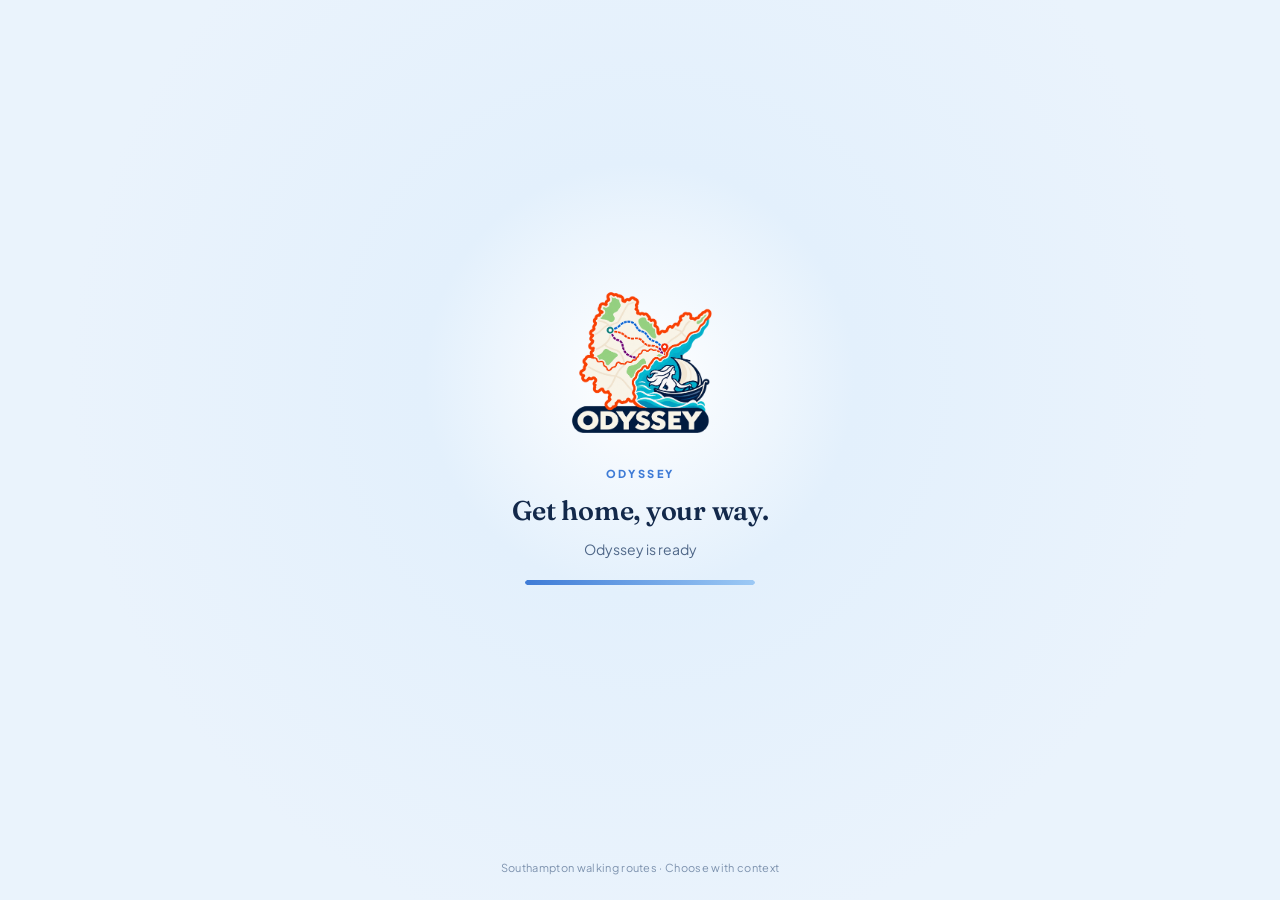
==== commit 02554bf9: "Publish participant submission update" ====
--- a/index.html
+++ b/index.html
@@ -25,9 +25,9 @@
 <link rel="icon" href="assets/odyssey-logo.png?v=2" type="image/png">
 <link rel="apple-touch-icon" href="apple-touch-icon.png">
 <link rel="stylesheet" href="vendor/leaflet.css">
-<link rel="preload" as="image" href="assets/athena-logo.png">
+<link rel="preload" as="image" href="assets/odyssey-logo.png">
 <link rel="preconnect" href="https://fonts.googleapis.com"><link rel="stylesheet" href="https://fonts.googleapis.com/css2?family=Fraunces:opsz,wght@9..144,500;9..144,600&family=Plus+Jakarta+Sans:wght@400;500;600;700&display=swap">
-<link rel="stylesheet" href="style.css?v=17">
+<link rel="stylesheet" href="style.css?v=18">
 </head>
 <body>
 <svg width="0" height="0" style="position:absolute" aria-hidden="true">
@@ -65,7 +65,7 @@
 
 <div id="splash" role="status" aria-live="polite">
   <img class="splash-odyssey" src="assets/odyssey-logo.png" alt="Odyssey">
-  <div class="splash-athena-frame"><img class="splash-athena" src="assets/athena-logo.png" alt="Athena, Odyssey’s route model"></div>
+  <div class="splash-logo-frame"><img class="splash-logo" src="assets/odyssey-logo.png" alt="Odyssey logo"></div>
   <p class="splash-kicker">ODYSSEY</p>
   <p class="splash-name">Get home, your way.</p>
   <p class="splash-msg" id="splash-msg">Loading Southampton’s walking paths</p>
@@ -103,7 +103,6 @@
   <button id="pick-cancel">Cancel</button>
 </div>
 
-<!-- main sheet: plan, search, results -->
 <section id="sheet" aria-label="Plan a route">
   <div class="grabber" id="grabber" aria-hidden="true"><span></span></div>
 
@@ -163,7 +162,6 @@
   </div>
 </section>
 
-<!-- modal sheets -->
 <div class="scrim hidden" id="scrim"></div>
 <section class="modal hidden" id="modal" role="dialog" aria-modal="true" aria-labelledby="modal-title">
   <div class="modal-head">
@@ -173,7 +171,6 @@
   <div class="modal-body" id="modal-body"></div>
 </section>
 
-<!-- first-run welcome -->
 <section id="welcome" class="hidden" role="dialog" aria-modal="true" aria-labelledby="welcome-title">
   <div class="welcome-inner">
     <button class="welcome-skip" id="welcome-skip">Skip</button>
@@ -187,7 +184,6 @@
   </div>
 </section>
 
-<!-- Walk with Odyssey: live guidance on our own map -->
 <section id="walkbar" class="hidden" aria-label="Walking with Odyssey">
   <div class="wb-top">
     <div class="wb-main">
@@ -207,7 +203,7 @@
 <div id="toast" role="status" aria-live="polite" class="hidden"><span id="toast-text"></span><button id="toast-action" class="hidden"></button></div>
 
 <script src="vendor/leaflet.js"></script>
-<script src="app.js?v=12"></script>
-<script src="ui.js?v=15"></script>
+<script src="app.js?v=13"></script>
+<script src="ui.js?v=17"></script>
 </body>
 </html>
--- a/style.css
+++ b/style.css
@@ -54,12 +54,12 @@
 }
 #splash.done { opacity: 0; pointer-events: none; }
 .splash-odyssey { width: clamp(110px, 34vw, 152px); height: auto; margin-bottom: 9px; }
-.splash-athena-frame {
+.splash-logo-frame {
   width: clamp(150px, 43vw, 205px); aspect-ratio: 1; display: grid; place-items: center;
   border-radius: 50%; background: radial-gradient(circle, rgba(255, 190, 63, .19), rgba(255, 111, 27, .06) 60%, transparent 72%);
   border: 1px solid rgba(255, 181, 81, .3); box-shadow: 0 0 68px rgba(255, 110, 41, .13);
 }
-.splash-athena { width: 91%; height: 91%; object-fit: contain; }
+.splash-logo { width: 91%; height: 91%; object-fit: contain; }
 .splash-kicker { margin-top: 9px; color: #FFB45C; font-size: 11px; letter-spacing: .22em; font-weight: 800; }
 .splash-name { font-size: clamp(21px, 5.8vw, 27px); font-weight: 750; letter-spacing: -0.4px; }
 .splash-msg { color: var(--muted); font-size: 14px; min-height: 20px; }
@@ -330,11 +330,11 @@
 .welcome-logo { width: 132px; height: 132px; object-fit: contain; }
 #welcome-step { flex: 1; padding-top: 28px; }
 .w-art { width: 100%; height: auto; margin-top: 28px; border-radius: var(--r-l); display: block; }
-.w-athena-card { display: flex; align-items: center; gap: 12px; margin-top: 20px; padding: 10px 14px; background: var(--surface); border: 1px solid var(--line); border-radius: var(--r-m); }
-.w-athena-card img { width: 52px; height: 52px; object-fit: contain; flex: none; }
-.w-athena-card div { display: grid; gap: 2px; }
-.w-athena-card b { color: #FFF9EC; font-size: 14px; }
-.w-athena-card span { color: var(--muted); font-size: 13px; line-height: 1.35; }
+.w-brand-card { display: flex; align-items: center; gap: 12px; margin-top: 20px; padding: 10px 14px; background: var(--surface); border: 1px solid var(--line); border-radius: var(--r-m); }
+.w-brand-card img { width: 52px; height: 52px; object-fit: contain; flex: none; }
+.w-brand-card div { display: grid; gap: 2px; }
+.w-brand-card b { color: #FFF9EC; font-size: 14px; }
+.w-brand-card span { color: var(--muted); font-size: 13px; line-height: 1.35; }
 #welcome-step h2 { font-size: 30px; line-height: 1.15; letter-spacing: -0.6px; font-weight: 750; }
 #welcome-step .w-body { color: var(--muted); font-size: 16.5px; line-height: 1.55; margin-top: 14px; }
 .w-points { display: grid; gap: 14px; margin-top: 26px; }
@@ -518,7 +518,7 @@
 
 /* ---- glass + type refresh */
 h2, h3, .splash-name { font-family: var(--serif); font-weight: 600; letter-spacing: -0.01em; }
-.splash-athena-frame { display: none !important; }
+.splash-logo-frame { display: none !important; }
 .splash-kicker { color: var(--accent) !important; letter-spacing: .22em; }
 .splash-bar span { background: linear-gradient(90deg, var(--accent), #9CC9F5) !important; }
 .sheet, .panel, .card, .topbar, .search, [class*="sheet"], [class*="panel"] {
@@ -530,4 +530,4 @@
   color: var(--accent-ink) !important;
   box-shadow: inset 0 1px 0 rgba(255,255,255,.5), 0 10px 24px -10px var(--accent) !important;
 }
-.w-athena-card b { color: var(--accent) !important; }
+.w-brand-card b { color: var(--accent) !important; }
